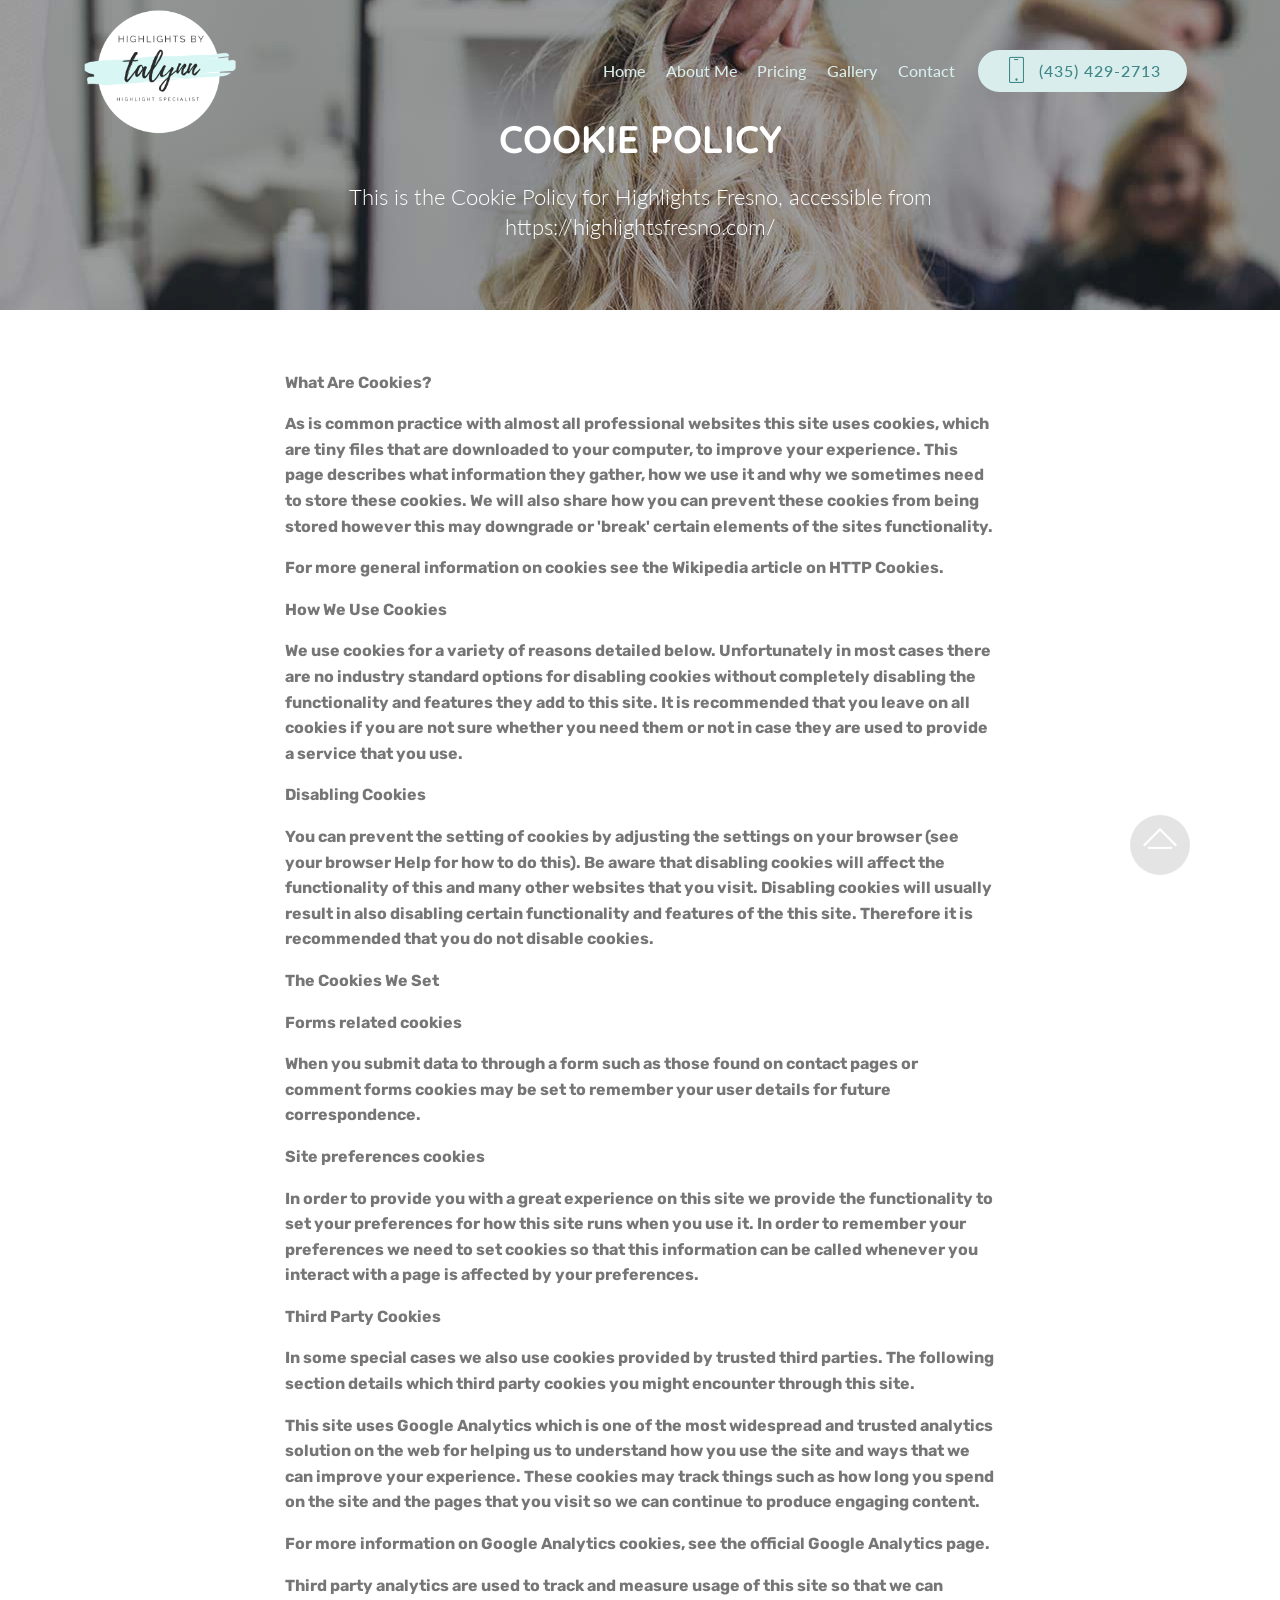
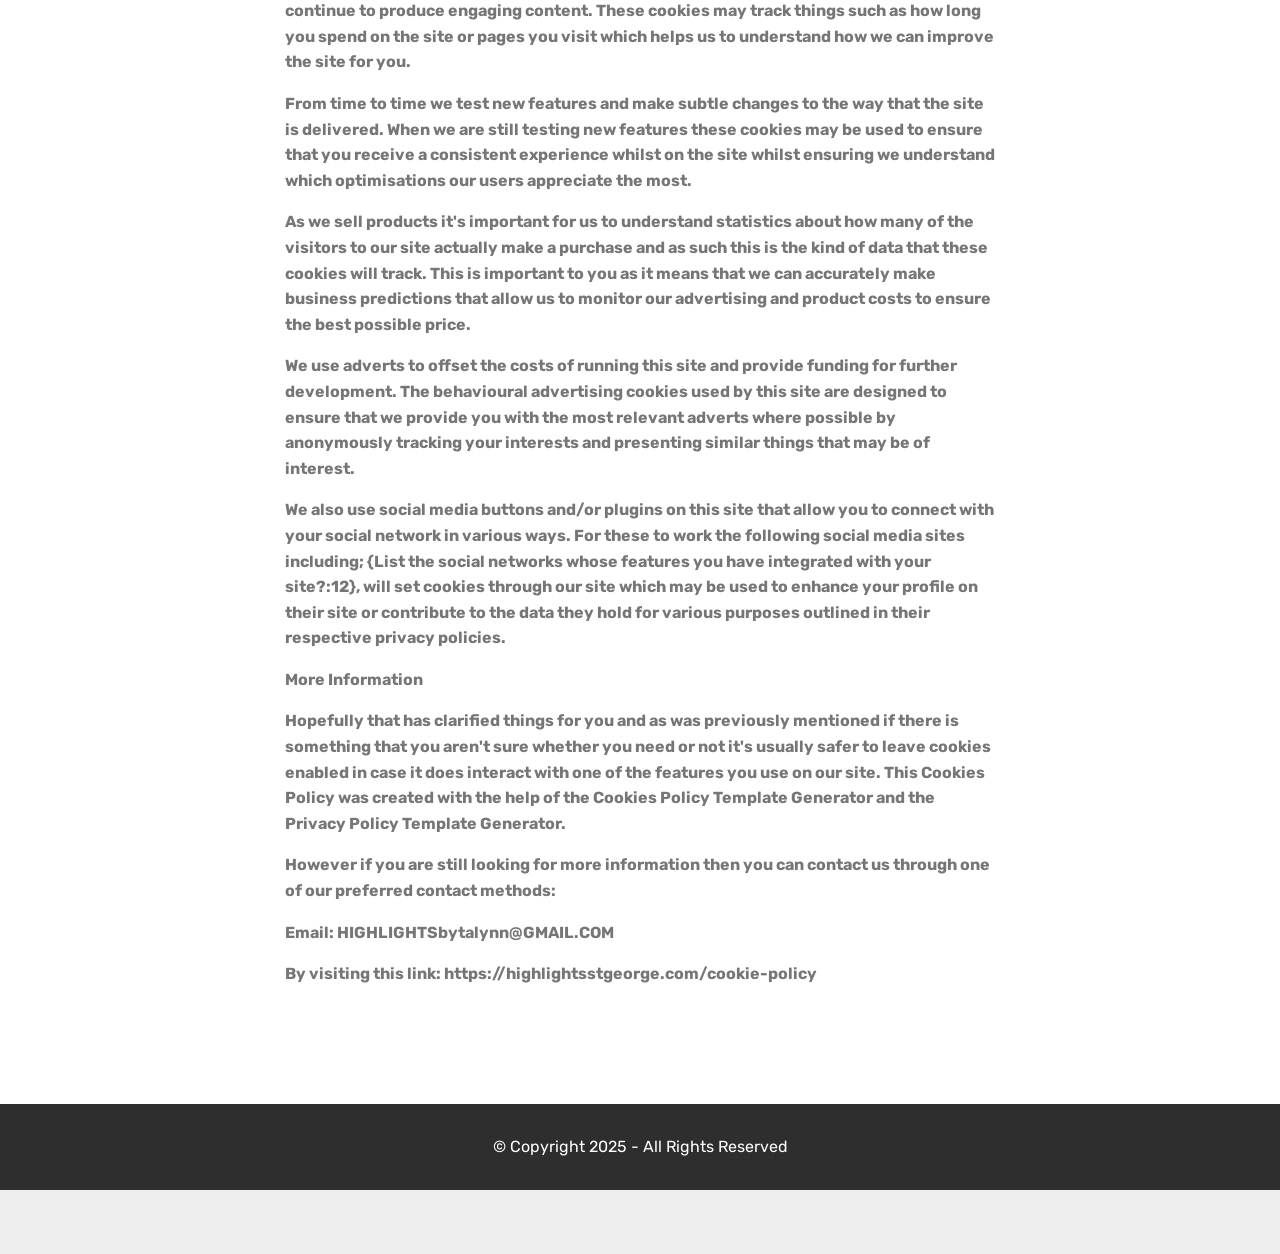
==== cookie-policy.html @ c2ea2ba5 "create github pages" ====
<!DOCTYPE html>
<html  >
<head>
  <!-- Site made with Mobirise Website Builder v6.0.6, https://mobirise.com -->
  <meta charset="UTF-8">
  <meta http-equiv="X-UA-Compatible" content="IE=edge">
  <meta name="generator" content="Mobirise v6.0.6, mobirise.com">
  <meta name="viewport" content="width=device-width, initial-scale=1, minimum-scale=1">
  <link rel="shortcut icon" href="assets/images/highlights20by20talynn20logo2circ-252x200.png" type="image/x-icon">
  <meta name="description" content="Cookie Policy for Highlights St. George, St. George Hottest New Hair Salon In The St. George Area.  Focused On Highlights, Balayage, Ombre, & Extensions.">
  
  
  <title>Cookie Policy for Highlights St. George</title>
  <link rel="stylesheet" href="assets/web/assets/mobirise-icons/mobirise-icons.css">
  <link rel="stylesheet" href="assets/bootstrap/css/bootstrap.min.css">
  <link rel="stylesheet" href="assets/bootstrap/css/bootstrap-grid.min.css">
  <link rel="stylesheet" href="assets/bootstrap/css/bootstrap-reboot.min.css">
  <link rel="stylesheet" href="assets/tether/tether.min.css">
  <link rel="stylesheet" href="assets/animatecss/animate.min.css">
  <link rel="stylesheet" href="assets/dropdown/css/style.css">
  <link rel="stylesheet" href="assets/theme/css/style.css">
  <link rel="preload" href="https://fonts.googleapis.com/css?family=Quicksand:300,400,500,600,700&display=swap" as="style" onload="this.onload=null;this.rel='stylesheet'">
  <noscript><link rel="stylesheet" href="https://fonts.googleapis.com/css?family=Quicksand:300,400,500,600,700&display=swap"></noscript>
  <link rel="preload" href="https://fonts.googleapis.com/css?family=Allura:400&display=swap" as="style" onload="this.onload=null;this.rel='stylesheet'">
  <noscript><link rel="stylesheet" href="https://fonts.googleapis.com/css?family=Allura:400&display=swap"></noscript>
  <link rel="preload" href="https://fonts.googleapis.com/css?family=Lato:100,100i,300,300i,400,400i,700,700i,900,900i&display=swap" as="style" onload="this.onload=null;this.rel='stylesheet'">
  <noscript><link rel="stylesheet" href="https://fonts.googleapis.com/css?family=Lato:100,100i,300,300i,400,400i,700,700i,900,900i&display=swap"></noscript>
  <link rel="preload" href="https://fonts.googleapis.com/css?family=Rubik:300,300i,400,400i,500,500i,700,700i,900,900i&display=swap" as="style" onload="this.onload=null;this.rel='stylesheet'">
  <noscript><link rel="stylesheet" href="https://fonts.googleapis.com/css?family=Rubik:300,300i,400,400i,500,500i,700,700i,900,900i&display=swap"></noscript>
  <link rel="preload" as="style" href="assets/mobirise/css/mbr-additional.css?v=HgH5kM"><link rel="stylesheet" href="assets/mobirise/css/mbr-additional.css?v=HgH5kM" type="text/css">

  
  
  
</head>
<body>
  
  <section class="menu cid-rGHOQGlp6b" once="menu" id="menu2-w">

    

    <nav class="navbar navbar-expand beta-menu navbar-dropdown align-items-center navbar-toggleable-sm bg-color transparent">
        <button class="navbar-toggler navbar-toggler-right" type="button" data-toggle="collapse" data-target="#navbarSupportedContent" aria-controls="navbarSupportedContent" aria-expanded="false" aria-label="Toggle navigation">
            <div class="hamburger">
                <span></span>
                <span></span>
                <span></span>
                <span></span>
            </div>
        </button>
        <div class="menu-logo">
            <div class="navbar-brand">
                <span class="navbar-logo">
                    <a href="index.html">
                        <img src="assets/images/highlights20by20talynn20logo2circ-252x200.png" alt="" title="" style="height: 7.9rem;">
                    </a>
                </span>
                
            </div>
        </div>
        <div class="collapse navbar-collapse" id="navbarSupportedContent">
            <ul class="navbar-nav nav-dropdown" data-app-modern-menu="true"><li class="nav-item">
                    <a class="nav-link link text-primary display-4" href="index.html">
                        Home</a>
                </li>
                <li class="nav-item">
                    <a class="nav-link link text-primary display-4" href="#header3-e">
                        About Me</a>
                </li><li class="nav-item"><a class="nav-link link text-primary display-4" href="#services3-2">
                        Pricing</a></li><li class="nav-item"><a class="nav-link link text-primary display-4" href="index.html#witsec-html-block-18">
                        Gallery</a></li><li class="nav-item"><a class="nav-link link text-primary display-4" href="#contacts1-3">
                        Contact</a></li></ul>
            <div class="navbar-buttons mbr-section-btn"><a class="btn btn-sm btn-primary display-4" href="sms:+14354292713">
                    <span class="btn-icon mbri-mobile mbr-iconfont mbr-iconfont-btn">
                    </span>(435) 429-2713</a></div>
        </div>
    </nav>
</section>

<section class="mbr-section content5 cid-rPEXZ9ofCi mbr-parallax-background" id="content5-x">

    

    <div class="mbr-overlay" style="opacity: 0.4; background-color: rgb(35, 35, 35);">
    </div>

    <div class="container">
        <div class="media-container-row">
            <div class="title col-12 col-md-8">
                <h2 class="align-center mbr-bold mbr-white pb-3 mbr-fonts-style display-1">
                    COOKIE POLICY</h2>
                <h3 class="mbr-section-subtitle align-center mbr-light mbr-white pb-3 mbr-fonts-style display-5">This is the Cookie Policy for Highlights Fresno, accessible from https://highlightsfresno.com/</h3>
                
                
            </div>
        </div>
    </div>
</section>

<section class="mbr-section article content1 cid-rPEYqWM1WM" id="content1-y">
    
     

    <div class="container">
        <div class="media-container-row">
            <div class="mbr-text col-12 mbr-fonts-style display-7 col-md-8"><p><strong>What Are Cookies?</strong></p><p><strong>As is common practice with almost all professional websites this site uses cookies, which are tiny files that are downloaded to your computer, to improve your experience. This page describes what information they gather, how we use it and why we sometimes need to store these cookies. We will also share how you can prevent these cookies from being stored however this may downgrade or 'break' certain elements of the sites functionality.</strong></p><p><strong>For more general information on cookies see the Wikipedia article on HTTP Cookies.</strong></p><p><strong>How We Use Cookies</strong></p><p><strong>We use cookies for a variety of reasons detailed below. Unfortunately in most cases there are no industry standard options for disabling cookies without completely disabling the functionality and features they add to this site. It is recommended that you leave on all cookies if you are not sure whether you need them or not in case they are used to provide a service that you use.</strong></p><p><strong>Disabling Cookies</strong></p><p><strong>You can prevent the setting of cookies by adjusting the settings on your browser (see your browser Help for how to do this). Be aware that disabling cookies will affect the functionality of this and many other websites that you visit. Disabling cookies will usually result in also disabling certain functionality and features of the this site. Therefore it is recommended that you do not disable cookies.</strong></p><p><strong>The Cookies We Set</strong></p><p><strong>Forms related cookies</strong></p><p><strong>When you submit data to through a form such as those found on contact pages or comment forms cookies may be set to remember your user details for future correspondence.</strong></p><p><strong>Site preferences cookies</strong></p><p><strong>In order to provide you with a great experience on this site we provide the functionality to set your preferences for how this site runs when you use it. In order to remember your preferences we need to set cookies so that this information can be called whenever you interact with a page is affected by your preferences.</strong></p><p><strong>Third Party Cookies</strong></p><p><strong>In some special cases we also use cookies provided by trusted third parties. The following section details which third party cookies you might encounter through this site.</strong></p><p><strong>This site uses Google Analytics which is one of the most widespread and trusted analytics solution on the web for helping us to understand how you use the site and ways that we can improve your experience. These cookies may track things such as how long you spend on the site and the pages that you visit so we can continue to produce engaging content.</strong></p><p><strong>For more information on Google Analytics cookies, see the official Google Analytics page.</strong></p><p><strong>Third party analytics are used to track and measure usage of this site so that we can continue to produce engaging content. These cookies may track things such as how long you spend on the site or pages you visit which helps us to understand how we can improve the site for you.</strong></p><p><strong>From time to time we test new features and make subtle changes to the way that the site is delivered. When we are still testing new features these cookies may be used to ensure that you receive a consistent experience whilst on the site whilst ensuring we understand which optimisations our users appreciate the most.</strong></p><p><strong>As we sell products it's important for us to understand statistics about how many of the visitors to our site actually make a purchase and as such this is the kind of data that these cookies will track. This is important to you as it means that we can accurately make business predictions that allow us to monitor our advertising and product costs to ensure the best possible price.</strong></p><p><strong>We use adverts to offset the costs of running this site and provide funding for further development. The behavioural advertising cookies used by this site are designed to ensure that we provide you with the most relevant adverts where possible by anonymously tracking your interests and presenting similar things that may be of interest.</strong></p><p><strong>We also use social media buttons and/or plugins on this site that allow you to connect with your social network in various ways. For these to work the following social media sites including; {List the social networks whose features you have integrated with your site?:12}, will set cookies through our site which may be used to enhance your profile on their site or contribute to the data they hold for various purposes outlined in their respective privacy policies.</strong></p><p><strong>More Information</strong></p><p><strong>Hopefully that has clarified things for you and as was previously mentioned if there is something that you aren't sure whether you need or not it's usually safer to leave cookies enabled in case it does interact with one of the features you use on our site. This Cookies Policy was created with the help of the Cookies Policy Template Generator and the Privacy Policy Template Generator.</strong></p><p><strong>However if you are still looking for more information then you can contact us through one of our preferred contact methods:</strong></p><p><strong>Email: HIGHLIGHTSbytalynn@GMAIL.COM</strong>&nbsp;&nbsp;&nbsp;&nbsp;</p><p><strong>By visiting this link: https://highlightsstgeorge.com/cookie-policy</strong></p><p><br></p></div>
        </div>
    </div>
</section>

<section once="footers" class="cid-uRCYrcDCLG" id="footer6-14">

    

    

    <div class="container">
        <div class="media-container-row align-center mbr-white">
            <div class="col-12">
                <p class="mbr-text mb-0 mbr-fonts-style display-7">
                    © Copyright 2025 - All Rights Reserved
                </p>
            </div>
        </div>
    </div>
</section><section class="display-7" style="padding: 0;align-items: center;justify-content: center;flex-wrap: wrap;    align-content: center;display: flex;position: relative;height: 4rem;"><a href="https://mobiri.se/1417962" style="flex: 1 1;height: 4rem;position: absolute;width: 100%;z-index: 1;"><img alt="" style="height: 4rem;" src="[data-uri]"></a><p style="margin: 0;text-align: center;" class="display-7">&#8204;</p><a style="z-index:1" href="https://mobirise.com/drag-drop-website-builder.html">Drag & Drop Website Builder</a></section><script src="assets/popper/popper.min.js"></script>  <script src="assets/web/assets/jquery/jquery.min.js"></script>  <script src="assets/bootstrap/js/bootstrap.min.js"></script>  <script src="assets/tether/tether.min.js"></script>  <script src="assets/smoothscroll/smooth-scroll.js"></script>  <script src="assets/viewportchecker/jquery.viewportchecker.js"></script>  <script src="assets/dropdown/js/nav-dropdown.js"></script>  <script src="assets/dropdown/js/navbar-dropdown.js"></script>  <script src="assets/touchswipe/jquery.touch-swipe.min.js"></script>  <script src="assets/parallax/jarallax.min.js"></script>  <script src="assets/theme/js/script.js"></script>  
  
  
 <div id="scrollToTop" class="scrollToTop mbr-arrow-up"><a style="text-align: center;"><i class="mbr-arrow-up-icon mbr-arrow-up-icon-cm cm-icon cm-icon-smallarrow-up"></i></a></div>
    <input name="animation" type="hidden">
  </body>
</html>
---- assets/web/assets/mobirise-icons/mobirise-icons.css ----
@font-face {
  font-family: 'MobiriseIcons';
  src:  url('mobirise-icons.eot?spat4u');
  src:  url('mobirise-icons.eot?spat4u#iefix') format('embedded-opentype'),
    url('mobirise-icons.ttf?spat4u') format('truetype'),
    url('mobirise-icons.woff?spat4u') format('woff'),
    url('mobirise-icons.svg?spat4u#MobiriseIcons') format('svg');
  font-weight: normal;
  font-style: normal;
  font-display: swap;
}

[class^="mbri-"], [class*=" mbri-"] {
  /* use !important to prevent issues with browser extensions that change fonts */
  font-family: MobiriseIcons !important;
  speak: none;
  font-style: normal;
  font-weight: normal;
  font-variant: normal;
  text-transform: none;
  line-height: 1;

  /* Better Font Rendering =========== */
  -webkit-font-smoothing: antialiased;
  -moz-osx-font-smoothing: grayscale;
}

.mbri-add-submenu:before {
  content: "\e900";
}
.mbri-alert:before {
  content: "\e901";
}
.mbri-align-center:before {
  content: "\e902";
}
.mbri-align-justify:before {
  content: "\e903";
}
.mbri-align-left:before {
  content: "\e904";
}
.mbri-align-right:before {
  content: "\e905";
}
.mbri-android:before {
  content: "\e906";
}
.mbri-apple:before {
  content: "\e907";
}
.mbri-arrow-down:before {
  content: "\e908";
}
.mbri-arrow-next:before {
  content: "\e909";
}
.mbri-arrow-prev:before {
  content: "\e90a";
}
.mbri-arrow-up:before {
  content: "\e90b";
}
.mbri-bold:before {
  content: "\e90c";
}
.mbri-bookmark:before {
  content: "\e90d";
}
.mbri-bootstrap:before {
  content: "\e90e";
}
.mbri-briefcase:before {
  content: "\e90f";
}
.mbri-browse:before {
  content: "\e910";
}
.mbri-bulleted-list:before {
  content: "\e911";
}
.mbri-calendar:before {
  content: "\e912";
}
.mbri-camera:before {
  content: "\e913";
}
.mbri-cart-add:before {
  content: "\e914";
}
.mbri-cart-full:before {
  content: "\e915";
}
.mbri-cash:before {
  content: "\e916";
}
.mbri-change-style:before {
  content: "\e917";
}
.mbri-chat:before {
  content: "\e918";
}
.mbri-clock:before {
  content: "\e919";
}
.mbri-close:before {
  content: "\e91a";
}
.mbri-cloud:before {
  content: "\e91b";
}
.mbri-code:before {
  content: "\e91c";
}
.mbri-contact-form:before {
  content: "\e91d";
}
.mbri-credit-card:before {
  content: "\e91e";
}
.mbri-cursor-click:before {
  content: "\e91f";
}
.mbri-cust-feedback:before {
  content: "\e920";
}
.mbri-database:before {
  content: "\e921";
}
.mbri-delivery:before {
  content: "\e922";
}
.mbri-desktop:before {
  content: "\e923";
}
.mbri-devices:before {
  content: "\e924";
}
.mbri-down:before {
  content: "\e925";
}
.mbri-download:before {
  content: "\e989";
}
.mbri-drag-n-drop:before {
  content: "\e927";
}
.mbri-drag-n-drop2:before {
  content: "\e928";
}
.mbri-edit:before {
  content: "\e929";
}
.mbri-edit2:before {
  content: "\e92a";
}
.mbri-error:before {
  content: "\e92b";
}
.mbri-extension:before {
  content: "\e92c";
}
.mbri-features:before {
  content: "\e92d";
}
.mbri-file:before {
  content: "\e92e";
}
.mbri-flag:before {
  content: "\e92f";
}
.mbri-folder:before {
  content: "\e930";
}
.mbri-gift:before {
  content: "\e931";
}
.mbri-github:before {
  content: "\e932";
}
.mbri-globe:before {
  content: "\e933";
}
.mbri-globe-2:before {
  content: "\e934";
}
.mbri-growing-chart:before {
  content: "\e935";
}
.mbri-hearth:before {
  content: "\e936";
}
.mbri-help:before {
  content: "\e937";
}
.mbri-home:before {
  content: "\e938";
}
.mbri-hot-cup:before {
  content: "\e939";
}
.mbri-idea:before {
  content: "\e93a";
}
.mbri-image-gallery:before {
  content: "\e93b";
}
.mbri-image-slider:before {
  content: "\e93c";
}
.mbri-info:before {
  content: "\e93d";
}
.mbri-italic:before {
  content: "\e93e";
}
.mbri-key:before {
  content: "\e93f";
}
.mbri-laptop:before {
  content: "\e940";
}
.mbri-layers:before {
  content: "\e941";
}
.mbri-left-right:before {
  content: "\e942";
}
.mbri-left:before {
  content: "\e943";
}
.mbri-letter:before {
  content: "\e944";
}
.mbri-like:before {
  content: "\e945";
}
.mbri-link:before {
  content: "\e946";
}
.mbri-lock:before {
  content: "\e947";
}
.mbri-login:before {
  content: "\e948";
}
.mbri-logout:before {
  content: "\e949";
}
.mbri-magic-stick:before {
  content: "\e94a";
}
.mbri-map-pin:before {
  content: "\e94b";
}
.mbri-menu:before {
  content: "\e94c";
}
.mbri-mobile:before {
  content: "\e94d";
}
.mbri-mobile2:before {
  content: "\e94e";
}
.mbri-mobirise:before {
  content: "\e94f";
}
.mbri-more-horizontal:before {
  content: "\e950";
}
.mbri-more-vertical:before {
  content: "\e951";
}
.mbri-music:before {
  content: "\e952";
}
.mbri-new-file:before {
  content: "\e953";
}
.mbri-numbered-list:before {
  content: "\e954";
}
.mbri-opened-folder:before {
  content: "\e955";
}
.mbri-pages:before {
  content: "\e956";
}
.mbri-paper-plane:before {
  content: "\e957";
}
.mbri-paperclip:before {
  content: "\e958";
}
.mbri-photo:before {
  content: "\e959";
}
.mbri-photos:before {
  content: "\e95a";
}
.mbri-pin:before {
  content: "\e95b";
}
.mbri-play:before {
  content: "\e95c";
}
.mbri-plus:before {
  content: "\e95d";
}
.mbri-preview:before {
  content: "\e95e";
}
.mbri-print:before {
  content: "\e95f";
}
.mbri-protect:before {
  content: "\e960";
}
.mbri-question:before {
  content: "\e961";
}
.mbri-quote-left:before {
  content: "\e962";
}
.mbri-quote-right:before {
  content: "\e963";
}
.mbri-refresh:before {
  content: "\e964";
}
.mbri-responsive:before {
  content: "\e965";
}
.mbri-right:before {
  content: "\e966";
}
.mbri-rocket:before {
  content: "\e967";
}
.mbri-sad-face:before {
  content: "\e968";
}
.mbri-sale:before {
  content: "\e969";
}
.mbri-save:before {
  content: "\e96a";
}
.mbri-search:before {
  content: "\e96b";
}
.mbri-setting:before {
  content: "\e96c";
}
.mbri-setting2:before {
  content: "\e96d";
}
.mbri-setting3:before {
  content: "\e96e";
}
.mbri-share:before {
  content: "\e96f";
}
.mbri-shopping-bag:before {
  content: "\e970";
}
.mbri-shopping-basket:before {
  content: "\e971";
}
.mbri-shopping-cart:before {
  content: "\e972";
}
.mbri-sites:before {
  content: "\e973";
}
.mbri-smile-face:before {
  content: "\e974";
}
.mbri-speed:before {
  content: "\e975";
}
.mbri-star:before {
  content: "\e976";
}
.mbri-success:before {
  content: "\e977";
}
.mbri-sun:before {
  content: "\e978";
}
.mbri-sun2:before {
  content: "\e979";
}
.mbri-tablet:before {
  content: "\e97a";
}
.mbri-tablet-vertical:before {
  content: "\e97b";
}
.mbri-target:before {
  content: "\e97c";
}
.mbri-timer:before {
  content: "\e97d";
}
.mbri-to-ftp:before {
  content: "\e97e";
}
.mbri-to-local-drive:before {
  content: "\e97f";
}
.mbri-touch-swipe:before {
  content: "\e980";
}
.mbri-touch:before {
  content: "\e981";
}
.mbri-trash:before {
  content: "\e982";
}
.mbri-underline:before {
  content: "\e983";
}
.mbri-unlink:before {
  content: "\e984";
}
.mbri-unlock:before {
  content: "\e985";
}
.mbri-up-down:before {
  content: "\e986";
}
.mbri-up:before {
  content: "\e987";
}
.mbri-update:before {
  content: "\e988";
}
.mbri-upload:before {
 content: "\e926"; 
}
.mbri-user:before {
  content: "\e98a";
}
.mbri-user2:before {
  content: "\e98b";
}
.mbri-users:before {
  content: "\e98c";
}
.mbri-video:before {
  content: "\e98d";
}
.mbri-video-play:before {
  content: "\e98e";
}
.mbri-watch:before {
  content: "\e98f";
}
.mbri-website-theme:before {
  content: "\e990";
}
.mbri-wifi:before {
  content: "\e991";
}
.mbri-windows:before {
  content: "\e992";
}
.mbri-zoom-out:before {
  content: "\e993";
}
.mbri-redo:before {
  content: "\e994";
}
.mbri-undo:before {
  content: "\e995";
}
---- assets/dropdown/css/style.css ----
.navbar-dropdown {
  left: 0;
  padding: 0;
  position: absolute;
  right: 0;
  top: 0;
  transition: all 0.45s ease;
  z-index: 1030;
  background: #282828; }
  .navbar-dropdown .navbar-logo {
    margin-right: 0.8rem;
    transition: margin 0.3s ease-in-out;
    vertical-align: middle; }
    .navbar-dropdown .navbar-logo img {
      height: 3.125rem;
      transition: all 0.3s ease-in-out; }
    .navbar-dropdown .navbar-logo.mbr-iconfont {
      font-size: 3.125rem;
      line-height: 3.125rem; }
  .navbar-dropdown .navbar-caption {
    font-weight: 700;
    white-space: normal;
    vertical-align: -4px;
    line-height: 3.125rem !important; }
    .navbar-dropdown .navbar-caption, .navbar-dropdown .navbar-caption:hover {
      color: inherit;
      text-decoration: none; }
  .navbar-dropdown .mbr-iconfont + .navbar-caption {
    vertical-align: -1px; }
  .navbar-dropdown.navbar-fixed-top {
    position: fixed; }
  .navbar-dropdown .navbar-brand span {
    vertical-align: -4px; }
  .navbar-dropdown.bg-color.transparent {
    background: none; }
  .navbar-dropdown.navbar-short .navbar-brand {
    padding: 0.625rem 0; }
    .navbar-dropdown.navbar-short .navbar-brand span {
      vertical-align: -1px; }
  .navbar-dropdown.navbar-short .navbar-caption {
    line-height: 2.375rem !important;
    vertical-align: -2px; }
  .navbar-dropdown.navbar-short .navbar-logo {
    margin-right: 0.5rem; }
    .navbar-dropdown.navbar-short .navbar-logo img {
      height: 2.375rem; }
    .navbar-dropdown.navbar-short .navbar-logo.mbr-iconfont {
      font-size: 2.375rem;
      line-height: 2.375rem; }
  .navbar-dropdown.navbar-short .mbr-table-cell {
    height: 3.625rem; }
  .navbar-dropdown .navbar-close {
    left: 0.6875rem;
    position: fixed;
    top: 0.75rem;
    z-index: 1000; }
  .navbar-dropdown .hamburger-icon {
    content: "";
    display: inline-block;
    vertical-align: middle;
    width: 16px;
    -webkit-box-shadow: 0 -6px 0 1px #282828,0 0 0 1px #282828,0 6px 0 1px #282828;
    -moz-box-shadow: 0 -6px 0 1px #282828,0 0 0 1px #282828,0 6px 0 1px #282828;
    box-shadow: 0 -6px 0 1px #282828,0 0 0 1px #282828,0 6px 0 1px #282828; }

.dropdown-menu .dropdown-toggle[data-toggle="dropdown-submenu"]::after {
  border-bottom: 0.35em solid transparent;
  border-left: 0.35em solid;
  border-right: 0;
  border-top: 0.35em solid transparent;
  margin-left: 0.3rem; }

.dropdown-menu .dropdown-item:focus {
  outline: 0; }

.nav-dropdown {
  font-size: 0.75rem;
  font-weight: 500;
  height: auto !important; }
  .nav-dropdown .nav-btn {
    padding-left: 1rem; }
  .nav-dropdown .link {
    margin: .667em 1.667em;
    font-weight: 500;
    padding: 0;
    transition: color .2s ease-in-out; }
    .nav-dropdown .link.dropdown-toggle {
      margin-right: 2.583em; }
      .nav-dropdown .link.dropdown-toggle::after {
        margin-left: .25rem;
        border-top: 0.35em solid;
        border-right: 0.35em solid transparent;
        border-left: 0.35em solid transparent;
        border-bottom: 0; }
      .nav-dropdown .link.dropdown-toggle[aria-expanded="true"] {
        margin: 0;
        padding: 0.667em 3.263em  0.667em 1.667em; }
  .nav-dropdown .link::after,
  .nav-dropdown .dropdown-item::after {
    color: inherit; }
  .nav-dropdown .btn {
    font-size: 0.75rem;
    font-weight: 700;
    letter-spacing: 0;
    margin-bottom: 0;
    padding-left: 1.25rem;
    padding-right: 1.25rem; }
  .nav-dropdown .dropdown-menu {
    border-radius: 0;
    border: 0;
    left: 0;
    margin: 0;
    padding-bottom: 1.25rem;
    padding-top: 1.25rem;
    position: relative; }
  .nav-dropdown .dropdown-submenu {
    margin-left: 0.125rem;
    top: 0; }
  .nav-dropdown .dropdown-item {
    font-weight: 500;
    line-height: 2;
    padding: 0.3846em 4.615em 0.3846em 1.5385em;
    position: relative;
    transition: color .2s ease-in-out, background-color .2s ease-in-out; }
    .nav-dropdown .dropdown-item::after {
      margin-top: -0.3077em;
      position: absolute;
      right: 1.1538em;
      top: 50%; }
    .nav-dropdown .dropdown-item:focus, .nav-dropdown .dropdown-item:hover {
      background: none; }

@media (max-width: 767px) {
  .nav-dropdown.navbar-toggleable-sm {
    bottom: 0;
    display: none;
    left: 0;
    overflow-x: hidden;
    position: fixed;
    top: 0;
    transform: translateX(-100%);
    -ms-transform: translateX(-100%);
    -webkit-transform: translateX(-100%);
    width: 18.75rem;
    z-index: 999; } }
.nav-dropdown.navbar-toggleable-xl {
  bottom: 0;
  display: none;
  left: 0;
  overflow-x: hidden;
  position: fixed;
  top: 0;
  transform: translateX(-100%);
  -ms-transform: translateX(-100%);
  -webkit-transform: translateX(-100%);
  width: 18.75rem;
  z-index: 999; }

.nav-dropdown-sm {
  display: block !important;
  overflow-x: hidden;
  overflow: auto;
  padding-top: 3.875rem; }
  .nav-dropdown-sm::after {
    content: "";
    display: block;
    height: 3rem;
    width: 100%; }
  .nav-dropdown-sm.collapse.in ~ .navbar-close {
    display: block !important; }
  .nav-dropdown-sm.collapsing, .nav-dropdown-sm.collapse.in {
    transform: translateX(0);
    -ms-transform: translateX(0);
    -webkit-transform: translateX(0);
    transition: all 0.25s ease-out;
    -webkit-transition: all 0.25s ease-out;
    background: #282828; }
  .nav-dropdown-sm.collapsing[aria-expanded="false"] {
    transform: translateX(-100%);
    -ms-transform: translateX(-100%);
    -webkit-transform: translateX(-100%); }
  .nav-dropdown-sm .nav-item {
    display: block;
    margin-left: 0 !important;
    padding-left: 0; }
  .nav-dropdown-sm .link,
  .nav-dropdown-sm .dropdown-item {
    border-top: 1px dotted rgba(255, 255, 255, 0.1);
    font-size: 0.8125rem;
    line-height: 1.6;
    margin: 0 !important;
    padding: 0.875rem 2.4rem 0.875rem 1.5625rem !important;
    position: relative;
    white-space: normal; }
    .nav-dropdown-sm .link:focus, .nav-dropdown-sm .link:hover,
    .nav-dropdown-sm .dropdown-item:focus,
    .nav-dropdown-sm .dropdown-item:hover {
      background: rgba(0, 0, 0, 0.2) !important;
      color: #c0a375; }
  .nav-dropdown-sm .nav-btn {
    position: relative;
    padding: 1.5625rem 1.5625rem 0 1.5625rem; }
    .nav-dropdown-sm .nav-btn::before {
      border-top: 1px dotted rgba(255, 255, 255, 0.1);
      content: "";
      left: 0;
      position: absolute;
      top: 0;
      width: 100%; }
    .nav-dropdown-sm .nav-btn + .nav-btn {
      padding-top: 0.625rem; }
      .nav-dropdown-sm .nav-btn + .nav-btn::before {
        display: none; }
  .nav-dropdown-sm .btn {
    padding: 0.625rem 0; }
  .nav-dropdown-sm .dropdown-toggle[data-toggle="dropdown-submenu"]::after {
    margin-left: .25rem;
    border-top: 0.35em solid;
    border-right: 0.35em solid transparent;
    border-left: 0.35em solid transparent;
    border-bottom: 0; }
  .nav-dropdown-sm .dropdown-toggle[data-toggle="dropdown-submenu"][aria-expanded="true"]::after {
    border-top: 0;
    border-right: 0.35em solid transparent;
    border-left: 0.35em solid transparent;
    border-bottom: 0.35em solid; }
  .nav-dropdown-sm .dropdown-menu {
    margin: 0;
    padding: 0;
    position: relative;
    top: 0;
    left: 0;
    width: 100%;
    border: 0;
    float: none;
    border-radius: 0;
    background: none; }
  .nav-dropdown-sm .dropdown-submenu {
    left: 100%;
    margin-left: 0.125rem;
    margin-top: -1.25rem;
    top: 0; }

.navbar-toggleable-sm .nav-dropdown .dropdown-menu {
  position: absolute; }

.navbar-toggleable-sm .nav-dropdown .dropdown-submenu {
  left: 100%;
  margin-left: 0.125rem;
  margin-top: -1.25rem;
  top: 0; }

.navbar-toggleable-sm.opened .nav-dropdown .dropdown-menu {
  position: relative; }

.navbar-toggleable-sm.opened .nav-dropdown .dropdown-submenu {
  left: 0;
  margin-left: 00rem;
  margin-top: 0rem;
  top: 0; }

.is-builder .nav-dropdown.collapsing {
  transition: none !important; }

/*# sourceMappingURL=style.css.map */
---- assets/theme/css/style.css ----
.engine {
	position: absolute;
	text-indent: -2400px;
	text-align: center;
	padding: 0;
	top: 0;
	left: -2400px;
}/*!
 * Mobirise v4 theme (https://mobirise.com/)
 * Copyright 2017 Mobirise
 */
section {
  background-color: #eeeeee;
}

.form-control:focus {
  box-shadow: none;
}

:focus {
  outline: none;
}

body {
  font-style: normal;
  line-height: 1.5;
}

section,
.container,
.container-fluid {
  position: relative;
  word-wrap: break-word;
}

a.mbr-iconfont:hover {
  text-decoration: none;
}

.article .lead p,
.article .lead ul,
.article .lead ol,
.article .lead pre,
.article .lead blockquote {
  margin-bottom: 0;
}

ul,
ol,
pre,
blockquote {
  margin-bottom: 2.3125rem;
}

pre {
  background: #f4f4f4;
  padding: 10px 24px;
  white-space: pre-wrap;
}

.inactive {
  -webkit-user-select: none;
  -moz-user-select: none;
  -ms-user-select: none;
  user-select: none;
  pointer-events: none;
  -webkit-user-drag: none;
  user-drag: none;
}

.mbr-section__comments .row {
  justify-content: center;
  -webkit-justify-content: center;
}

a {
  font-style: normal;
  font-weight: 400;
  cursor: pointer;
}

a, a:hover {
  text-decoration: none;
}

figure {
  margin-bottom: 0;
}

body {
  color: #232323;
}

h1,
h2,
h3,
h4,
h5,
h6,
.h1,
.h2,
.h3,
.h4,
.h5,
.h6,
.display-1,
.display-2,
.display-3,
.display-4 {
  line-height: 1;
  word-break: break-word;
  word-wrap: break-word;
}

.mbr-section-title {
  font-style: normal;
  line-height: 1.2;
}

.mbr-section-subtitle {
  line-height: 1.3;
}

.mbr-text {
  font-style: normal;
  line-height: 1.6;
}

b,
strong {
  font-weight: bold;
}

blockquote {
  padding: 10px 0 10px 20px;
  position: relative;
  border-left: 2px solid;
  border-color: #ff3366;
}

input:-webkit-autofill, input:-webkit-autofill:hover, input:-webkit-autofill:focus, input:-webkit-autofill:active {
  transition-delay: 9999s;
  transition-property: background-color, color;
}

textarea[type='hidden'] {
  display: none;
}

body {
  position: relative;
}

section {
  background-position: 50% 50%;
  background-repeat: no-repeat;
  background-size: cover;
}

section .mbr-background-video,
section .mbr-background-video-preview {
  position: absolute;
  bottom: 0;
  left: 0;
  right: 0;
  top: 0;
}

.hidden {
  visibility: hidden;
}

.mbr-z-index20 {
  z-index: 20;
}

/*! Base colors */
.mbr-white {
  color: #ffffff;
}

.mbr-black {
  color: #000000;
}

.mbr-bg-white {
  background-color: #ffffff;
}

.mbr-bg-black {
  background-color: #000000;
}

/*! Text-aligns */
.align-left {
  text-align: left;
}

.align-center {
  text-align: center;
}

.align-right {
  text-align: right;
}

@media (max-width: 767px) {
  .align-left,
  .align-center,
  .align-right,
  .mbr-section-btn,
  .mbr-section-title {
    text-align: center;
  }
}

/*! Font-weight  */
.mbr-light {
  font-weight: 300;
}

.mbr-regular {
  font-weight: 400;
}

.mbr-semibold {
  font-weight: 500;
}

.mbr-bold {
  font-weight: 700;
}

/*! Media  */
.media-size-item {
  -moz-flex: 1 1 auto;
  -o-flex: 1 1 auto;
  flex: 1 1 auto;
}

.media-content {
  flex-basis: 100%;
}

.media-container-row {
  display: flex;
  flex-direction: row;
  flex-wrap: wrap;
  justify-content: center;
  align-content: center;
  align-items: start;
}

.media-container-row .media-size-item {
  width: 400px;
}

.media-container-column {
  display: flex;
  flex-direction: column;
  flex-wrap: wrap;
  justify-content: center;
  align-content: center;
  align-items: stretch;
}

.media-container-column > * {
  width: 100%;
}

@media (min-width: 992px) {
  .media-container-row {
    flex-wrap: nowrap;
  }
}

figure {
  overflow: hidden;
}

figure[mbr-media-size] {
  transition: width 0.1s;
}

.mbr-figure img,
.mbr-figure iframe {
  display: block;
  width: 100%;
}

.card {
  background-color: transparent;
  border: none;
}

.card-box {
  width: 100%;
}

.card-img {
  text-align: center;
  flex-shrink: 0;
  -webkit-flex-shrink: 0;
}

.media {
  max-width: 100%;
  margin: 0 auto;
}

.mbr-figure {
  -ms-grid-row-align: center;
  align-self: center;
}

.media-container > div {
  max-width: 100%;
}

.mbr-figure img,
.card-img img {
  width: 100%;
}

@media (max-width: 991px) {
  .media-size-item {
    width: auto !important;
  }
  .media {
    width: auto;
  }
  .mbr-figure {
    width: 100% !important;
  }
}

/*! Buttons */
.btn {
  font-weight: 500;
  border-width: 2px;
  font-style: normal;
  letter-spacing: 1px;
  margin: .4rem .8rem;
  white-space: normal;
  transition: all .3s ease-in-out;
  display: inline-flex;
  align-items: center;
  justify-content: center;
  word-break: break-word;
  -webkit-align-items: center;
  -webkit-justify-content: center;
  display: -webkit-inline-flex;
}

.btn-sm {
  font-weight: 500;
  letter-spacing: 1px;
  transition: all .3s ease-in-out;
}

.btn-md {
  font-weight: 500;
  letter-spacing: 1px;
  margin: .4rem .8rem !important;
  transition: all .3s ease-in-out;
}

.btn-lg {
  font-weight: 500;
  letter-spacing: 1px;
  margin: .4rem .8rem !important;
  transition: all .3s ease-in-out;
}

.mbr-section-btn {
  margin-left: -0.25rem;
  margin-right: -0.25rem;
  font-size: 0;
}

nav .mbr-section-btn {
  margin-left: 0rem;
  margin-right: 0rem;
}

.btn-form {
  border-radius: 0;
}

.btn-form:hover {
  cursor: pointer;
}

/*! Btn icon margin */
.btn .mbr-iconfont,
.btn.btn-sm .mbr-iconfont {
  cursor: pointer;
  margin-right: 0.5rem;
}

.btn.btn-md .mbr-iconfont,
.btn.btn-md .mbr-iconfont {
  margin-right: 0.8rem;
}

.mbr-regular {
  font-weight: 400;
}

.mbr-semibold {
  font-weight: 500;
}

.mbr-bold {
  font-weight: 700;
}

[type='submit'] {
  -webkit-appearance: none;
}

/*! Full-screen */
.mbr-fullscreen .mbr-overlay {
  min-height: 100vh;
}

.mbr-fullscreen {
  display: flex;
  display: -moz-flex;
  display: -ms-flex;
  display: -o-flex;
  align-items: center;
  -webkit-align-items: center;
  min-height: 100vh;
  padding-top: 3rem;
  padding-bottom: 3rem;
}

/*! Map */
.map {
  height: 25rem;
  position: relative;
}

.map iframe {
  width: 100%;
  height: 100%;
}

.mbr-overlay {
  background-color: #000;
  bottom: 0;
  left: 0;
  opacity: .5;
  position: absolute;
  right: 0;
  top: 0;
  z-index: 0;
  pointer-events: none;
}

/* Form */
blockquote {
  font-style: italic;
  padding: 10px 0 10px 20px;
  font-size: 1.09rem;
  position: relative;
  border-width: 3px;
}

.form-control {
  background-color: #f5f5f5;
  box-shadow: none;
  color: #565656;
  line-height: 1.43;
  min-height: 3.5em;
  padding: 1.07em .5em;
}

.form-control, .form-control:focus {
  border: 1px solid #e8e8e8;
}

.form-active .form-control:invalid {
  border-color: red;
}

.form-control-label {
  position: relative;
  cursor: pointer;
  margin-bottom: .357em;
  padding: 0;
}

.alert {
  color: #ffffff;
  border-radius: 0;
  border: 0;
  font-size: .875rem;
  line-height: 1.5;
  margin-bottom: 1.875rem;
  padding: 1.25rem;
  position: relative;
}

.alert.alert-form::after {
  background-color: inherit;
  bottom: -7px;
  content: "";
  display: block;
  height: 14px;
  left: 50%;
  margin-left: -7px;
  position: absolute;
  transform: rotate(45deg);
  width: 14px;
  -webkit-transform: rotate(45deg);
}

.form-asterisk {
  font-family: initial;
  position: absolute;
  top: -2px;
  font-weight: normal;
}

/*! Scroll to top arrow */
#scrollToTop a i:before {
  content: '';
  position: absolute;
  height: 40%;
  top: 25%;
  background: #fff;
  width: 2px;
  left: calc(50% - 1px);
}

#scrollToTop a i:after {
  content: '';
  position: absolute;
  display: block;
  border-top: 2px solid #fff;
  border-right: 2px solid #fff;
  width: 40%;
  height: 40%;
  left: 30%;
  bottom: 30%;
  transform: rotate(135deg);
  -webkit-transform: rotate(135deg);
}

.mbr-arrow-up {
  bottom: 25px;
  right: 90px;
  position: fixed;
  text-align: right;
  z-index: 5000;
  color: #ffffff;
  font-size: 32px;
  transform: rotate(180deg);
  -webkit-transform: rotate(180deg);
}

.mbr-arrow-up a {
  background: rgba(0, 0, 0, 0.2);
  border-radius: 3px;
  color: #fff;
  display: inline-block;
  height: 60px;
  width: 60px;
  outline-style: none !important;
  position: relative;
  text-decoration: none;
  transition: all 0.3s ease-in-out;
  cursor: pointer;
  text-align: center;
}

.mbr-arrow-up a:hover {
  background-color: rgba(0, 0, 0, 0.4);
}

.mbr-arrow-up a i {
  line-height: 60px;
}

.mbr-arrow-up-icon {
  display: block;
  color: #fff;
}

.mbr-arrow-up-icon::before {
  content: '\203a';
  display: inline-block;
  font-family: serif;
  font-size: 32px;
  line-height: 1;
  font-style: normal;
  position: relative;
  top: 6px;
  left: -4px;
  -webkit-transform: rotate(-90deg);
  transform: rotate(-90deg);
}

/*! Arrow Down */
.mbr-arrow {
  position: absolute;
  bottom: 45px;
  left: 50%;
  width: 60px;
  height: 60px;
  cursor: pointer;
  background-color: rgba(80, 80, 80, 0.5);
  border-radius: 50%;
  -webkit-transform: translateX(-50%);
  transform: translateX(-50%);
}

.mbr-arrow > a {
  display: inline-block;
  text-decoration: none;
  outline-style: none;
  -webkit-animation: arrowdown 1.7s ease-in-out infinite;
  animation: arrowdown 1.7s ease-in-out infinite;
}

.mbr-arrow > a > i {
  position: absolute;
  top: -2px;
  left: 15px;
  font-size: 2rem;
}

@keyframes arrowdown {
  0% {
    transform: translateY(0px);
    -webkit-transform: translateY(0px);
  }
  50% {
    transform: translateY(-5px);
    -webkit-transform: translateY(-5px);
  }
  100% {
    transform: translateY(0px);
    -webkit-transform: translateY(0px);
  }
}

@-webkit-keyframes arrowdown {
  0% {
    transform: translateY(0px);
    -webkit-transform: translateY(0px);
  }
  50% {
    transform: translateY(-5px);
    -webkit-transform: translateY(-5px);
  }
  100% {
    transform: translateY(0px);
    -webkit-transform: translateY(0px);
  }
}

@media (max-width: 500px) {
  .mbr-arrow-up {
    left: 50%;
    right: auto;
    transform: translateX(-50%) rotate(180deg);
    -webkit-transform: translateX(-50%) rotate(180deg);
  }
}

/*Gradients animation*/
@keyframes gradient-animation {
  from {
    background-position: 0% 100%;
    -webkit-animation-timing-function: ease-in-out;
            animation-timing-function: ease-in-out;
  }
  to {
    background-position: 100% 0%;
    -webkit-animation-timing-function: ease-in-out;
            animation-timing-function: ease-in-out;
  }
}

@-webkit-keyframes gradient-animation {
  from {
    background-position: 0% 100%;
    -webkit-animation-timing-function: ease-in-out;
            animation-timing-function: ease-in-out;
  }
  to {
    background-position: 100% 0%;
    -webkit-animation-timing-function: ease-in-out;
            animation-timing-function: ease-in-out;
  }
}

.bg-gradient {
  background-size: 200% 200%;
  animation: gradient-animation 5s infinite alternate;
  -webkit-animation: gradient-animation 5s infinite alternate;
}

.menu .navbar-brand {
  display: -webkit-flex;
}

.menu .navbar-brand span {
  display: flex;
  display: -webkit-flex;
}

.menu .navbar-brand .navbar-caption-wrap {
  display: -webkit-flex;
}

.menu .navbar-brand .navbar-logo img {
  display: -webkit-flex;
}

@media (min-width: 768px) and (max-width: 1023px) {
  .menu .navbar-toggleable-sm .navbar-nav {
    display: -ms-flexbox;
  }
}

@media (max-width: 1023px) {
  .menu .navbar-collapse {
    max-height: 93.5vh;
  }
  .menu .navbar-collapse.show {
    overflow: auto;
  }
}

@media (min-width: 1024px) {
  .menu .navbar-nav.nav-dropdown {
    display: -webkit-flex;
  }
  .menu .navbar-toggleable-sm .navbar-collapse {
    display: -webkit-flex !important;
  }
  .menu .collapsed .navbar-collapse {
    max-height: 93.5vh;
  }
  .menu .collapsed .navbar-collapse.show {
    overflow: auto;
  }
}

@media (max-width: 767px) {
  .menu .navbar-collapse {
    max-height: 80vh;
  }
}

/* Others*/
.note-check a[data-value=Rubik] {
  font-style: normal;
}

.mbr-arrow a {
  color: #ffffff;
}

@media (max-width: 767px) {
  .mbr-arrow {
    display: none;
  }
}

.navbar {
  display: -webkit-flex;
  -webkit-flex-wrap: wrap;
  -webkit-align-items: center;
  -webkit-justify-content: space-between;
}

.navbar-collapse {
  -webkit-flex-basis: 100%;
  -webkit-flex-grow: 1;
  -webkit-align-items: center;
}

.nav-dropdown .link {
  padding: 0.667em 1.667em !important;
  margin: 0 !important;
}

.nav {
  display: -webkit-flex;
  -webkit-flex-wrap: wrap;
}

.row {
  display: -webkit-flex;
  -webkit-flex-wrap: wrap;
}

.justify-content-center {
  -webkit-justify-content: center;
}

.form-inline {
  display: -webkit-flex;
  -webkit-align-items: center;
}

.card-wrapper {
  -webkit-flex: 1;
}

.carousel-control {
  z-index: 10;
  display: -webkit-flex;
  -webkit-align-items: center;
  -webkit-justify-content: center;
}

.carousel-controls {
  display: -webkit-flex;
}

.media {
  display: -webkit-flex;
}

.form-group:focus {
  outline: none;
}

.jq-selectbox__select {
  padding: 1.07em 0.5em;
  position: absolute;
  top: 0;
  left: 0;
  width: 100%;
}

.jq-selectbox__dropdown {
  position: absolute;
  top: 100%;
  left: 0 !important;
  width: 100% !important;
}

.jq-selectbox__trigger-arrow {
  -webkit-transform: translateY(-50%);
          transform: translateY(-50%);
}

.jq-selectbox li {
  padding: 1.07em 0.5em;
}

input[type='range'] {
  padding-left: 0 !important;
  padding-right: 0 !important;
}

.modal-dialog,
.modal-content {
  height: 100%;
}

.modal-dialog .carousel-inner {
  height: calc(100vh - 1.75rem);
}

@media (max-width: 575px) {
  .modal-dialog .carousel-inner {
    height: calc(100vh - 1rem);
  }
}

.carousel-item {
  text-align: center;
}

.carousel-item img {
  margin: auto;
}

.navbar-toggler {
  align-self: flex-start;
  padding: 0.25rem 0.75rem;
  font-size: 1.25rem;
  line-height: 1;
  background: transparent;
  border: 1px solid transparent;
  border-radius: 0.25rem;
}

.navbar-toggler:focus,
.navbar-toggler:hover {
  text-decoration: none;
}

.navbar-toggler-icon {
  display: inline-block;
  width: 1.5em;
  height: 1.5em;
  vertical-align: middle;
  content: '';
  background: no-repeat center center;
  background-size: 100% 100%;
}

.navbar-toggler-left {
  position: absolute;
  left: 1rem;
}

.navbar-toggler-right {
  position: absolute;
  right: 1rem;
}

@media (max-width: 575px) {
  .navbar-toggleable .navbar-nav .dropdown-menu {
    position: static;
    float: none;
  }
  .navbar-toggleable > .container {
    padding-right: 0;
    padding-left: 0;
  }
}

@media (min-width: 576px) {
  .navbar-toggleable {
    flex-direction: row;
    flex-wrap: nowrap;
    align-items: center;
  }
  .navbar-toggleable .navbar-nav {
    flex-direction: row;
  }
  .navbar-toggleable .navbar-nav .nav-link {
    padding-right: 0.5rem;
    padding-left: 0.5rem;
  }
  .navbar-toggleable > .container {
    display: flex;
    flex-wrap: nowrap;
    align-items: center;
  }
  .navbar-toggleable .navbar-collapse {
    display: flex !important;
    width: 100%;
  }
  .navbar-toggleable .navbar-toggler {
    display: none;
  }
}

@media (max-width: 767px) {
  .navbar-toggleable-sm .navbar-nav .dropdown-menu {
    position: static;
    float: none;
  }
  .navbar-toggleable-sm > .container {
    padding-right: 0;
    padding-left: 0;
  }
}

@media (min-width: 768px) {
  .navbar-toggleable-sm {
    flex-direction: row;
    flex-wrap: nowrap;
    align-items: center;
  }
  .navbar-toggleable-sm .navbar-nav {
    flex-direction: row;
  }
  .navbar-toggleable-sm .navbar-nav .nav-link {
    padding-right: 0.5rem;
    padding-left: 0.5rem;
  }
  .navbar-toggleable-sm > .container {
    display: flex;
    flex-wrap: nowrap;
    align-items: center;
  }
  .navbar-toggleable-sm .navbar-collapse {
    display: none;
    width: 100%;
  }
  .navbar-toggleable-sm .navbar-toggler {
    display: none;
  }
}

@media (max-width: 1023px) {
  .navbar-toggleable-md .navbar-nav .dropdown-menu {
    position: static;
    float: none;
  }
  .navbar-toggleable-md > .container {
    padding-right: 0;
    padding-left: 0;
  }
}

@media (min-width: 1024px) {
  .navbar-toggleable-md {
    flex-direction: row;
    flex-wrap: nowrap;
    align-items: center;
  }
  .navbar-toggleable-md .navbar-nav {
    flex-direction: row;
  }
  .navbar-toggleable-md .navbar-nav .nav-link {
    padding-right: 0.5rem;
    padding-left: 0.5rem;
  }
  .navbar-toggleable-md > .container {
    display: flex;
    flex-wrap: nowrap;
    align-items: center;
  }
  .navbar-toggleable-md .navbar-collapse {
    display: flex !important;
    width: 100%;
  }
  .navbar-toggleable-md .navbar-toggler {
    display: none;
  }
}

@media (max-width: 1199px) {
  .navbar-toggleable-lg .navbar-nav .dropdown-menu {
    position: static;
    float: none;
  }
  .navbar-toggleable-lg > .container {
    padding-right: 0;
    padding-left: 0;
  }
}

@media (min-width: 1200px) {
  .navbar-toggleable-lg {
    flex-direction: row;
    flex-wrap: nowrap;
    align-items: center;
  }
  .navbar-toggleable-lg .navbar-nav {
    flex-direction: row;
  }
  .navbar-toggleable-lg .navbar-nav .nav-link {
    padding-right: 0.5rem;
    padding-left: 0.5rem;
  }
  .navbar-toggleable-lg > .container {
    display: flex;
    flex-wrap: nowrap;
    align-items: center;
  }
  .navbar-toggleable-lg .navbar-collapse {
    display: flex !important;
    width: 100%;
  }
  .navbar-toggleable-lg .navbar-toggler {
    display: none;
  }
}

.navbar-toggleable-xl {
  flex-direction: row;
  flex-wrap: nowrap;
  align-items: center;
}

.navbar-toggleable-xl .navbar-nav .dropdown-menu {
  position: static;
  float: none;
}

.navbar-toggleable-xl > .container {
  padding-right: 0;
  padding-left: 0;
}

.navbar-toggleable-xl .navbar-nav {
  flex-direction: row;
}

.navbar-toggleable-xl .navbar-nav .nav-link {
  padding-right: 0.5rem;
  padding-left: 0.5rem;
}

.navbar-toggleable-xl > .container {
  display: flex;
  flex-wrap: nowrap;
  align-items: center;
}

.navbar-toggleable-xl .navbar-collapse {
  display: flex !important;
  width: 100%;
}

.navbar-toggleable-xl .navbar-toggler {
  display: none;
}

.card-img {
  width: auto;
}

.menu .navbar.collapsed:not(.beta-menu) {
  flex-direction: column;
}

.carousel-item.active,
.carousel-item-next,
.carousel-item-prev {
  display: flex;
}

.note-air-layout .dropup .dropdown-menu,
.note-air-layout .navbar-fixed-bottom .dropdown .dropdown-menu {
  bottom: initial !important;
}

html,
body {
  height: auto;
  min-height: 100vh;
}

.dropup .dropdown-toggle::after {
  display: none;
}
---- assets/mobirise/css/mbr-additional.css ----
body {
  font-family: Rubik;
}
.display-1 {
  font-family: 'Quicksand', sans-serif;
  font-size: 2.4rem;
  font-display: swap;
}
.display-1 > .mbr-iconfont {
  font-size: 3.84rem;
}
.display-2 {
  font-family: 'Allura', handwriting;
  font-size: 4rem;
  font-display: swap;
}
.display-2 > .mbr-iconfont {
  font-size: 6.4rem;
}
.display-4 {
  font-family: 'Lato', sans-serif;
  font-size: 1rem;
  font-display: swap;
}
.display-4 > .mbr-iconfont {
  font-size: 1.6rem;
}
.display-5 {
  font-family: 'Lato', sans-serif;
  font-size: 1.4rem;
  font-display: swap;
}
.display-5 > .mbr-iconfont {
  font-size: 2.24rem;
}
.display-7 {
  font-family: 'Rubik', sans-serif;
  font-size: 1rem;
  font-display: swap;
}
.display-7 > .mbr-iconfont {
  font-size: 1.6rem;
}
/* ---- Fluid typography for mobile devices ---- */
/* 1.4 - font scale ratio ( bootstrap == 1.42857 ) */
/* 100vw - current viewport width */
/* (48 - 20)  48 == 48rem == 768px, 20 == 20rem == 320px(minimal supported viewport) */
/* 0.65 - min scale variable, may vary */
@media (max-width: 768px) {
  .display-1 {
    font-size: 1.92rem;
    font-size: calc( 1.49rem + (2.4 - 1.49) * ((100vw - 20rem) / (48 - 20)));
    line-height: calc( 1.4 * (1.49rem + (2.4 - 1.49) * ((100vw - 20rem) / (48 - 20))));
  }
  .display-2 {
    font-size: 3.2rem;
    font-size: calc( 2.05rem + (4 - 2.05) * ((100vw - 20rem) / (48 - 20)));
    line-height: calc( 1.4 * (2.05rem + (4 - 2.05) * ((100vw - 20rem) / (48 - 20))));
  }
  .display-4 {
    font-size: 0.8rem;
    font-size: calc( 1rem + (1 - 1) * ((100vw - 20rem) / (48 - 20)));
    line-height: calc( 1.4 * (1rem + (1 - 1) * ((100vw - 20rem) / (48 - 20))));
  }
  .display-5 {
    font-size: 1.12rem;
    font-size: calc( 1.14rem + (1.4 - 1.14) * ((100vw - 20rem) / (48 - 20)));
    line-height: calc( 1.4 * (1.14rem + (1.4 - 1.14) * ((100vw - 20rem) / (48 - 20))));
  }
}
/* Buttons */
.btn {
  padding: 1rem 3rem;
  border-radius: 3px;
}
.btn-sm {
  padding: 0.6rem 1.5rem;
  border-radius: 3px;
}
.btn-md {
  padding: 1rem 3rem;
  border-radius: 3px;
}
.btn-lg {
  padding: 1.2rem 3.2rem;
  border-radius: 3px;
}
.bg-primary {
  background-color: #d9eded !important;
}
.bg-success {
  background-color: #d9eded !important;
}
.bg-info {
  background-color: #82786e !important;
}
.bg-warning {
  background-color: #879a9f !important;
}
.bg-danger {
  background-color: #b1a374 !important;
}
.btn-primary,
.btn-primary:active {
  background-color: #d9eded !important;
  border-color: #d9eded !important;
  color: #408787 !important;
}
.btn-primary:hover,
.btn-primary:focus,
.btn-primary.focus,
.btn-primary.active {
  color: #408787 !important;
  background-color: #a5d4d4 !important;
  border-color: #a5d4d4 !important;
}
.btn-primary.disabled,
.btn-primary:disabled {
  color: #408787 !important;
  background-color: #a5d4d4 !important;
  border-color: #a5d4d4 !important;
}
.btn-secondary,
.btn-secondary:active {
  background-color: #575a5a !important;
  border-color: #575a5a !important;
  color: #ffffff !important;
}
.btn-secondary:hover,
.btn-secondary:focus,
.btn-secondary.focus,
.btn-secondary.active {
  color: #ffffff !important;
  background-color: #313333 !important;
  border-color: #313333 !important;
}
.btn-secondary.disabled,
.btn-secondary:disabled {
  color: #ffffff !important;
  background-color: #313333 !important;
  border-color: #313333 !important;
}
.btn-info,
.btn-info:active {
  background-color: #82786e !important;
  border-color: #82786e !important;
  color: #ffffff !important;
}
.btn-info:hover,
.btn-info:focus,
.btn-info.focus,
.btn-info.active {
  color: #ffffff !important;
  background-color: #59524b !important;
  border-color: #59524b !important;
}
.btn-info.disabled,
.btn-info:disabled {
  color: #ffffff !important;
  background-color: #59524b !important;
  border-color: #59524b !important;
}
.btn-success,
.btn-success:active {
  background-color: #d9eded !important;
  border-color: #d9eded !important;
  color: #408787 !important;
}
.btn-success:hover,
.btn-success:focus,
.btn-success.focus,
.btn-success.active {
  color: #408787 !important;
  background-color: #a5d4d4 !important;
  border-color: #a5d4d4 !important;
}
.btn-success.disabled,
.btn-success:disabled {
  color: #408787 !important;
  background-color: #a5d4d4 !important;
  border-color: #a5d4d4 !important;
}
.btn-warning,
.btn-warning:active {
  background-color: #879a9f !important;
  border-color: #879a9f !important;
  color: #ffffff !important;
}
.btn-warning:hover,
.btn-warning:focus,
.btn-warning.focus,
.btn-warning.active {
  color: #ffffff !important;
  background-color: #617479 !important;
  border-color: #617479 !important;
}
.btn-warning.disabled,
.btn-warning:disabled {
  color: #ffffff !important;
  background-color: #617479 !important;
  border-color: #617479 !important;
}
.btn-danger,
.btn-danger:active {
  background-color: #b1a374 !important;
  border-color: #b1a374 !important;
  color: #ffffff !important;
}
.btn-danger:hover,
.btn-danger:focus,
.btn-danger.focus,
.btn-danger.active {
  color: #ffffff !important;
  background-color: #8b7d4e !important;
  border-color: #8b7d4e !important;
}
.btn-danger.disabled,
.btn-danger:disabled {
  color: #ffffff !important;
  background-color: #8b7d4e !important;
  border-color: #8b7d4e !important;
}
.btn-white {
  color: #333333 !important;
}
.btn-white,
.btn-white:active {
  background-color: #ffffff !important;
  border-color: #ffffff !important;
  color: #808080 !important;
}
.btn-white:hover,
.btn-white:focus,
.btn-white.focus,
.btn-white.active {
  color: #808080 !important;
  background-color: #d9d9d9 !important;
  border-color: #d9d9d9 !important;
}
.btn-white.disabled,
.btn-white:disabled {
  color: #808080 !important;
  background-color: #d9d9d9 !important;
  border-color: #d9d9d9 !important;
}
.btn-black,
.btn-black:active {
  background-color: #333333 !important;
  border-color: #333333 !important;
  color: #ffffff !important;
}
.btn-black:hover,
.btn-black:focus,
.btn-black.focus,
.btn-black.active {
  color: #ffffff !important;
  background-color: #0d0d0d !important;
  border-color: #0d0d0d !important;
}
.btn-black.disabled,
.btn-black:disabled {
  color: #ffffff !important;
  background-color: #0d0d0d !important;
  border-color: #0d0d0d !important;
}
.btn-primary-outline,
.btn-primary-outline:active {
  background: none;
  border-color: #94cccc;
  color: #94cccc;
}
.btn-primary-outline:hover,
.btn-primary-outline:focus,
.btn-primary-outline.focus,
.btn-primary-outline.active {
  color: #408787;
  background-color: #d9eded;
  border-color: #d9eded;
}
.btn-primary-outline.disabled,
.btn-primary-outline:disabled {
  color: #408787 !important;
  background-color: #d9eded !important;
  border-color: #d9eded !important;
}
.btn-secondary-outline,
.btn-secondary-outline:active {
  background: none;
  border-color: #252626;
  color: #252626;
}
.btn-secondary-outline:hover,
.btn-secondary-outline:focus,
.btn-secondary-outline.focus,
.btn-secondary-outline.active {
  color: #ffffff;
  background-color: #575a5a;
  border-color: #575a5a;
}
.btn-secondary-outline.disabled,
.btn-secondary-outline:disabled {
  color: #ffffff !important;
  background-color: #575a5a !important;
  border-color: #575a5a !important;
}
.btn-info-outline,
.btn-info-outline:active {
  background: none;
  border-color: #4b453f;
  color: #4b453f;
}
.btn-info-outline:hover,
.btn-info-outline:focus,
.btn-info-outline.focus,
.btn-info-outline.active {
  color: #ffffff;
  background-color: #82786e;
  border-color: #82786e;
}
.btn-info-outline.disabled,
.btn-info-outline:disabled {
  color: #ffffff !important;
  background-color: #82786e !important;
  border-color: #82786e !important;
}
.btn-success-outline,
.btn-success-outline:active {
  background: none;
  border-color: #94cccc;
  color: #94cccc;
}
.btn-success-outline:hover,
.btn-success-outline:focus,
.btn-success-outline.focus,
.btn-success-outline.active {
  color: #408787;
  background-color: #d9eded;
  border-color: #d9eded;
}
.btn-success-outline.disabled,
.btn-success-outline:disabled {
  color: #408787 !important;
  background-color: #d9eded !important;
  border-color: #d9eded !important;
}
.btn-warning-outline,
.btn-warning-outline:active {
  background: none;
  border-color: #55666b;
  color: #55666b;
}
.btn-warning-outline:hover,
.btn-warning-outline:focus,
.btn-warning-outline.focus,
.btn-warning-outline.active {
  color: #ffffff;
  background-color: #879a9f;
  border-color: #879a9f;
}
.btn-warning-outline.disabled,
.btn-warning-outline:disabled {
  color: #ffffff !important;
  background-color: #879a9f !important;
  border-color: #879a9f !important;
}
.btn-danger-outline,
.btn-danger-outline:active {
  background: none;
  border-color: #7a6e45;
  color: #7a6e45;
}
.btn-danger-outline:hover,
.btn-danger-outline:focus,
.btn-danger-outline.focus,
.btn-danger-outline.active {
  color: #ffffff;
  background-color: #b1a374;
  border-color: #b1a374;
}
.btn-danger-outline.disabled,
.btn-danger-outline:disabled {
  color: #ffffff !important;
  background-color: #b1a374 !important;
  border-color: #b1a374 !important;
}
.btn-black-outline,
.btn-black-outline:active {
  background: none;
  border-color: #000000;
  color: #000000;
}
.btn-black-outline:hover,
.btn-black-outline:focus,
.btn-black-outline.focus,
.btn-black-outline.active {
  color: #ffffff;
  background-color: #333333;
  border-color: #333333;
}
.btn-black-outline.disabled,
.btn-black-outline:disabled {
  color: #ffffff !important;
  background-color: #333333 !important;
  border-color: #333333 !important;
}
.btn-white-outline,
.btn-white-outline:active,
.btn-white-outline.active {
  background: none;
  border-color: #ffffff;
  color: #ffffff;
}
.btn-white-outline:hover,
.btn-white-outline:focus,
.btn-white-outline.focus {
  color: #333333;
  background-color: #ffffff;
  border-color: #ffffff;
}
.text-primary {
  color: #d9eded !important;
}
.text-secondary {
  color: #575a5a !important;
}
.text-success {
  color: #d9eded !important;
}
.text-info {
  color: #82786e !important;
}
.text-warning {
  color: #879a9f !important;
}
.text-danger {
  color: #b1a374 !important;
}
.text-white {
  color: #ffffff !important;
}
.text-black {
  color: #000000 !important;
}
a.text-primary:hover,
a.text-primary:focus {
  color: #94cccc !important;
}
a.text-secondary:hover,
a.text-secondary:focus {
  color: #252626 !important;
}
a.text-success:hover,
a.text-success:focus {
  color: #94cccc !important;
}
a.text-info:hover,
a.text-info:focus {
  color: #4b453f !important;
}
a.text-warning:hover,
a.text-warning:focus {
  color: #55666b !important;
}
a.text-danger:hover,
a.text-danger:focus {
  color: #7a6e45 !important;
}
a.text-white:hover,
a.text-white:focus {
  color: #b3b3b3 !important;
}
a.text-black:hover,
a.text-black:focus {
  color: #4d4d4d !important;
}
.alert-success {
  background-color: #70c770;
}
.alert-info {
  background-color: #82786e;
}
.alert-warning {
  background-color: #879a9f;
}
.alert-danger {
  background-color: #b1a374;
}
.mbr-section-btn a.btn:not(.btn-form) {
  border-radius: 100px;
}
.mbr-section-btn a.btn:not(.btn-form):hover,
.mbr-section-btn a.btn:not(.btn-form):focus {
  box-shadow: none !important;
}
.mbr-section-btn a.btn:not(.btn-form):hover,
.mbr-section-btn a.btn:not(.btn-form):focus {
  box-shadow: 0 10px 40px 0 rgba(0, 0, 0, 0.2) !important;
  -webkit-box-shadow: 0 10px 40px 0 rgba(0, 0, 0, 0.2) !important;
}
.mbr-gallery-filter li a {
  border-radius: 100px !important;
}
.mbr-gallery-filter li.active .btn {
  background-color: #d9eded;
  border-color: #d9eded;
  color: #489898;
}
.mbr-gallery-filter li.active .btn:focus {
  box-shadow: none;
}
.nav-tabs .nav-link {
  border-radius: 100px !important;
}
a,
a:hover {
  color: #d9eded;
}
.mbr-plan-header.bg-primary .mbr-plan-subtitle,
.mbr-plan-header.bg-primary .mbr-plan-price-desc {
  color: #ffffff;
}
.mbr-plan-header.bg-success .mbr-plan-subtitle,
.mbr-plan-header.bg-success .mbr-plan-price-desc {
  color: #ffffff;
}
.mbr-plan-header.bg-info .mbr-plan-subtitle,
.mbr-plan-header.bg-info .mbr-plan-price-desc {
  color: #beb8b2;
}
.mbr-plan-header.bg-warning .mbr-plan-subtitle,
.mbr-plan-header.bg-warning .mbr-plan-price-desc {
  color: #ced6d8;
}
.mbr-plan-header.bg-danger .mbr-plan-subtitle,
.mbr-plan-header.bg-danger .mbr-plan-price-desc {
  color: #dfd9c6;
}
/* Scroll to top button*/
#scrollToTop a {
  border-radius: 100px;
}
.form-control {
  font-family: 'Rubik', sans-serif;
  font-size: 1rem;
  font-display: swap;
}
.form-control > .mbr-iconfont {
  font-size: 1.6rem;
}
blockquote {
  border-color: #d9eded;
}
/* Forms */
.mbr-form .btn {
  margin: .4rem 0;
}
.mbr-form .input-group-btn a.btn {
  border-radius: 100px !important;
}
.mbr-form .input-group-btn a.btn:hover {
  box-shadow: 0 10px 40px 0 rgba(0, 0, 0, 0.2);
}
.mbr-form .input-group-btn button[type="submit"] {
  border-radius: 100px !important;
  padding: 1rem 3rem;
}
.mbr-form .input-group-btn button[type="submit"]:hover {
  box-shadow: 0 10px 40px 0 rgba(0, 0, 0, 0.2);
}
@media (max-width: 767px) {
  .btn {
    font-size: .75rem !important;
  }
  .btn .mbr-iconfont {
    font-size: 1rem !important;
  }
}
/* Footer */
.mbr-footer-content li::before,
.mbr-footer .mbr-contacts li::before {
  background: #d9eded;
}
.mbr-footer-content li a:hover,
.mbr-footer .mbr-contacts li a:hover {
  color: #d9eded;
}
.footer3 input[type="email"],
.footer4 input[type="email"] {
  border-radius: 100px !important;
}
.footer3 .input-group-btn a.btn,
.footer4 .input-group-btn a.btn {
  border-radius: 100px !important;
}
.footer3 .input-group-btn button[type="submit"],
.footer4 .input-group-btn button[type="submit"] {
  border-radius: 100px !important;
}
/* Headers*/
.header13 .form-inline input[type="email"],
.header14 .form-inline input[type="email"] {
  border-radius: 100px;
}
.header13 .form-inline input[type="text"],
.header14 .form-inline input[type="text"] {
  border-radius: 100px;
}
.header13 .form-inline input[type="tel"],
.header14 .form-inline input[type="tel"] {
  border-radius: 100px;
}
.header13 .form-inline a.btn,
.header14 .form-inline a.btn {
  border-radius: 100px;
}
.header13 .form-inline button,
.header14 .form-inline button {
  border-radius: 100px !important;
}
@media screen and (-ms-high-contrast: active), (-ms-high-contrast: none) {
  .card-wrapper {
    flex: auto !important;
  }
}
.jq-selectbox li:hover,
.jq-selectbox li.selected {
  background-color: #d9eded;
  color: #000000;
}
.jq-selectbox .jq-selectbox__trigger-arrow,
.jq-number__spin.minus:after,
.jq-number__spin.plus:after {
  transition: 0.4s;
  border-top-color: currentColor;
  border-bottom-color: currentColor;
}
.jq-selectbox:hover .jq-selectbox__trigger-arrow,
.jq-number__spin.minus:hover:after,
.jq-number__spin.plus:hover:after {
  border-top-color: #d9eded;
  border-bottom-color: #d9eded;
}
.xdsoft_datetimepicker .xdsoft_calendar td.xdsoft_default,
.xdsoft_datetimepicker .xdsoft_calendar td.xdsoft_current,
.xdsoft_datetimepicker .xdsoft_timepicker .xdsoft_time_box > div > div.xdsoft_current {
  color: #000000 !important;
  background-color: #d9eded !important;
  box-shadow: none !important;
}
.xdsoft_datetimepicker .xdsoft_calendar td:hover,
.xdsoft_datetimepicker .xdsoft_timepicker .xdsoft_time_box > div > div:hover {
  color: #ffffff !important;
  background: #575a5a !important;
  box-shadow: none !important;
}
.lazy-bg {
  background-image: none !important;
}
.lazy-placeholder:not(section),
.lazy-none {
  display: block;
  position: relative;
  padding-bottom: 56.25%;
}
iframe.lazy-placeholder,
.lazy-placeholder:after {
  content: '';
  position: absolute;
  width: 100px;
  height: 100px;
  background: transparent no-repeat center;
  background-size: contain;
  top: 50%;
  left: 50%;
  transform: translateX(-50%) translateY(-50%);
  background-image: url("data:image/svg+xml;charset=UTF-8,%3csvg width='32' height='32' viewBox='0 0 64 64' xmlns='http://www.w3.org/2000/svg' stroke='%23d9eded' %3e%3cg fill='none' fill-rule='evenodd'%3e%3cg transform='translate(16 16)' stroke-width='2'%3e%3ccircle stroke-opacity='.5' cx='16' cy='16' r='16'/%3e%3cpath d='M32 16c0-9.94-8.06-16-16-16'%3e%3canimateTransform attributeName='transform' type='rotate' from='0 16 16' to='360 16 16' dur='1s' repeatCount='indefinite'/%3e%3c/path%3e%3c/g%3e%3c/g%3e%3c/svg%3e");
}
section.lazy-placeholder:after {
  opacity: 0.3;
}
.cid-rGHOQGlp6b .navbar {
  background: #232323;
  transition: none;
  min-height: 77px;
  padding: .5rem 0;
}
.cid-rGHOQGlp6b .navbar-dropdown.bg-color.transparent.opened {
  background: #232323;
}
.cid-rGHOQGlp6b a {
  font-style: normal;
}
.cid-rGHOQGlp6b .nav-item span {
  padding-right: 0.4em;
  line-height: 0.5em;
  vertical-align: text-bottom;
  position: relative;
  text-decoration: none;
}
.cid-rGHOQGlp6b .nav-item a {
  display: -webkit-flex;
  align-items: center;
  justify-content: center;
  padding: 0.7rem 0 !important;
  margin: 0rem .65rem !important;
  -webkit-align-items: center;
  -webkit-justify-content: center;
}
.cid-rGHOQGlp6b .nav-item:focus,
.cid-rGHOQGlp6b .nav-link:focus {
  outline: none;
}
.cid-rGHOQGlp6b .btn {
  padding: 0.4rem 1.5rem;
  display: -webkit-inline-flex;
  align-items: center;
  -webkit-align-items: center;
}
.cid-rGHOQGlp6b .btn .mbr-iconfont {
  font-size: 1.6rem;
}
.cid-rGHOQGlp6b .menu-logo {
  margin-right: auto;
}
.cid-rGHOQGlp6b .menu-logo .navbar-brand {
  display: flex;
  margin-left: 5rem;
  padding: 0;
  transition: padding .2s;
  min-height: 3.8rem;
  -webkit-align-items: center;
  align-items: center;
}
.cid-rGHOQGlp6b .menu-logo .navbar-brand .navbar-caption-wrap {
  display: flex;
  -webkit-align-items: center;
  align-items: center;
  word-break: break-word;
  min-width: 7rem;
  margin: .3rem 0;
}
.cid-rGHOQGlp6b .menu-logo .navbar-brand .navbar-caption-wrap .navbar-caption {
  line-height: 1.2rem !important;
  padding-right: 2rem;
}
.cid-rGHOQGlp6b .menu-logo .navbar-brand .navbar-logo {
  font-size: 4rem;
  transition: font-size 0.25s;
}
.cid-rGHOQGlp6b .menu-logo .navbar-brand .navbar-logo img {
  display: flex;
}
.cid-rGHOQGlp6b .menu-logo .navbar-brand .navbar-logo .mbr-iconfont {
  transition: font-size 0.25s;
}
.cid-rGHOQGlp6b .menu-logo .navbar-brand .navbar-logo a {
  display: inline-flex;
}
.cid-rGHOQGlp6b .navbar-toggleable-sm .navbar-collapse {
  justify-content: flex-end;
  -webkit-justify-content: flex-end;
  padding-right: 5rem;
  width: auto;
}
.cid-rGHOQGlp6b .navbar-toggleable-sm .navbar-collapse .navbar-nav {
  flex-wrap: wrap;
  -webkit-flex-wrap: wrap;
  padding-left: 0;
}
.cid-rGHOQGlp6b .navbar-toggleable-sm .navbar-collapse .navbar-nav .nav-item {
  -webkit-align-self: center;
  align-self: center;
}
.cid-rGHOQGlp6b .navbar-toggleable-sm .navbar-collapse .navbar-buttons {
  padding-left: 0;
  padding-bottom: 0;
}
.cid-rGHOQGlp6b .dropdown .dropdown-menu {
  background: #232323;
  display: none;
  position: absolute;
  min-width: 5rem;
  padding-top: 1.4rem;
  padding-bottom: 1.4rem;
  text-align: left;
}
.cid-rGHOQGlp6b .dropdown .dropdown-menu .dropdown-item {
  width: auto;
  padding: 0.235em 1.5385em 0.235em 1.5385em !important;
}
.cid-rGHOQGlp6b .dropdown .dropdown-menu .dropdown-item::after {
  right: 0.5rem;
}
.cid-rGHOQGlp6b .dropdown .dropdown-menu .dropdown-submenu {
  margin: 0;
}
.cid-rGHOQGlp6b .dropdown.open > .dropdown-menu {
  display: block;
}
.cid-rGHOQGlp6b .navbar-toggleable-sm.opened:after {
  position: absolute;
  width: 100vw;
  height: 100vh;
  content: '';
  background-color: rgba(0, 0, 0, 0.1);
  left: 0;
  bottom: 0;
  transform: translateY(100%);
  -webkit-transform: translateY(100%);
  z-index: 1000;
}
.cid-rGHOQGlp6b .navbar.navbar-short {
  min-height: 60px;
  transition: all .2s;
}
.cid-rGHOQGlp6b .navbar.navbar-short .navbar-toggler-right {
  top: 20px;
}
.cid-rGHOQGlp6b .navbar.navbar-short .navbar-logo a {
  font-size: 2.5rem !important;
  line-height: 2.5rem;
  transition: font-size 0.25s;
}
.cid-rGHOQGlp6b .navbar.navbar-short .navbar-logo a .mbr-iconfont {
  font-size: 2.5rem !important;
}
.cid-rGHOQGlp6b .navbar.navbar-short .navbar-logo a img {
  height: 3rem !important;
}
.cid-rGHOQGlp6b .navbar.navbar-short .navbar-brand {
  min-height: 3rem;
}
.cid-rGHOQGlp6b button.navbar-toggler {
  width: 31px;
  height: 18px;
  cursor: pointer;
  transition: all .2s;
  top: 1.5rem;
  right: 1rem;
}
.cid-rGHOQGlp6b button.navbar-toggler:focus {
  outline: none;
}
.cid-rGHOQGlp6b button.navbar-toggler .hamburger span {
  position: absolute;
  right: 0;
  width: 30px;
  height: 2px;
  border-right: 5px;
  background-color: #ffffff;
}
.cid-rGHOQGlp6b button.navbar-toggler .hamburger span:nth-child(1) {
  top: 0;
  transition: all .2s;
}
.cid-rGHOQGlp6b button.navbar-toggler .hamburger span:nth-child(2) {
  top: 8px;
  transition: all .15s;
}
.cid-rGHOQGlp6b button.navbar-toggler .hamburger span:nth-child(3) {
  top: 8px;
  transition: all .15s;
}
.cid-rGHOQGlp6b button.navbar-toggler .hamburger span:nth-child(4) {
  top: 16px;
  transition: all .2s;
}
.cid-rGHOQGlp6b nav.opened .hamburger span:nth-child(1) {
  top: 8px;
  width: 0;
  opacity: 0;
  right: 50%;
  transition: all .2s;
}
.cid-rGHOQGlp6b nav.opened .hamburger span:nth-child(2) {
  -webkit-transform: rotate(45deg);
  transform: rotate(45deg);
  transition: all .25s;
}
.cid-rGHOQGlp6b nav.opened .hamburger span:nth-child(3) {
  -webkit-transform: rotate(-45deg);
  transform: rotate(-45deg);
  transition: all .25s;
}
.cid-rGHOQGlp6b nav.opened .hamburger span:nth-child(4) {
  top: 8px;
  width: 0;
  opacity: 0;
  right: 50%;
  transition: all .2s;
}
.cid-rGHOQGlp6b .collapsed.navbar-expand {
  flex-direction: column;
  -webkit-flex-direction: column;
}
.cid-rGHOQGlp6b .collapsed .btn {
  display: -webkit-flex;
}
.cid-rGHOQGlp6b .collapsed .navbar-collapse {
  display: none !important;
  padding-right: 0 !important;
}
.cid-rGHOQGlp6b .collapsed .navbar-collapse.collapsing,
.cid-rGHOQGlp6b .collapsed .navbar-collapse.show {
  display: block !important;
}
.cid-rGHOQGlp6b .collapsed .navbar-collapse.collapsing .navbar-nav,
.cid-rGHOQGlp6b .collapsed .navbar-collapse.show .navbar-nav {
  display: block;
  text-align: center;
}
.cid-rGHOQGlp6b .collapsed .navbar-collapse.collapsing .navbar-nav .nav-item,
.cid-rGHOQGlp6b .collapsed .navbar-collapse.show .navbar-nav .nav-item {
  clear: both;
}
.cid-rGHOQGlp6b .collapsed .navbar-collapse.collapsing .navbar-buttons,
.cid-rGHOQGlp6b .collapsed .navbar-collapse.show .navbar-buttons {
  text-align: center;
}
.cid-rGHOQGlp6b .collapsed .navbar-collapse.collapsing .navbar-buttons:last-child,
.cid-rGHOQGlp6b .collapsed .navbar-collapse.show .navbar-buttons:last-child {
  margin-bottom: 1rem;
}
@media (min-width: 992px) {
  .cid-rGHOQGlp6b .collapsed:not(.navbar-short) .navbar-collapse {
    max-height: calc(98.5vh - 7.9rem);
  }
}
.cid-rGHOQGlp6b .collapsed button.navbar-toggler {
  display: block;
}
.cid-rGHOQGlp6b .collapsed .navbar-brand {
  margin-left: 1rem !important;
}
.cid-rGHOQGlp6b .collapsed .navbar-toggleable-sm {
  flex-direction: column;
  -webkit-flex-direction: column;
}
.cid-rGHOQGlp6b .collapsed .dropdown .dropdown-menu {
  width: 100%;
  text-align: center;
  position: relative;
  opacity: 0;
  overflow: hidden;
  display: block;
  height: 0;
  visibility: hidden;
  padding: 0;
  transition-duration: .5s;
  transition-property: opacity,padding,height;
}
.cid-rGHOQGlp6b .collapsed .dropdown.open > .dropdown-menu {
  position: relative;
  opacity: 1;
  height: auto;
  padding: 1.4rem 0;
  visibility: visible;
}
.cid-rGHOQGlp6b .collapsed .dropdown .dropdown-submenu {
  left: 0;
  text-align: center;
  width: 100%;
}
.cid-rGHOQGlp6b .collapsed .dropdown .dropdown-toggle[data-toggle="dropdown-submenu"]::after {
  margin-top: 0;
  position: inherit;
  right: 0;
  top: 50%;
  display: inline-block;
  width: 0;
  height: 0;
  margin-left: .3em;
  vertical-align: middle;
  content: "";
  border-top: .30em solid;
  border-right: .30em solid transparent;
  border-left: .30em solid transparent;
}
@media (max-width: 991px) {
  .cid-rGHOQGlp6b.navbar-expand {
    flex-direction: column;
    -webkit-flex-direction: column;
  }
  .cid-rGHOQGlp6b img {
    height: 3.8rem !important;
  }
  .cid-rGHOQGlp6b .btn {
    display: -webkit-flex;
  }
  .cid-rGHOQGlp6b button.navbar-toggler {
    display: block;
  }
  .cid-rGHOQGlp6b .navbar-brand {
    margin-left: 1rem !important;
  }
  .cid-rGHOQGlp6b .navbar-toggleable-sm {
    flex-direction: column;
    -webkit-flex-direction: column;
  }
  .cid-rGHOQGlp6b .navbar-collapse {
    display: none !important;
    padding-right: 0 !important;
  }
  .cid-rGHOQGlp6b .navbar-collapse.collapsing,
  .cid-rGHOQGlp6b .navbar-collapse.show {
    display: block !important;
  }
  .cid-rGHOQGlp6b .navbar-collapse.collapsing .navbar-nav,
  .cid-rGHOQGlp6b .navbar-collapse.show .navbar-nav {
    display: block;
    text-align: center;
  }
  .cid-rGHOQGlp6b .navbar-collapse.collapsing .navbar-nav .nav-item,
  .cid-rGHOQGlp6b .navbar-collapse.show .navbar-nav .nav-item {
    clear: both;
  }
  .cid-rGHOQGlp6b .navbar-collapse.collapsing .navbar-buttons,
  .cid-rGHOQGlp6b .navbar-collapse.show .navbar-buttons {
    text-align: center;
  }
  .cid-rGHOQGlp6b .navbar-collapse.collapsing .navbar-buttons:last-child,
  .cid-rGHOQGlp6b .navbar-collapse.show .navbar-buttons:last-child {
    margin-bottom: 1rem;
  }
  .cid-rGHOQGlp6b .dropdown .dropdown-menu {
    width: 100%;
    text-align: center;
    position: relative;
    opacity: 0;
    overflow: hidden;
    display: block;
    height: 0;
    visibility: hidden;
    padding: 0;
    transition-duration: .5s;
    transition-property: opacity,padding,height;
  }
  .cid-rGHOQGlp6b .dropdown.open > .dropdown-menu {
    position: relative;
    opacity: 1;
    height: auto;
    padding: 1.4rem 0;
    visibility: visible;
  }
  .cid-rGHOQGlp6b .dropdown .dropdown-submenu {
    left: 0;
    text-align: center;
    width: 100%;
  }
  .cid-rGHOQGlp6b .dropdown .dropdown-toggle[data-toggle="dropdown-submenu"]::after {
    margin-top: 0;
    position: inherit;
    right: 0;
    top: 50%;
    display: inline-block;
    width: 0;
    height: 0;
    margin-left: .3em;
    vertical-align: middle;
    content: "";
    border-top: .30em solid;
    border-right: .30em solid transparent;
    border-left: .30em solid transparent;
  }
}
@media (min-width: 767px) {
  .cid-rGHOQGlp6b .menu-logo {
    flex-shrink: 0;
    -webkit-flex-shrink: 0;
  }
}
.cid-rGHOQGlp6b .navbar-collapse {
  flex-basis: auto;
  -webkit-flex-basis: auto;
}
.cid-rGHOQGlp6b .nav-link:hover,
.cid-rGHOQGlp6b .dropdown-item:hover {
  color: #18dcec !important;
}
.cid-rPzldQREvq .mbr-media span {
  font-size: 48px;
  cursor: pointer;
  background-color: #ffffff;
  border-radius: 50%;
  width: 6rem;
  height: 6rem;
  line-height: 6rem;
  position: relative;
  display: inline-block;
  transition: all 0.25s;
  color: #353535;
}
.cid-rPzldQREvq .mbr-media span.mbri-play:before {
  position: absolute;
  left: 50%;
  -webkit-transform: translateX(-35%);
  -moz-transform: translateX(-35%);
  -ms-transform: translateX(-35%);
  -o-transform: translateX(-35%);
  transform: translateX(-35%);
}
.cid-rPzldQREvq .modalWindow {
  position: fixed;
  z-index: 5000;
  left: 0;
  top: 0;
  background-color: rgba(61, 61, 61, 0.65);
  width: 100%;
  height: 100%;
}
.cid-rPzldQREvq .modalWindow .modalWindow-container {
  display: table-cell;
  vertical-align: middle;
}
.cid-rPzldQREvq .modalWindow .modalWindow-video {
  height: calc(44.9943757vw);
  width: 80vw;
  margin: 0 auto;
}
.cid-rPzldQREvq a.close {
  position: absolute;
  right: 4vw;
  top: 4vh;
  color: #ffffff;
  z-index: 5000000;
  font-size: 37px;
  background: #000;
  padding: 20px;
  border-radius: 50%;
}
.cid-rPzldQREvq a.close:hover {
  color: #ffffff;
}
.cid-rMyLy5fvVu {
  padding-top: 90px;
  padding-bottom: 90px;
  background-color: #ffffff;
}
.cid-rMyLy5fvVu .media-container-row {
  flex-direction: row-reverse;
  -webkit-flex-direction: row-reverse;
}
@media (min-width: 992px) {
  .cid-rMyLy5fvVu .mbr-figure {
    padding-right: 4rem;
    padding-right: 0;
    padding-left: 4rem;
  }
}
@media (max-width: 991px) {
  .cid-rMyLy5fvVu .mbr-figure {
    padding-bottom: 3rem;
  }
}
@media (max-width: 767px) {
  .cid-rMyLy5fvVu .mbr-text {
    text-align: center;
  }
}
.cid-rMyLy5fvVu .mbr-text,
.cid-rMyLy5fvVu .mbr-section-btn {
  color: #484444;
}
.cid-rMyLy5fvVu H3 {
  color: #484444;
}
.cid-rMyLy5fvVu H1 {
  color: #484444;
}
.cid-rKtTO73Kae .modal-body .close {
  background: #1b1b1b;
}
.cid-rKtTO73Kae .modal-body .close span {
  font-style: normal;
}
.cid-rKtTO73Kae .carousel-inner > .active,
.cid-rKtTO73Kae .carousel-inner > .next,
.cid-rKtTO73Kae .carousel-inner > .prev {
  display: table;
}
.cid-rKtTO73Kae .carousel-control .icon-next,
.cid-rKtTO73Kae .carousel-control .icon-prev {
  margin-top: -18px;
  font-size: 40px;
  line-height: 27px;
}
.cid-rKtTO73Kae .carousel-control:hover {
  background: #1b1b1b;
  color: #fff;
  opacity: 1;
}
@media (max-width: 767px) {
  .cid-rKtTO73Kae .container .carousel-control {
    margin-bottom: 0;
  }
}
.cid-rKtTO73Kae .boxed-slider {
  position: relative;
  padding: 93px 0;
}
.cid-rKtTO73Kae .boxed-slider > div {
  position: relative;
}
.cid-rKtTO73Kae .container img {
  width: 100%;
}
.cid-rKtTO73Kae .container img + .row {
  position: absolute;
  top: 50%;
  left: 0;
  right: 0;
  -webkit-transform: translateY(-50%);
  -moz-transform: translateY(-50%);
  transform: translateY(-50%);
  z-index: 2;
}
.cid-rKtTO73Kae .mbr-section {
  padding: 0;
  background-attachment: scroll;
}
.cid-rKtTO73Kae .mbr-table-cell {
  padding: 0;
}
.cid-rKtTO73Kae .container .carousel-indicators {
  margin-bottom: 3px;
}
.cid-rKtTO73Kae .carousel-caption {
  top: 50%;
  right: 0;
  bottom: auto;
  left: 0;
  display: -webkit-flex;
  align-items: center;
  -webkit-transform: translateY(-50%);
  transform: translateY(-50%);
  -webkit-align-items: center;
}
.cid-rKtTO73Kae .mbr-overlay {
  z-index: 1;
}
.cid-rKtTO73Kae .container-slide.container {
  min-width: 100%;
  min-height: 100vh;
  padding: 0;
}
.cid-rKtTO73Kae .carousel-item {
  background-position: 50% 50%;
  background-repeat: no-repeat;
  background-size: cover;
  -o-transition: -o-transform 0.6s ease-in-out;
  -webkit-transition: -webkit-transform 0.6s ease-in-out;
  transition: transform 0.6s ease-in-out, -webkit-transform 0.6s ease-in-out, -o-transform 0.6s ease-in-out;
  -webkit-backface-visibility: hidden;
  backface-visibility: hidden;
  -webkit-perspective: 1000px;
  perspective: 1000px;
}
@media (max-width: 576px) {
  .cid-rKtTO73Kae .carousel-item .container {
    width: 100%;
  }
}
.cid-rKtTO73Kae .carousel-item-next.carousel-item-left,
.cid-rKtTO73Kae .carousel-item-prev.carousel-item-right {
  -webkit-transform: translate3d(0, 0, 0);
  transform: translate3d(0, 0, 0);
}
.cid-rKtTO73Kae .active.carousel-item-right,
.cid-rKtTO73Kae .carousel-item-next {
  -webkit-transform: translate3d(100%, 0, 0);
  transform: translate3d(100%, 0, 0);
}
.cid-rKtTO73Kae .active.carousel-item-left,
.cid-rKtTO73Kae .carousel-item-prev {
  -webkit-transform: translate3d(-100%, 0, 0);
  transform: translate3d(-100%, 0, 0);
}
.cid-rKtTO73Kae .mbr-slider .carousel-control {
  top: 50%;
  width: 70px;
  height: 70px;
  margin-top: -1.5rem;
  font-size: 35px;
  background-color: rgba(0, 0, 0, 0.5);
  border: 2px solid #fff;
  border-radius: 50%;
  transition: all .3s;
}
.cid-rKtTO73Kae .mbr-slider .carousel-control.carousel-control-prev {
  left: 0;
  margin-left: 2.5rem;
}
.cid-rKtTO73Kae .mbr-slider .carousel-control.carousel-control-next {
  right: 0;
  margin-right: 2.5rem;
}
.cid-rKtTO73Kae .mbr-slider .carousel-control .mbr-iconfont {
  font-size: 2rem;
}
@media (max-width: 767px) {
  .cid-rKtTO73Kae .mbr-slider .carousel-control {
    top: auto;
    bottom: 1rem;
  }
}
.cid-rKtTO73Kae .mbr-slider .carousel-indicators {
  position: absolute;
  bottom: 0;
  margin-bottom: 1.5rem !important;
}
.cid-rKtTO73Kae .mbr-slider .carousel-indicators li {
  max-width: 20px;
  width: 20px;
  height: 20px;
  max-height: 20px;
  margin: 3px;
  background-color: rgba(0, 0, 0, 0.5);
  border: 2px solid #fff;
  border-radius: 50%;
  opacity: .5;
  transition: all .3s;
}
.cid-rKtTO73Kae .mbr-slider .carousel-indicators li.active,
.cid-rKtTO73Kae .mbr-slider .carousel-indicators li:hover {
  opacity: .9;
}
.cid-rKtTO73Kae .mbr-slider .carousel-indicators li::after,
.cid-rKtTO73Kae .mbr-slider .carousel-indicators li::before {
  content: none;
}
.cid-rKtTO73Kae .mbr-slider .carousel-indicators.ie-fix {
  left: 50%;
  display: block;
  width: 60%;
  margin-left: -30%;
  text-align: center;
}
@media (max-width: 576px) {
  .cid-rKtTO73Kae .mbr-slider .carousel-indicators {
    display: none !important;
  }
}
.cid-rKtTO73Kae .mbr-slider > .container img {
  width: 100%;
}
.cid-rKtTO73Kae .mbr-slider > .container img + .row {
  position: absolute;
  top: 50%;
  right: 0;
  left: 0;
  z-index: 2;
  -moz-transform: translateY(-50%);
  -webkit-transform: translateY(-50%);
  transform: translateY(-50%);
}
.cid-rKtTO73Kae .mbr-slider > .container .carousel-indicators {
  margin-bottom: 3px;
}
@media (max-width: 576px) {
  .cid-rKtTO73Kae .mbr-slider > .container .carousel-control {
    margin-bottom: 0;
  }
}
.cid-rKtTO73Kae .mbr-slider .mbr-section {
  padding: 0;
  background-attachment: scroll;
}
.cid-rKtTO73Kae .mbr-slider .mbr-table-cell {
  padding: 0;
}
.cid-rKtTO73Kae .carousel-item .container.container-slide {
  position: initial;
  width: auto;
  min-height: 0;
}
.cid-rKtTO73Kae .full-screen .slider-fullscreen-image {
  min-height: 100vh;
  background-repeat: no-repeat;
  background-position: 50% 50%;
  background-size: cover;
}
.cid-rKtTO73Kae .full-screen .slider-fullscreen-image.active {
  display: -o-flex;
}
.cid-rKtTO73Kae .full-screen .container {
  width: auto;
  padding-right: 0;
  padding-left: 0;
}
.cid-rKtTO73Kae .full-screen .carousel-item .container.container-slide {
  width: 100%;
  min-height: 100vh;
  padding: 0;
}
.cid-rKtTO73Kae .full-screen .carousel-item .container.container-slide img {
  display: none;
}
.cid-rKtTO73Kae .mbr-background-video-preview {
  position: absolute;
  top: 0;
  right: 0;
  bottom: 0;
  left: 0;
}
.cid-rKtTO73Kae .mbr-overlay ~ .container-slide {
  z-index: auto;
}
.cid-rKtTO73Kae P {
  color: #ffffff;
}
.cid-rKtTO73Kae H2 {
  color: #ffffff;
}
.cid-rKtxo1fMqs {
  padding-top: 60px;
  padding-bottom: 30px;
  background-color: #ffffff;
}
.cid-rKtxo1fMqs h2 {
  margin-bottom: 0;
}
.cid-rKtxo1fMqs h4 {
  font-weight: 500;
  margin-bottom: 0;
  width: 80%;
}
.cid-rKtxo1fMqs p {
  color: #767676;
  margin-bottom: 0;
}
.cid-rKtxo1fMqs .card-wrapper {
  border-top: 1px solid #efefef;
  background-color: #ffffff;
  position: relative;
  justify-content: unset;
}
.cid-rKtxo1fMqs .card-wrapper .card-box {
  padding: 2rem 1rem;
  width: 100%;
}
.cid-rKtxo1fMqs .card-wrapper .card-box .top-line {
  display: flex;
  justify-content: space-between;
  align-items: center;
}
.cid-rKtxo1fMqs .card-wrapper .card-box .bottom-line {
  width: 70%;
}
@media (max-width: 767px) {
  .cid-rKtxo1fMqs .card-wrapper .card-box .bottom-line {
    width: 100%;
  }
  .cid-rKtxo1fMqs .card-wrapper .card-box .bottom-line p {
    text-align: center;
    margin: 1rem 0 0 0;
  }
}
.cid-rKtxo1fMqs P {
  text-align: left;
  color: #484444;
}
.cid-rKtxo1fMqs H2 {
  color: #484444;
}
.cid-rKtxo1fMqs .mbr-section-subtitle {
  color: #484444;
}
.cid-rKtxo1fMqs .card-title {
  color: #484444;
}
#instagram-feed-block-i .inst__title {
  color: #4f4943;
}
.cid-uRDoEkPUE9 {
  padding-top: 90px;
  padding-bottom: 90px;
  background-color: #232323;
}
.cid-uRDoEkPUE9 img {
  width: auto;
}
.cid-rKtFDBDdha {
  padding-top: 45px;
  padding-bottom: 30px;
  background-color: #ffffff;
}
.cid-rKtFDBDdha .carousel-control {
  background: #000;
}
.cid-rKtFDBDdha .mbr-section-subtitle {
  color: #484444;
}
.cid-rKtFDBDdha .carousel-item {
  -webkit-justify-content: center;
  justify-content: center;
}
.cid-rKtFDBDdha .carousel-item .media-container-row {
  -webkit-flex-grow: 1;
  flex-grow: 1;
}
.cid-rKtFDBDdha .carousel-item .wrap-img {
  text-align: center;
}
.cid-rKtFDBDdha .carousel-item .wrap-img img {
  max-height: 150px;
  width: auto;
  max-width: 100%;
}
.cid-rKtFDBDdha .carousel-controls {
  display: flex;
  -webkit-justify-content: center;
  justify-content: center;
}
.cid-rKtFDBDdha .carousel-controls .carousel-control {
  background: #000;
  border-radius: 50%;
  position: static;
  width: 40px;
  height: 40px;
  margin-top: 2rem;
  border-width: 1px;
}
.cid-rKtFDBDdha .carousel-controls .carousel-control.carousel-control-prev {
  left: auto;
  margin-right: 20px;
  margin-left: 0;
}
.cid-rKtFDBDdha .carousel-controls .carousel-control.carousel-control-next {
  right: auto;
  margin-right: 0;
}
.cid-rKtFDBDdha .carousel-controls .carousel-control .mbr-iconfont {
  font-size: 1rem;
}
.cid-rKtFDBDdha .cloneditem-1,
.cid-rKtFDBDdha .cloneditem-2,
.cid-rKtFDBDdha .cloneditem-3,
.cid-rKtFDBDdha .cloneditem-4,
.cid-rKtFDBDdha .cloneditem-5 {
  display: none;
}
.cid-rKtFDBDdha .col-lg-15 {
  -webkit-box-flex: 0;
  -ms-flex: 0 0 100%;
  -webkit-flex: 0 0 100%;
  flex: 0 0 100%;
  max-width: 100%;
  position: relative;
  min-height: 1px;
  padding-right: 10px;
  padding-left: 10px;
  width: 100%;
}
@media (min-width: 992px) {
  .cid-rKtFDBDdha .col-lg-15 {
    -ms-flex: 0 0 20%;
    -webkit-flex: 0 0 20%;
    flex: 0 0 20%;
    max-width: 20%;
    width: 20%;
  }
  .cid-rKtFDBDdha .carousel-inner.slides2 > .carousel-item.active.carousel-item-right,
  .cid-rKtFDBDdha .carousel-inner.slides2 > .carousel-item.carousel-item-next {
    left: 0;
    -webkit-transform: translate3d(50%, 0, 0);
    transform: translate3d(50%, 0, 0);
  }
  .cid-rKtFDBDdha .carousel-inner.slides2 > .carousel-item.active.carousel-item-left,
  .cid-rKtFDBDdha .carousel-inner.slides2 > .carousel-item.carousel-item-prev {
    left: 0;
    -webkit-transform: translate3d(-50%, 0, 0);
    transform: translate3d(-50%, 0, 0);
  }
  .cid-rKtFDBDdha .carousel-inner.slides2 > .carousel-item.carousel-item-left,
  .cid-rKtFDBDdha .carousel-inner.slides2 > .carousel-item.carousel-item-prev.carousel-item-right,
  .cid-rKtFDBDdha .carousel-inner.slides2 > .carousel-item.active {
    left: 0;
    -webkit-transform: translate3d(0, 0, 0);
    transform: translate3d(0, 0, 0);
  }
  .cid-rKtFDBDdha .carousel-inner.slides2 .cloneditem-1,
  .cid-rKtFDBDdha .carousel-inner.slides2 .cloneditem-2,
  .cid-rKtFDBDdha .carousel-inner.slides2 .cloneditem-3 {
    display: block;
  }
  .cid-rKtFDBDdha .carousel-inner.slides3 > .carousel-item.active.carousel-item-right,
  .cid-rKtFDBDdha .carousel-inner.slides3 > .carousel-item.carousel-item-next {
    left: 0;
    -webkit-transform: translate3d(33.333333%, 0, 0);
    transform: translate3d(33.333333%, 0, 0);
  }
  .cid-rKtFDBDdha .carousel-inner.slides3 > .carousel-item.active.carousel-item-left,
  .cid-rKtFDBDdha .carousel-inner.slides3 > .carousel-item.carousel-item-prev {
    left: 0;
    -webkit-transform: translate3d(-33.333333%, 0, 0);
    transform: translate3d(-33.333333%, 0, 0);
  }
  .cid-rKtFDBDdha .carousel-inner.slides3 > .carousel-item.carousel-item-left,
  .cid-rKtFDBDdha .carousel-inner.slides3 > .carousel-item.carousel-item-prev.carousel-item-right,
  .cid-rKtFDBDdha .carousel-inner.slides3 > .carousel-item.active {
    left: 0;
    -webkit-transform: translate3d(0, 0, 0);
    transform: translate3d(0, 0, 0);
  }
  .cid-rKtFDBDdha .carousel-inner.slides3 .cloneditem-1,
  .cid-rKtFDBDdha .carousel-inner.slides3 .cloneditem-2,
  .cid-rKtFDBDdha .carousel-inner.slides3 .cloneditem-3 {
    display: block;
  }
  .cid-rKtFDBDdha .carousel-inner.slides4 > .carousel-item.active.carousel-item-right,
  .cid-rKtFDBDdha .carousel-inner.slides4 > .carousel-item.carousel-item-next {
    left: 0;
    -webkit-transform: translate3d(25%, 0, 0);
    transform: translate3d(25%, 0, 0);
  }
  .cid-rKtFDBDdha .carousel-inner.slides4 > .carousel-item.active.carousel-item-left,
  .cid-rKtFDBDdha .carousel-inner.slides4 > .carousel-item.carousel-item-prev {
    left: 0;
    -webkit-transform: translate3d(-25%, 0, 0);
    transform: translate3d(-25%, 0, 0);
  }
  .cid-rKtFDBDdha .carousel-inner.slides4 > .carousel-item.carousel-item-left,
  .cid-rKtFDBDdha .carousel-inner.slides4 > .carousel-item.carousel-item-prev.carousel-item-right,
  .cid-rKtFDBDdha .carousel-inner.slides4 > .carousel-item.active {
    left: 0;
    -webkit-transform: translate3d(0, 0, 0);
    transform: translate3d(0, 0, 0);
  }
  .cid-rKtFDBDdha .carousel-inner.slides4 .cloneditem-1,
  .cid-rKtFDBDdha .carousel-inner.slides4 .cloneditem-2,
  .cid-rKtFDBDdha .carousel-inner.slides4 .cloneditem-3 {
    display: block;
  }
  .cid-rKtFDBDdha .carousel-inner.slides5 > .carousel-item.active.carousel-item-right,
  .cid-rKtFDBDdha .carousel-inner.slides5 > .carousel-item.carousel-item-next {
    left: 0;
    -webkit-transform: translate3d(20%, 0, 0);
    transform: translate3d(20%, 0, 0);
  }
  .cid-rKtFDBDdha .carousel-inner.slides5 > .carousel-item.active.carousel-item-left,
  .cid-rKtFDBDdha .carousel-inner.slides5 > .carousel-item.carousel-item-prev {
    left: 0;
    -webkit-transform: translate3d(-20%, 0, 0);
    transform: translate3d(-20%, 0, 0);
  }
  .cid-rKtFDBDdha .carousel-inner.slides5 > .carousel-item.carousel-item-left,
  .cid-rKtFDBDdha .carousel-inner.slides5 > .carousel-item.carousel-item-prev.carousel-item-right,
  .cid-rKtFDBDdha .carousel-inner.slides5 > .carousel-item.active {
    left: 0;
    -webkit-transform: translate3d(0, 0, 0);
    transform: translate3d(0, 0, 0);
  }
  .cid-rKtFDBDdha .carousel-inner.slides5 .cloneditem-1,
  .cid-rKtFDBDdha .carousel-inner.slides5 .cloneditem-2,
  .cid-rKtFDBDdha .carousel-inner.slides5 .cloneditem-3,
  .cid-rKtFDBDdha .carousel-inner.slides5 .cloneditem-4 {
    display: block;
  }
  .cid-rKtFDBDdha .carousel-inner.slides6 > .carousel-item.active.carousel-item-right,
  .cid-rKtFDBDdha .carousel-inner.slides6 > .carousel-item.carousel-item-next {
    left: 0;
    -webkit-transform: translate3d(16.666667%, 0, 0);
    transform: translate3d(16.666667%, 0, 0);
  }
  .cid-rKtFDBDdha .carousel-inner.slides6 > .carousel-item.active.carousel-item-left,
  .cid-rKtFDBDdha .carousel-inner.slides6 > .carousel-item.carousel-item-prev {
    left: 0;
    -webkit-transform: translate3d(-16.666667%, 0, 0);
    transform: translate3d(-16.666667%, 0, 0);
  }
  .cid-rKtFDBDdha .carousel-inner.slides6 > .carousel-item.carousel-item-left,
  .cid-rKtFDBDdha .carousel-inner.slides6 > .carousel-item.carousel-item-prev.carousel-item-right,
  .cid-rKtFDBDdha .carousel-inner.slides6 > .carousel-item.active {
    left: 0;
    -webkit-transform: translate3d(0, 0, 0);
    transform: translate3d(0, 0, 0);
  }
  .cid-rKtFDBDdha .carousel-inner.slides6 .cloneditem-1,
  .cid-rKtFDBDdha .carousel-inner.slides6 .cloneditem-2,
  .cid-rKtFDBDdha .carousel-inner.slides6 .cloneditem-3,
  .cid-rKtFDBDdha .carousel-inner.slides6 .cloneditem-4,
  .cid-rKtFDBDdha .carousel-inner.slides6 .cloneditem-5 {
    display: block;
  }
}
.cid-rKtFDBDdha H2 {
  text-align: center;
  color: #484444;
}
.cid-rKtzgfcHNf {
  padding-top: 45px;
  padding-bottom: 45px;
  background-color: #ffffff;
}
.cid-rKtzgfcHNf div.b {
  padding-top: 2rem;
}
.cid-rKtzgfcHNf .mbr-text {
  color: #767676;
  margin: 0;
  padding-top: 1.5rem;
}
.cid-rKtzgfcHNf a:not([href]):not([tabindex]) {
  color: #fff;
  border-radius: 3px;
}
.cid-rKtzgfcHNf .google-map {
  height: 25rem;
  position: relative;
}
.cid-rKtzgfcHNf .google-map iframe {
  height: 100%;
  width: 100%;
}
.cid-rKtzgfcHNf .google-map [data-state-details] {
  color: #6b6763;
  font-family: Montserrat;
  height: 1.5em;
  margin-top: -0.75em;
  padding-left: 1.25rem;
  padding-right: 1.25rem;
  position: absolute;
  text-align: center;
  top: 50%;
  width: 100%;
}
.cid-rKtzgfcHNf .google-map[data-state] {
  background: #e9e5dc;
}
.cid-rKtzgfcHNf .google-map[data-state="loading"] [data-state-details] {
  display: none;
}
.cid-rKtzgfcHNf div.left-block.wrapper {
  height: 100%;
  display: flex;
  flex-direction: column;
  justify-content: flex-start;
}
@media (max-width: 767px) {
  .cid-rKtzgfcHNf div.left-block.wrapper {
    padding-bottom: 3rem;
  }
}
.cid-rKtzgfcHNf H2 {
  color: #4f4943;
}
.cid-rKtzgfcHNf H5 {
  color: #4f4943;
}
.cid-rNGNDEzd8i {
  padding-top: 30px;
  padding-bottom: 30px;
  background-color: #767676;
}
.cid-uRCYrcDCLG {
  padding-top: 30px;
  padding-bottom: 30px;
  background-color: #2e2e2e;
}
.cid-rGHOQGlp6b .navbar {
  background: #232323;
  transition: none;
  min-height: 77px;
  padding: .5rem 0;
}
.cid-rGHOQGlp6b .navbar-dropdown.bg-color.transparent.opened {
  background: #232323;
}
.cid-rGHOQGlp6b a {
  font-style: normal;
}
.cid-rGHOQGlp6b .nav-item span {
  padding-right: 0.4em;
  line-height: 0.5em;
  vertical-align: text-bottom;
  position: relative;
  text-decoration: none;
}
.cid-rGHOQGlp6b .nav-item a {
  display: -webkit-flex;
  align-items: center;
  justify-content: center;
  padding: 0.7rem 0 !important;
  margin: 0rem .65rem !important;
  -webkit-align-items: center;
  -webkit-justify-content: center;
}
.cid-rGHOQGlp6b .nav-item:focus,
.cid-rGHOQGlp6b .nav-link:focus {
  outline: none;
}
.cid-rGHOQGlp6b .btn {
  padding: 0.4rem 1.5rem;
  display: -webkit-inline-flex;
  align-items: center;
  -webkit-align-items: center;
}
.cid-rGHOQGlp6b .btn .mbr-iconfont {
  font-size: 1.6rem;
}
.cid-rGHOQGlp6b .menu-logo {
  margin-right: auto;
}
.cid-rGHOQGlp6b .menu-logo .navbar-brand {
  display: flex;
  margin-left: 5rem;
  padding: 0;
  transition: padding .2s;
  min-height: 3.8rem;
  -webkit-align-items: center;
  align-items: center;
}
.cid-rGHOQGlp6b .menu-logo .navbar-brand .navbar-caption-wrap {
  display: flex;
  -webkit-align-items: center;
  align-items: center;
  word-break: break-word;
  min-width: 7rem;
  margin: .3rem 0;
}
.cid-rGHOQGlp6b .menu-logo .navbar-brand .navbar-caption-wrap .navbar-caption {
  line-height: 1.2rem !important;
  padding-right: 2rem;
}
.cid-rGHOQGlp6b .menu-logo .navbar-brand .navbar-logo {
  font-size: 4rem;
  transition: font-size 0.25s;
}
.cid-rGHOQGlp6b .menu-logo .navbar-brand .navbar-logo img {
  display: flex;
}
.cid-rGHOQGlp6b .menu-logo .navbar-brand .navbar-logo .mbr-iconfont {
  transition: font-size 0.25s;
}
.cid-rGHOQGlp6b .menu-logo .navbar-brand .navbar-logo a {
  display: inline-flex;
}
.cid-rGHOQGlp6b .navbar-toggleable-sm .navbar-collapse {
  justify-content: flex-end;
  -webkit-justify-content: flex-end;
  padding-right: 5rem;
  width: auto;
}
.cid-rGHOQGlp6b .navbar-toggleable-sm .navbar-collapse .navbar-nav {
  flex-wrap: wrap;
  -webkit-flex-wrap: wrap;
  padding-left: 0;
}
.cid-rGHOQGlp6b .navbar-toggleable-sm .navbar-collapse .navbar-nav .nav-item {
  -webkit-align-self: center;
  align-self: center;
}
.cid-rGHOQGlp6b .navbar-toggleable-sm .navbar-collapse .navbar-buttons {
  padding-left: 0;
  padding-bottom: 0;
}
.cid-rGHOQGlp6b .dropdown .dropdown-menu {
  background: #232323;
  display: none;
  position: absolute;
  min-width: 5rem;
  padding-top: 1.4rem;
  padding-bottom: 1.4rem;
  text-align: left;
}
.cid-rGHOQGlp6b .dropdown .dropdown-menu .dropdown-item {
  width: auto;
  padding: 0.235em 1.5385em 0.235em 1.5385em !important;
}
.cid-rGHOQGlp6b .dropdown .dropdown-menu .dropdown-item::after {
  right: 0.5rem;
}
.cid-rGHOQGlp6b .dropdown .dropdown-menu .dropdown-submenu {
  margin: 0;
}
.cid-rGHOQGlp6b .dropdown.open > .dropdown-menu {
  display: block;
}
.cid-rGHOQGlp6b .navbar-toggleable-sm.opened:after {
  position: absolute;
  width: 100vw;
  height: 100vh;
  content: '';
  background-color: rgba(0, 0, 0, 0.1);
  left: 0;
  bottom: 0;
  transform: translateY(100%);
  -webkit-transform: translateY(100%);
  z-index: 1000;
}
.cid-rGHOQGlp6b .navbar.navbar-short {
  min-height: 60px;
  transition: all .2s;
}
.cid-rGHOQGlp6b .navbar.navbar-short .navbar-toggler-right {
  top: 20px;
}
.cid-rGHOQGlp6b .navbar.navbar-short .navbar-logo a {
  font-size: 2.5rem !important;
  line-height: 2.5rem;
  transition: font-size 0.25s;
}
.cid-rGHOQGlp6b .navbar.navbar-short .navbar-logo a .mbr-iconfont {
  font-size: 2.5rem !important;
}
.cid-rGHOQGlp6b .navbar.navbar-short .navbar-logo a img {
  height: 3rem !important;
}
.cid-rGHOQGlp6b .navbar.navbar-short .navbar-brand {
  min-height: 3rem;
}
.cid-rGHOQGlp6b button.navbar-toggler {
  width: 31px;
  height: 18px;
  cursor: pointer;
  transition: all .2s;
  top: 1.5rem;
  right: 1rem;
}
.cid-rGHOQGlp6b button.navbar-toggler:focus {
  outline: none;
}
.cid-rGHOQGlp6b button.navbar-toggler .hamburger span {
  position: absolute;
  right: 0;
  width: 30px;
  height: 2px;
  border-right: 5px;
  background-color: #ffffff;
}
.cid-rGHOQGlp6b button.navbar-toggler .hamburger span:nth-child(1) {
  top: 0;
  transition: all .2s;
}
.cid-rGHOQGlp6b button.navbar-toggler .hamburger span:nth-child(2) {
  top: 8px;
  transition: all .15s;
}
.cid-rGHOQGlp6b button.navbar-toggler .hamburger span:nth-child(3) {
  top: 8px;
  transition: all .15s;
}
.cid-rGHOQGlp6b button.navbar-toggler .hamburger span:nth-child(4) {
  top: 16px;
  transition: all .2s;
}
.cid-rGHOQGlp6b nav.opened .hamburger span:nth-child(1) {
  top: 8px;
  width: 0;
  opacity: 0;
  right: 50%;
  transition: all .2s;
}
.cid-rGHOQGlp6b nav.opened .hamburger span:nth-child(2) {
  -webkit-transform: rotate(45deg);
  transform: rotate(45deg);
  transition: all .25s;
}
.cid-rGHOQGlp6b nav.opened .hamburger span:nth-child(3) {
  -webkit-transform: rotate(-45deg);
  transform: rotate(-45deg);
  transition: all .25s;
}
.cid-rGHOQGlp6b nav.opened .hamburger span:nth-child(4) {
  top: 8px;
  width: 0;
  opacity: 0;
  right: 50%;
  transition: all .2s;
}
.cid-rGHOQGlp6b .collapsed.navbar-expand {
  flex-direction: column;
  -webkit-flex-direction: column;
}
.cid-rGHOQGlp6b .collapsed .btn {
  display: -webkit-flex;
}
.cid-rGHOQGlp6b .collapsed .navbar-collapse {
  display: none !important;
  padding-right: 0 !important;
}
.cid-rGHOQGlp6b .collapsed .navbar-collapse.collapsing,
.cid-rGHOQGlp6b .collapsed .navbar-collapse.show {
  display: block !important;
}
.cid-rGHOQGlp6b .collapsed .navbar-collapse.collapsing .navbar-nav,
.cid-rGHOQGlp6b .collapsed .navbar-collapse.show .navbar-nav {
  display: block;
  text-align: center;
}
.cid-rGHOQGlp6b .collapsed .navbar-collapse.collapsing .navbar-nav .nav-item,
.cid-rGHOQGlp6b .collapsed .navbar-collapse.show .navbar-nav .nav-item {
  clear: both;
}
.cid-rGHOQGlp6b .collapsed .navbar-collapse.collapsing .navbar-buttons,
.cid-rGHOQGlp6b .collapsed .navbar-collapse.show .navbar-buttons {
  text-align: center;
}
.cid-rGHOQGlp6b .collapsed .navbar-collapse.collapsing .navbar-buttons:last-child,
.cid-rGHOQGlp6b .collapsed .navbar-collapse.show .navbar-buttons:last-child {
  margin-bottom: 1rem;
}
@media (min-width: 992px) {
  .cid-rGHOQGlp6b .collapsed:not(.navbar-short) .navbar-collapse {
    max-height: calc(98.5vh - 7.9rem);
  }
}
.cid-rGHOQGlp6b .collapsed button.navbar-toggler {
  display: block;
}
.cid-rGHOQGlp6b .collapsed .navbar-brand {
  margin-left: 1rem !important;
}
.cid-rGHOQGlp6b .collapsed .navbar-toggleable-sm {
  flex-direction: column;
  -webkit-flex-direction: column;
}
.cid-rGHOQGlp6b .collapsed .dropdown .dropdown-menu {
  width: 100%;
  text-align: center;
  position: relative;
  opacity: 0;
  overflow: hidden;
  display: block;
  height: 0;
  visibility: hidden;
  padding: 0;
  transition-duration: .5s;
  transition-property: opacity,padding,height;
}
.cid-rGHOQGlp6b .collapsed .dropdown.open > .dropdown-menu {
  position: relative;
  opacity: 1;
  height: auto;
  padding: 1.4rem 0;
  visibility: visible;
}
.cid-rGHOQGlp6b .collapsed .dropdown .dropdown-submenu {
  left: 0;
  text-align: center;
  width: 100%;
}
.cid-rGHOQGlp6b .collapsed .dropdown .dropdown-toggle[data-toggle="dropdown-submenu"]::after {
  margin-top: 0;
  position: inherit;
  right: 0;
  top: 50%;
  display: inline-block;
  width: 0;
  height: 0;
  margin-left: .3em;
  vertical-align: middle;
  content: "";
  border-top: .30em solid;
  border-right: .30em solid transparent;
  border-left: .30em solid transparent;
}
@media (max-width: 991px) {
  .cid-rGHOQGlp6b.navbar-expand {
    flex-direction: column;
    -webkit-flex-direction: column;
  }
  .cid-rGHOQGlp6b img {
    height: 3.8rem !important;
  }
  .cid-rGHOQGlp6b .btn {
    display: -webkit-flex;
  }
  .cid-rGHOQGlp6b button.navbar-toggler {
    display: block;
  }
  .cid-rGHOQGlp6b .navbar-brand {
    margin-left: 1rem !important;
  }
  .cid-rGHOQGlp6b .navbar-toggleable-sm {
    flex-direction: column;
    -webkit-flex-direction: column;
  }
  .cid-rGHOQGlp6b .navbar-collapse {
    display: none !important;
    padding-right: 0 !important;
  }
  .cid-rGHOQGlp6b .navbar-collapse.collapsing,
  .cid-rGHOQGlp6b .navbar-collapse.show {
    display: block !important;
  }
  .cid-rGHOQGlp6b .navbar-collapse.collapsing .navbar-nav,
  .cid-rGHOQGlp6b .navbar-collapse.show .navbar-nav {
    display: block;
    text-align: center;
  }
  .cid-rGHOQGlp6b .navbar-collapse.collapsing .navbar-nav .nav-item,
  .cid-rGHOQGlp6b .navbar-collapse.show .navbar-nav .nav-item {
    clear: both;
  }
  .cid-rGHOQGlp6b .navbar-collapse.collapsing .navbar-buttons,
  .cid-rGHOQGlp6b .navbar-collapse.show .navbar-buttons {
    text-align: center;
  }
  .cid-rGHOQGlp6b .navbar-collapse.collapsing .navbar-buttons:last-child,
  .cid-rGHOQGlp6b .navbar-collapse.show .navbar-buttons:last-child {
    margin-bottom: 1rem;
  }
  .cid-rGHOQGlp6b .dropdown .dropdown-menu {
    width: 100%;
    text-align: center;
    position: relative;
    opacity: 0;
    overflow: hidden;
    display: block;
    height: 0;
    visibility: hidden;
    padding: 0;
    transition-duration: .5s;
    transition-property: opacity,padding,height;
  }
  .cid-rGHOQGlp6b .dropdown.open > .dropdown-menu {
    position: relative;
    opacity: 1;
    height: auto;
    padding: 1.4rem 0;
    visibility: visible;
  }
  .cid-rGHOQGlp6b .dropdown .dropdown-submenu {
    left: 0;
    text-align: center;
    width: 100%;
  }
  .cid-rGHOQGlp6b .dropdown .dropdown-toggle[data-toggle="dropdown-submenu"]::after {
    margin-top: 0;
    position: inherit;
    right: 0;
    top: 50%;
    display: inline-block;
    width: 0;
    height: 0;
    margin-left: .3em;
    vertical-align: middle;
    content: "";
    border-top: .30em solid;
    border-right: .30em solid transparent;
    border-left: .30em solid transparent;
  }
}
@media (min-width: 767px) {
  .cid-rGHOQGlp6b .menu-logo {
    flex-shrink: 0;
    -webkit-flex-shrink: 0;
  }
}
.cid-rGHOQGlp6b .navbar-collapse {
  flex-basis: auto;
  -webkit-flex-basis: auto;
}
.cid-rGHOQGlp6b .nav-link:hover,
.cid-rGHOQGlp6b .dropdown-item:hover {
  color: #18dcec !important;
}
.cid-rPEXZ9ofCi {
  padding-top: 120px;
  padding-bottom: 45px;
  background-image: url("../../../assets/images/loreal-paris-bmag-article-what-is-hair-painting-everything-you-need-to-know-about-this-hair-color-technique-d-1280x720.jpg");
}
.cid-rPEYqWM1WM {
  padding-top: 60px;
  padding-bottom: 60px;
  background-color: #ffffff;
}
.cid-rPEYqWM1WM .mbr-text,
.cid-rPEYqWM1WM blockquote {
  color: #767676;
}
.cid-uRCYrcDCLG {
  padding-top: 30px;
  padding-bottom: 30px;
  background-color: #2e2e2e;
}
---- assets/mobirise/css/mbr-additional.css ----
body {
  font-family: Rubik;
}
.display-1 {
  font-family: 'Quicksand', sans-serif;
  font-size: 2.4rem;
  font-display: swap;
}
.display-1 > .mbr-iconfont {
  font-size: 3.84rem;
}
.display-2 {
  font-family: 'Allura', handwriting;
  font-size: 4rem;
  font-display: swap;
}
.display-2 > .mbr-iconfont {
  font-size: 6.4rem;
}
.display-4 {
  font-family: 'Lato', sans-serif;
  font-size: 1rem;
  font-display: swap;
}
.display-4 > .mbr-iconfont {
  font-size: 1.6rem;
}
.display-5 {
  font-family: 'Lato', sans-serif;
  font-size: 1.4rem;
  font-display: swap;
}
.display-5 > .mbr-iconfont {
  font-size: 2.24rem;
}
.display-7 {
  font-family: 'Rubik', sans-serif;
  font-size: 1rem;
  font-display: swap;
}
.display-7 > .mbr-iconfont {
  font-size: 1.6rem;
}
/* ---- Fluid typography for mobile devices ---- */
/* 1.4 - font scale ratio ( bootstrap == 1.42857 ) */
/* 100vw - current viewport width */
/* (48 - 20)  48 == 48rem == 768px, 20 == 20rem == 320px(minimal supported viewport) */
/* 0.65 - min scale variable, may vary */
@media (max-width: 768px) {
  .display-1 {
    font-size: 1.92rem;
    font-size: calc( 1.49rem + (2.4 - 1.49) * ((100vw - 20rem) / (48 - 20)));
    line-height: calc( 1.4 * (1.49rem + (2.4 - 1.49) * ((100vw - 20rem) / (48 - 20))));
  }
  .display-2 {
    font-size: 3.2rem;
    font-size: calc( 2.05rem + (4 - 2.05) * ((100vw - 20rem) / (48 - 20)));
    line-height: calc( 1.4 * (2.05rem + (4 - 2.05) * ((100vw - 20rem) / (48 - 20))));
  }
  .display-4 {
    font-size: 0.8rem;
    font-size: calc( 1rem + (1 - 1) * ((100vw - 20rem) / (48 - 20)));
    line-height: calc( 1.4 * (1rem + (1 - 1) * ((100vw - 20rem) / (48 - 20))));
  }
  .display-5 {
    font-size: 1.12rem;
    font-size: calc( 1.14rem + (1.4 - 1.14) * ((100vw - 20rem) / (48 - 20)));
    line-height: calc( 1.4 * (1.14rem + (1.4 - 1.14) * ((100vw - 20rem) / (48 - 20))));
  }
}
/* Buttons */
.btn {
  padding: 1rem 3rem;
  border-radius: 3px;
}
.btn-sm {
  padding: 0.6rem 1.5rem;
  border-radius: 3px;
}
.btn-md {
  padding: 1rem 3rem;
  border-radius: 3px;
}
.btn-lg {
  padding: 1.2rem 3.2rem;
  border-radius: 3px;
}
.bg-primary {
  background-color: #d9eded !important;
}
.bg-success {
  background-color: #d9eded !important;
}
.bg-info {
  background-color: #82786e !important;
}
.bg-warning {
  background-color: #879a9f !important;
}
.bg-danger {
  background-color: #b1a374 !important;
}
.btn-primary,
.btn-primary:active {
  background-color: #d9eded !important;
  border-color: #d9eded !important;
  color: #408787 !important;
}
.btn-primary:hover,
.btn-primary:focus,
.btn-primary.focus,
.btn-primary.active {
  color: #408787 !important;
  background-color: #a5d4d4 !important;
  border-color: #a5d4d4 !important;
}
.btn-primary.disabled,
.btn-primary:disabled {
  color: #408787 !important;
  background-color: #a5d4d4 !important;
  border-color: #a5d4d4 !important;
}
.btn-secondary,
.btn-secondary:active {
  background-color: #575a5a !important;
  border-color: #575a5a !important;
  color: #ffffff !important;
}
.btn-secondary:hover,
.btn-secondary:focus,
.btn-secondary.focus,
.btn-secondary.active {
  color: #ffffff !important;
  background-color: #313333 !important;
  border-color: #313333 !important;
}
.btn-secondary.disabled,
.btn-secondary:disabled {
  color: #ffffff !important;
  background-color: #313333 !important;
  border-color: #313333 !important;
}
.btn-info,
.btn-info:active {
  background-color: #82786e !important;
  border-color: #82786e !important;
  color: #ffffff !important;
}
.btn-info:hover,
.btn-info:focus,
.btn-info.focus,
.btn-info.active {
  color: #ffffff !important;
  background-color: #59524b !important;
  border-color: #59524b !important;
}
.btn-info.disabled,
.btn-info:disabled {
  color: #ffffff !important;
  background-color: #59524b !important;
  border-color: #59524b !important;
}
.btn-success,
.btn-success:active {
  background-color: #d9eded !important;
  border-color: #d9eded !important;
  color: #408787 !important;
}
.btn-success:hover,
.btn-success:focus,
.btn-success.focus,
.btn-success.active {
  color: #408787 !important;
  background-color: #a5d4d4 !important;
  border-color: #a5d4d4 !important;
}
.btn-success.disabled,
.btn-success:disabled {
  color: #408787 !important;
  background-color: #a5d4d4 !important;
  border-color: #a5d4d4 !important;
}
.btn-warning,
.btn-warning:active {
  background-color: #879a9f !important;
  border-color: #879a9f !important;
  color: #ffffff !important;
}
.btn-warning:hover,
.btn-warning:focus,
.btn-warning.focus,
.btn-warning.active {
  color: #ffffff !important;
  background-color: #617479 !important;
  border-color: #617479 !important;
}
.btn-warning.disabled,
.btn-warning:disabled {
  color: #ffffff !important;
  background-color: #617479 !important;
  border-color: #617479 !important;
}
.btn-danger,
.btn-danger:active {
  background-color: #b1a374 !important;
  border-color: #b1a374 !important;
  color: #ffffff !important;
}
.btn-danger:hover,
.btn-danger:focus,
.btn-danger.focus,
.btn-danger.active {
  color: #ffffff !important;
  background-color: #8b7d4e !important;
  border-color: #8b7d4e !important;
}
.btn-danger.disabled,
.btn-danger:disabled {
  color: #ffffff !important;
  background-color: #8b7d4e !important;
  border-color: #8b7d4e !important;
}
.btn-white {
  color: #333333 !important;
}
.btn-white,
.btn-white:active {
  background-color: #ffffff !important;
  border-color: #ffffff !important;
  color: #808080 !important;
}
.btn-white:hover,
.btn-white:focus,
.btn-white.focus,
.btn-white.active {
  color: #808080 !important;
  background-color: #d9d9d9 !important;
  border-color: #d9d9d9 !important;
}
.btn-white.disabled,
.btn-white:disabled {
  color: #808080 !important;
  background-color: #d9d9d9 !important;
  border-color: #d9d9d9 !important;
}
.btn-black,
.btn-black:active {
  background-color: #333333 !important;
  border-color: #333333 !important;
  color: #ffffff !important;
}
.btn-black:hover,
.btn-black:focus,
.btn-black.focus,
.btn-black.active {
  color: #ffffff !important;
  background-color: #0d0d0d !important;
  border-color: #0d0d0d !important;
}
.btn-black.disabled,
.btn-black:disabled {
  color: #ffffff !important;
  background-color: #0d0d0d !important;
  border-color: #0d0d0d !important;
}
.btn-primary-outline,
.btn-primary-outline:active {
  background: none;
  border-color: #94cccc;
  color: #94cccc;
}
.btn-primary-outline:hover,
.btn-primary-outline:focus,
.btn-primary-outline.focus,
.btn-primary-outline.active {
  color: #408787;
  background-color: #d9eded;
  border-color: #d9eded;
}
.btn-primary-outline.disabled,
.btn-primary-outline:disabled {
  color: #408787 !important;
  background-color: #d9eded !important;
  border-color: #d9eded !important;
}
.btn-secondary-outline,
.btn-secondary-outline:active {
  background: none;
  border-color: #252626;
  color: #252626;
}
.btn-secondary-outline:hover,
.btn-secondary-outline:focus,
.btn-secondary-outline.focus,
.btn-secondary-outline.active {
  color: #ffffff;
  background-color: #575a5a;
  border-color: #575a5a;
}
.btn-secondary-outline.disabled,
.btn-secondary-outline:disabled {
  color: #ffffff !important;
  background-color: #575a5a !important;
  border-color: #575a5a !important;
}
.btn-info-outline,
.btn-info-outline:active {
  background: none;
  border-color: #4b453f;
  color: #4b453f;
}
.btn-info-outline:hover,
.btn-info-outline:focus,
.btn-info-outline.focus,
.btn-info-outline.active {
  color: #ffffff;
  background-color: #82786e;
  border-color: #82786e;
}
.btn-info-outline.disabled,
.btn-info-outline:disabled {
  color: #ffffff !important;
  background-color: #82786e !important;
  border-color: #82786e !important;
}
.btn-success-outline,
.btn-success-outline:active {
  background: none;
  border-color: #94cccc;
  color: #94cccc;
}
.btn-success-outline:hover,
.btn-success-outline:focus,
.btn-success-outline.focus,
.btn-success-outline.active {
  color: #408787;
  background-color: #d9eded;
  border-color: #d9eded;
}
.btn-success-outline.disabled,
.btn-success-outline:disabled {
  color: #408787 !important;
  background-color: #d9eded !important;
  border-color: #d9eded !important;
}
.btn-warning-outline,
.btn-warning-outline:active {
  background: none;
  border-color: #55666b;
  color: #55666b;
}
.btn-warning-outline:hover,
.btn-warning-outline:focus,
.btn-warning-outline.focus,
.btn-warning-outline.active {
  color: #ffffff;
  background-color: #879a9f;
  border-color: #879a9f;
}
.btn-warning-outline.disabled,
.btn-warning-outline:disabled {
  color: #ffffff !important;
  background-color: #879a9f !important;
  border-color: #879a9f !important;
}
.btn-danger-outline,
.btn-danger-outline:active {
  background: none;
  border-color: #7a6e45;
  color: #7a6e45;
}
.btn-danger-outline:hover,
.btn-danger-outline:focus,
.btn-danger-outline.focus,
.btn-danger-outline.active {
  color: #ffffff;
  background-color: #b1a374;
  border-color: #b1a374;
}
.btn-danger-outline.disabled,
.btn-danger-outline:disabled {
  color: #ffffff !important;
  background-color: #b1a374 !important;
  border-color: #b1a374 !important;
}
.btn-black-outline,
.btn-black-outline:active {
  background: none;
  border-color: #000000;
  color: #000000;
}
.btn-black-outline:hover,
.btn-black-outline:focus,
.btn-black-outline.focus,
.btn-black-outline.active {
  color: #ffffff;
  background-color: #333333;
  border-color: #333333;
}
.btn-black-outline.disabled,
.btn-black-outline:disabled {
  color: #ffffff !important;
  background-color: #333333 !important;
  border-color: #333333 !important;
}
.btn-white-outline,
.btn-white-outline:active,
.btn-white-outline.active {
  background: none;
  border-color: #ffffff;
  color: #ffffff;
}
.btn-white-outline:hover,
.btn-white-outline:focus,
.btn-white-outline.focus {
  color: #333333;
  background-color: #ffffff;
  border-color: #ffffff;
}
.text-primary {
  color: #d9eded !important;
}
.text-secondary {
  color: #575a5a !important;
}
.text-success {
  color: #d9eded !important;
}
.text-info {
  color: #82786e !important;
}
.text-warning {
  color: #879a9f !important;
}
.text-danger {
  color: #b1a374 !important;
}
.text-white {
  color: #ffffff !important;
}
.text-black {
  color: #000000 !important;
}
a.text-primary:hover,
a.text-primary:focus {
  color: #94cccc !important;
}
a.text-secondary:hover,
a.text-secondary:focus {
  color: #252626 !important;
}
a.text-success:hover,
a.text-success:focus {
  color: #94cccc !important;
}
a.text-info:hover,
a.text-info:focus {
  color: #4b453f !important;
}
a.text-warning:hover,
a.text-warning:focus {
  color: #55666b !important;
}
a.text-danger:hover,
a.text-danger:focus {
  color: #7a6e45 !important;
}
a.text-white:hover,
a.text-white:focus {
  color: #b3b3b3 !important;
}
a.text-black:hover,
a.text-black:focus {
  color: #4d4d4d !important;
}
.alert-success {
  background-color: #70c770;
}
.alert-info {
  background-color: #82786e;
}
.alert-warning {
  background-color: #879a9f;
}
.alert-danger {
  background-color: #b1a374;
}
.mbr-section-btn a.btn:not(.btn-form) {
  border-radius: 100px;
}
.mbr-section-btn a.btn:not(.btn-form):hover,
.mbr-section-btn a.btn:not(.btn-form):focus {
  box-shadow: none !important;
}
.mbr-section-btn a.btn:not(.btn-form):hover,
.mbr-section-btn a.btn:not(.btn-form):focus {
  box-shadow: 0 10px 40px 0 rgba(0, 0, 0, 0.2) !important;
  -webkit-box-shadow: 0 10px 40px 0 rgba(0, 0, 0, 0.2) !important;
}
.mbr-gallery-filter li a {
  border-radius: 100px !important;
}
.mbr-gallery-filter li.active .btn {
  background-color: #d9eded;
  border-color: #d9eded;
  color: #489898;
}
.mbr-gallery-filter li.active .btn:focus {
  box-shadow: none;
}
.nav-tabs .nav-link {
  border-radius: 100px !important;
}
a,
a:hover {
  color: #d9eded;
}
.mbr-plan-header.bg-primary .mbr-plan-subtitle,
.mbr-plan-header.bg-primary .mbr-plan-price-desc {
  color: #ffffff;
}
.mbr-plan-header.bg-success .mbr-plan-subtitle,
.mbr-plan-header.bg-success .mbr-plan-price-desc {
  color: #ffffff;
}
.mbr-plan-header.bg-info .mbr-plan-subtitle,
.mbr-plan-header.bg-info .mbr-plan-price-desc {
  color: #beb8b2;
}
.mbr-plan-header.bg-warning .mbr-plan-subtitle,
.mbr-plan-header.bg-warning .mbr-plan-price-desc {
  color: #ced6d8;
}
.mbr-plan-header.bg-danger .mbr-plan-subtitle,
.mbr-plan-header.bg-danger .mbr-plan-price-desc {
  color: #dfd9c6;
}
/* Scroll to top button*/
#scrollToTop a {
  border-radius: 100px;
}
.form-control {
  font-family: 'Rubik', sans-serif;
  font-size: 1rem;
  font-display: swap;
}
.form-control > .mbr-iconfont {
  font-size: 1.6rem;
}
blockquote {
  border-color: #d9eded;
}
/* Forms */
.mbr-form .btn {
  margin: .4rem 0;
}
.mbr-form .input-group-btn a.btn {
  border-radius: 100px !important;
}
.mbr-form .input-group-btn a.btn:hover {
  box-shadow: 0 10px 40px 0 rgba(0, 0, 0, 0.2);
}
.mbr-form .input-group-btn button[type="submit"] {
  border-radius: 100px !important;
  padding: 1rem 3rem;
}
.mbr-form .input-group-btn button[type="submit"]:hover {
  box-shadow: 0 10px 40px 0 rgba(0, 0, 0, 0.2);
}
@media (max-width: 767px) {
  .btn {
    font-size: .75rem !important;
  }
  .btn .mbr-iconfont {
    font-size: 1rem !important;
  }
}
/* Footer */
.mbr-footer-content li::before,
.mbr-footer .mbr-contacts li::before {
  background: #d9eded;
}
.mbr-footer-content li a:hover,
.mbr-footer .mbr-contacts li a:hover {
  color: #d9eded;
}
.footer3 input[type="email"],
.footer4 input[type="email"] {
  border-radius: 100px !important;
}
.footer3 .input-group-btn a.btn,
.footer4 .input-group-btn a.btn {
  border-radius: 100px !important;
}
.footer3 .input-group-btn button[type="submit"],
.footer4 .input-group-btn button[type="submit"] {
  border-radius: 100px !important;
}
/* Headers*/
.header13 .form-inline input[type="email"],
.header14 .form-inline input[type="email"] {
  border-radius: 100px;
}
.header13 .form-inline input[type="text"],
.header14 .form-inline input[type="text"] {
  border-radius: 100px;
}
.header13 .form-inline input[type="tel"],
.header14 .form-inline input[type="tel"] {
  border-radius: 100px;
}
.header13 .form-inline a.btn,
.header14 .form-inline a.btn {
  border-radius: 100px;
}
.header13 .form-inline button,
.header14 .form-inline button {
  border-radius: 100px !important;
}
@media screen and (-ms-high-contrast: active), (-ms-high-contrast: none) {
  .card-wrapper {
    flex: auto !important;
  }
}
.jq-selectbox li:hover,
.jq-selectbox li.selected {
  background-color: #d9eded;
  color: #000000;
}
.jq-selectbox .jq-selectbox__trigger-arrow,
.jq-number__spin.minus:after,
.jq-number__spin.plus:after {
  transition: 0.4s;
  border-top-color: currentColor;
  border-bottom-color: currentColor;
}
.jq-selectbox:hover .jq-selectbox__trigger-arrow,
.jq-number__spin.minus:hover:after,
.jq-number__spin.plus:hover:after {
  border-top-color: #d9eded;
  border-bottom-color: #d9eded;
}
.xdsoft_datetimepicker .xdsoft_calendar td.xdsoft_default,
.xdsoft_datetimepicker .xdsoft_calendar td.xdsoft_current,
.xdsoft_datetimepicker .xdsoft_timepicker .xdsoft_time_box > div > div.xdsoft_current {
  color: #000000 !important;
  background-color: #d9eded !important;
  box-shadow: none !important;
}
.xdsoft_datetimepicker .xdsoft_calendar td:hover,
.xdsoft_datetimepicker .xdsoft_timepicker .xdsoft_time_box > div > div:hover {
  color: #ffffff !important;
  background: #575a5a !important;
  box-shadow: none !important;
}
.lazy-bg {
  background-image: none !important;
}
.lazy-placeholder:not(section),
.lazy-none {
  display: block;
  position: relative;
  padding-bottom: 56.25%;
}
iframe.lazy-placeholder,
.lazy-placeholder:after {
  content: '';
  position: absolute;
  width: 100px;
  height: 100px;
  background: transparent no-repeat center;
  background-size: contain;
  top: 50%;
  left: 50%;
  transform: translateX(-50%) translateY(-50%);
  background-image: url("data:image/svg+xml;charset=UTF-8,%3csvg width='32' height='32' viewBox='0 0 64 64' xmlns='http://www.w3.org/2000/svg' stroke='%23d9eded' %3e%3cg fill='none' fill-rule='evenodd'%3e%3cg transform='translate(16 16)' stroke-width='2'%3e%3ccircle stroke-opacity='.5' cx='16' cy='16' r='16'/%3e%3cpath d='M32 16c0-9.94-8.06-16-16-16'%3e%3canimateTransform attributeName='transform' type='rotate' from='0 16 16' to='360 16 16' dur='1s' repeatCount='indefinite'/%3e%3c/path%3e%3c/g%3e%3c/g%3e%3c/svg%3e");
}
section.lazy-placeholder:after {
  opacity: 0.3;
}
.cid-rGHOQGlp6b .navbar {
  background: #232323;
  transition: none;
  min-height: 77px;
  padding: .5rem 0;
}
.cid-rGHOQGlp6b .navbar-dropdown.bg-color.transparent.opened {
  background: #232323;
}
.cid-rGHOQGlp6b a {
  font-style: normal;
}
.cid-rGHOQGlp6b .nav-item span {
  padding-right: 0.4em;
  line-height: 0.5em;
  vertical-align: text-bottom;
  position: relative;
  text-decoration: none;
}
.cid-rGHOQGlp6b .nav-item a {
  display: -webkit-flex;
  align-items: center;
  justify-content: center;
  padding: 0.7rem 0 !important;
  margin: 0rem .65rem !important;
  -webkit-align-items: center;
  -webkit-justify-content: center;
}
.cid-rGHOQGlp6b .nav-item:focus,
.cid-rGHOQGlp6b .nav-link:focus {
  outline: none;
}
.cid-rGHOQGlp6b .btn {
  padding: 0.4rem 1.5rem;
  display: -webkit-inline-flex;
  align-items: center;
  -webkit-align-items: center;
}
.cid-rGHOQGlp6b .btn .mbr-iconfont {
  font-size: 1.6rem;
}
.cid-rGHOQGlp6b .menu-logo {
  margin-right: auto;
}
.cid-rGHOQGlp6b .menu-logo .navbar-brand {
  display: flex;
  margin-left: 5rem;
  padding: 0;
  transition: padding .2s;
  min-height: 3.8rem;
  -webkit-align-items: center;
  align-items: center;
}
.cid-rGHOQGlp6b .menu-logo .navbar-brand .navbar-caption-wrap {
  display: flex;
  -webkit-align-items: center;
  align-items: center;
  word-break: break-word;
  min-width: 7rem;
  margin: .3rem 0;
}
.cid-rGHOQGlp6b .menu-logo .navbar-brand .navbar-caption-wrap .navbar-caption {
  line-height: 1.2rem !important;
  padding-right: 2rem;
}
.cid-rGHOQGlp6b .menu-logo .navbar-brand .navbar-logo {
  font-size: 4rem;
  transition: font-size 0.25s;
}
.cid-rGHOQGlp6b .menu-logo .navbar-brand .navbar-logo img {
  display: flex;
}
.cid-rGHOQGlp6b .menu-logo .navbar-brand .navbar-logo .mbr-iconfont {
  transition: font-size 0.25s;
}
.cid-rGHOQGlp6b .menu-logo .navbar-brand .navbar-logo a {
  display: inline-flex;
}
.cid-rGHOQGlp6b .navbar-toggleable-sm .navbar-collapse {
  justify-content: flex-end;
  -webkit-justify-content: flex-end;
  padding-right: 5rem;
  width: auto;
}
.cid-rGHOQGlp6b .navbar-toggleable-sm .navbar-collapse .navbar-nav {
  flex-wrap: wrap;
  -webkit-flex-wrap: wrap;
  padding-left: 0;
}
.cid-rGHOQGlp6b .navbar-toggleable-sm .navbar-collapse .navbar-nav .nav-item {
  -webkit-align-self: center;
  align-self: center;
}
.cid-rGHOQGlp6b .navbar-toggleable-sm .navbar-collapse .navbar-buttons {
  padding-left: 0;
  padding-bottom: 0;
}
.cid-rGHOQGlp6b .dropdown .dropdown-menu {
  background: #232323;
  display: none;
  position: absolute;
  min-width: 5rem;
  padding-top: 1.4rem;
  padding-bottom: 1.4rem;
  text-align: left;
}
.cid-rGHOQGlp6b .dropdown .dropdown-menu .dropdown-item {
  width: auto;
  padding: 0.235em 1.5385em 0.235em 1.5385em !important;
}
.cid-rGHOQGlp6b .dropdown .dropdown-menu .dropdown-item::after {
  right: 0.5rem;
}
.cid-rGHOQGlp6b .dropdown .dropdown-menu .dropdown-submenu {
  margin: 0;
}
.cid-rGHOQGlp6b .dropdown.open > .dropdown-menu {
  display: block;
}
.cid-rGHOQGlp6b .navbar-toggleable-sm.opened:after {
  position: absolute;
  width: 100vw;
  height: 100vh;
  content: '';
  background-color: rgba(0, 0, 0, 0.1);
  left: 0;
  bottom: 0;
  transform: translateY(100%);
  -webkit-transform: translateY(100%);
  z-index: 1000;
}
.cid-rGHOQGlp6b .navbar.navbar-short {
  min-height: 60px;
  transition: all .2s;
}
.cid-rGHOQGlp6b .navbar.navbar-short .navbar-toggler-right {
  top: 20px;
}
.cid-rGHOQGlp6b .navbar.navbar-short .navbar-logo a {
  font-size: 2.5rem !important;
  line-height: 2.5rem;
  transition: font-size 0.25s;
}
.cid-rGHOQGlp6b .navbar.navbar-short .navbar-logo a .mbr-iconfont {
  font-size: 2.5rem !important;
}
.cid-rGHOQGlp6b .navbar.navbar-short .navbar-logo a img {
  height: 3rem !important;
}
.cid-rGHOQGlp6b .navbar.navbar-short .navbar-brand {
  min-height: 3rem;
}
.cid-rGHOQGlp6b button.navbar-toggler {
  width: 31px;
  height: 18px;
  cursor: pointer;
  transition: all .2s;
  top: 1.5rem;
  right: 1rem;
}
.cid-rGHOQGlp6b button.navbar-toggler:focus {
  outline: none;
}
.cid-rGHOQGlp6b button.navbar-toggler .hamburger span {
  position: absolute;
  right: 0;
  width: 30px;
  height: 2px;
  border-right: 5px;
  background-color: #ffffff;
}
.cid-rGHOQGlp6b button.navbar-toggler .hamburger span:nth-child(1) {
  top: 0;
  transition: all .2s;
}
.cid-rGHOQGlp6b button.navbar-toggler .hamburger span:nth-child(2) {
  top: 8px;
  transition: all .15s;
}
.cid-rGHOQGlp6b button.navbar-toggler .hamburger span:nth-child(3) {
  top: 8px;
  transition: all .15s;
}
.cid-rGHOQGlp6b button.navbar-toggler .hamburger span:nth-child(4) {
  top: 16px;
  transition: all .2s;
}
.cid-rGHOQGlp6b nav.opened .hamburger span:nth-child(1) {
  top: 8px;
  width: 0;
  opacity: 0;
  right: 50%;
  transition: all .2s;
}
.cid-rGHOQGlp6b nav.opened .hamburger span:nth-child(2) {
  -webkit-transform: rotate(45deg);
  transform: rotate(45deg);
  transition: all .25s;
}
.cid-rGHOQGlp6b nav.opened .hamburger span:nth-child(3) {
  -webkit-transform: rotate(-45deg);
  transform: rotate(-45deg);
  transition: all .25s;
}
.cid-rGHOQGlp6b nav.opened .hamburger span:nth-child(4) {
  top: 8px;
  width: 0;
  opacity: 0;
  right: 50%;
  transition: all .2s;
}
.cid-rGHOQGlp6b .collapsed.navbar-expand {
  flex-direction: column;
  -webkit-flex-direction: column;
}
.cid-rGHOQGlp6b .collapsed .btn {
  display: -webkit-flex;
}
.cid-rGHOQGlp6b .collapsed .navbar-collapse {
  display: none !important;
  padding-right: 0 !important;
}
.cid-rGHOQGlp6b .collapsed .navbar-collapse.collapsing,
.cid-rGHOQGlp6b .collapsed .navbar-collapse.show {
  display: block !important;
}
.cid-rGHOQGlp6b .collapsed .navbar-collapse.collapsing .navbar-nav,
.cid-rGHOQGlp6b .collapsed .navbar-collapse.show .navbar-nav {
  display: block;
  text-align: center;
}
.cid-rGHOQGlp6b .collapsed .navbar-collapse.collapsing .navbar-nav .nav-item,
.cid-rGHOQGlp6b .collapsed .navbar-collapse.show .navbar-nav .nav-item {
  clear: both;
}
.cid-rGHOQGlp6b .collapsed .navbar-collapse.collapsing .navbar-buttons,
.cid-rGHOQGlp6b .collapsed .navbar-collapse.show .navbar-buttons {
  text-align: center;
}
.cid-rGHOQGlp6b .collapsed .navbar-collapse.collapsing .navbar-buttons:last-child,
.cid-rGHOQGlp6b .collapsed .navbar-collapse.show .navbar-buttons:last-child {
  margin-bottom: 1rem;
}
@media (min-width: 992px) {
  .cid-rGHOQGlp6b .collapsed:not(.navbar-short) .navbar-collapse {
    max-height: calc(98.5vh - 7.9rem);
  }
}
.cid-rGHOQGlp6b .collapsed button.navbar-toggler {
  display: block;
}
.cid-rGHOQGlp6b .collapsed .navbar-brand {
  margin-left: 1rem !important;
}
.cid-rGHOQGlp6b .collapsed .navbar-toggleable-sm {
  flex-direction: column;
  -webkit-flex-direction: column;
}
.cid-rGHOQGlp6b .collapsed .dropdown .dropdown-menu {
  width: 100%;
  text-align: center;
  position: relative;
  opacity: 0;
  overflow: hidden;
  display: block;
  height: 0;
  visibility: hidden;
  padding: 0;
  transition-duration: .5s;
  transition-property: opacity,padding,height;
}
.cid-rGHOQGlp6b .collapsed .dropdown.open > .dropdown-menu {
  position: relative;
  opacity: 1;
  height: auto;
  padding: 1.4rem 0;
  visibility: visible;
}
.cid-rGHOQGlp6b .collapsed .dropdown .dropdown-submenu {
  left: 0;
  text-align: center;
  width: 100%;
}
.cid-rGHOQGlp6b .collapsed .dropdown .dropdown-toggle[data-toggle="dropdown-submenu"]::after {
  margin-top: 0;
  position: inherit;
  right: 0;
  top: 50%;
  display: inline-block;
  width: 0;
  height: 0;
  margin-left: .3em;
  vertical-align: middle;
  content: "";
  border-top: .30em solid;
  border-right: .30em solid transparent;
  border-left: .30em solid transparent;
}
@media (max-width: 991px) {
  .cid-rGHOQGlp6b.navbar-expand {
    flex-direction: column;
    -webkit-flex-direction: column;
  }
  .cid-rGHOQGlp6b img {
    height: 3.8rem !important;
  }
  .cid-rGHOQGlp6b .btn {
    display: -webkit-flex;
  }
  .cid-rGHOQGlp6b button.navbar-toggler {
    display: block;
  }
  .cid-rGHOQGlp6b .navbar-brand {
    margin-left: 1rem !important;
  }
  .cid-rGHOQGlp6b .navbar-toggleable-sm {
    flex-direction: column;
    -webkit-flex-direction: column;
  }
  .cid-rGHOQGlp6b .navbar-collapse {
    display: none !important;
    padding-right: 0 !important;
  }
  .cid-rGHOQGlp6b .navbar-collapse.collapsing,
  .cid-rGHOQGlp6b .navbar-collapse.show {
    display: block !important;
  }
  .cid-rGHOQGlp6b .navbar-collapse.collapsing .navbar-nav,
  .cid-rGHOQGlp6b .navbar-collapse.show .navbar-nav {
    display: block;
    text-align: center;
  }
  .cid-rGHOQGlp6b .navbar-collapse.collapsing .navbar-nav .nav-item,
  .cid-rGHOQGlp6b .navbar-collapse.show .navbar-nav .nav-item {
    clear: both;
  }
  .cid-rGHOQGlp6b .navbar-collapse.collapsing .navbar-buttons,
  .cid-rGHOQGlp6b .navbar-collapse.show .navbar-buttons {
    text-align: center;
  }
  .cid-rGHOQGlp6b .navbar-collapse.collapsing .navbar-buttons:last-child,
  .cid-rGHOQGlp6b .navbar-collapse.show .navbar-buttons:last-child {
    margin-bottom: 1rem;
  }
  .cid-rGHOQGlp6b .dropdown .dropdown-menu {
    width: 100%;
    text-align: center;
    position: relative;
    opacity: 0;
    overflow: hidden;
    display: block;
    height: 0;
    visibility: hidden;
    padding: 0;
    transition-duration: .5s;
    transition-property: opacity,padding,height;
  }
  .cid-rGHOQGlp6b .dropdown.open > .dropdown-menu {
    position: relative;
    opacity: 1;
    height: auto;
    padding: 1.4rem 0;
    visibility: visible;
  }
  .cid-rGHOQGlp6b .dropdown .dropdown-submenu {
    left: 0;
    text-align: center;
    width: 100%;
  }
  .cid-rGHOQGlp6b .dropdown .dropdown-toggle[data-toggle="dropdown-submenu"]::after {
    margin-top: 0;
    position: inherit;
    right: 0;
    top: 50%;
    display: inline-block;
    width: 0;
    height: 0;
    margin-left: .3em;
    vertical-align: middle;
    content: "";
    border-top: .30em solid;
    border-right: .30em solid transparent;
    border-left: .30em solid transparent;
  }
}
@media (min-width: 767px) {
  .cid-rGHOQGlp6b .menu-logo {
    flex-shrink: 0;
    -webkit-flex-shrink: 0;
  }
}
.cid-rGHOQGlp6b .navbar-collapse {
  flex-basis: auto;
  -webkit-flex-basis: auto;
}
.cid-rGHOQGlp6b .nav-link:hover,
.cid-rGHOQGlp6b .dropdown-item:hover {
  color: #18dcec !important;
}
.cid-rPzldQREvq .mbr-media span {
  font-size: 48px;
  cursor: pointer;
  background-color: #ffffff;
  border-radius: 50%;
  width: 6rem;
  height: 6rem;
  line-height: 6rem;
  position: relative;
  display: inline-block;
  transition: all 0.25s;
  color: #353535;
}
.cid-rPzldQREvq .mbr-media span.mbri-play:before {
  position: absolute;
  left: 50%;
  -webkit-transform: translateX(-35%);
  -moz-transform: translateX(-35%);
  -ms-transform: translateX(-35%);
  -o-transform: translateX(-35%);
  transform: translateX(-35%);
}
.cid-rPzldQREvq .modalWindow {
  position: fixed;
  z-index: 5000;
  left: 0;
  top: 0;
  background-color: rgba(61, 61, 61, 0.65);
  width: 100%;
  height: 100%;
}
.cid-rPzldQREvq .modalWindow .modalWindow-container {
  display: table-cell;
  vertical-align: middle;
}
.cid-rPzldQREvq .modalWindow .modalWindow-video {
  height: calc(44.9943757vw);
  width: 80vw;
  margin: 0 auto;
}
.cid-rPzldQREvq a.close {
  position: absolute;
  right: 4vw;
  top: 4vh;
  color: #ffffff;
  z-index: 5000000;
  font-size: 37px;
  background: #000;
  padding: 20px;
  border-radius: 50%;
}
.cid-rPzldQREvq a.close:hover {
  color: #ffffff;
}
.cid-rMyLy5fvVu {
  padding-top: 90px;
  padding-bottom: 90px;
  background-color: #ffffff;
}
.cid-rMyLy5fvVu .media-container-row {
  flex-direction: row-reverse;
  -webkit-flex-direction: row-reverse;
}
@media (min-width: 992px) {
  .cid-rMyLy5fvVu .mbr-figure {
    padding-right: 4rem;
    padding-right: 0;
    padding-left: 4rem;
  }
}
@media (max-width: 991px) {
  .cid-rMyLy5fvVu .mbr-figure {
    padding-bottom: 3rem;
  }
}
@media (max-width: 767px) {
  .cid-rMyLy5fvVu .mbr-text {
    text-align: center;
  }
}
.cid-rMyLy5fvVu .mbr-text,
.cid-rMyLy5fvVu .mbr-section-btn {
  color: #484444;
}
.cid-rMyLy5fvVu H3 {
  color: #484444;
}
.cid-rMyLy5fvVu H1 {
  color: #484444;
}
.cid-rKtTO73Kae .modal-body .close {
  background: #1b1b1b;
}
.cid-rKtTO73Kae .modal-body .close span {
  font-style: normal;
}
.cid-rKtTO73Kae .carousel-inner > .active,
.cid-rKtTO73Kae .carousel-inner > .next,
.cid-rKtTO73Kae .carousel-inner > .prev {
  display: table;
}
.cid-rKtTO73Kae .carousel-control .icon-next,
.cid-rKtTO73Kae .carousel-control .icon-prev {
  margin-top: -18px;
  font-size: 40px;
  line-height: 27px;
}
.cid-rKtTO73Kae .carousel-control:hover {
  background: #1b1b1b;
  color: #fff;
  opacity: 1;
}
@media (max-width: 767px) {
  .cid-rKtTO73Kae .container .carousel-control {
    margin-bottom: 0;
  }
}
.cid-rKtTO73Kae .boxed-slider {
  position: relative;
  padding: 93px 0;
}
.cid-rKtTO73Kae .boxed-slider > div {
  position: relative;
}
.cid-rKtTO73Kae .container img {
  width: 100%;
}
.cid-rKtTO73Kae .container img + .row {
  position: absolute;
  top: 50%;
  left: 0;
  right: 0;
  -webkit-transform: translateY(-50%);
  -moz-transform: translateY(-50%);
  transform: translateY(-50%);
  z-index: 2;
}
.cid-rKtTO73Kae .mbr-section {
  padding: 0;
  background-attachment: scroll;
}
.cid-rKtTO73Kae .mbr-table-cell {
  padding: 0;
}
.cid-rKtTO73Kae .container .carousel-indicators {
  margin-bottom: 3px;
}
.cid-rKtTO73Kae .carousel-caption {
  top: 50%;
  right: 0;
  bottom: auto;
  left: 0;
  display: -webkit-flex;
  align-items: center;
  -webkit-transform: translateY(-50%);
  transform: translateY(-50%);
  -webkit-align-items: center;
}
.cid-rKtTO73Kae .mbr-overlay {
  z-index: 1;
}
.cid-rKtTO73Kae .container-slide.container {
  min-width: 100%;
  min-height: 100vh;
  padding: 0;
}
.cid-rKtTO73Kae .carousel-item {
  background-position: 50% 50%;
  background-repeat: no-repeat;
  background-size: cover;
  -o-transition: -o-transform 0.6s ease-in-out;
  -webkit-transition: -webkit-transform 0.6s ease-in-out;
  transition: transform 0.6s ease-in-out, -webkit-transform 0.6s ease-in-out, -o-transform 0.6s ease-in-out;
  -webkit-backface-visibility: hidden;
  backface-visibility: hidden;
  -webkit-perspective: 1000px;
  perspective: 1000px;
}
@media (max-width: 576px) {
  .cid-rKtTO73Kae .carousel-item .container {
    width: 100%;
  }
}
.cid-rKtTO73Kae .carousel-item-next.carousel-item-left,
.cid-rKtTO73Kae .carousel-item-prev.carousel-item-right {
  -webkit-transform: translate3d(0, 0, 0);
  transform: translate3d(0, 0, 0);
}
.cid-rKtTO73Kae .active.carousel-item-right,
.cid-rKtTO73Kae .carousel-item-next {
  -webkit-transform: translate3d(100%, 0, 0);
  transform: translate3d(100%, 0, 0);
}
.cid-rKtTO73Kae .active.carousel-item-left,
.cid-rKtTO73Kae .carousel-item-prev {
  -webkit-transform: translate3d(-100%, 0, 0);
  transform: translate3d(-100%, 0, 0);
}
.cid-rKtTO73Kae .mbr-slider .carousel-control {
  top: 50%;
  width: 70px;
  height: 70px;
  margin-top: -1.5rem;
  font-size: 35px;
  background-color: rgba(0, 0, 0, 0.5);
  border: 2px solid #fff;
  border-radius: 50%;
  transition: all .3s;
}
.cid-rKtTO73Kae .mbr-slider .carousel-control.carousel-control-prev {
  left: 0;
  margin-left: 2.5rem;
}
.cid-rKtTO73Kae .mbr-slider .carousel-control.carousel-control-next {
  right: 0;
  margin-right: 2.5rem;
}
.cid-rKtTO73Kae .mbr-slider .carousel-control .mbr-iconfont {
  font-size: 2rem;
}
@media (max-width: 767px) {
  .cid-rKtTO73Kae .mbr-slider .carousel-control {
    top: auto;
    bottom: 1rem;
  }
}
.cid-rKtTO73Kae .mbr-slider .carousel-indicators {
  position: absolute;
  bottom: 0;
  margin-bottom: 1.5rem !important;
}
.cid-rKtTO73Kae .mbr-slider .carousel-indicators li {
  max-width: 20px;
  width: 20px;
  height: 20px;
  max-height: 20px;
  margin: 3px;
  background-color: rgba(0, 0, 0, 0.5);
  border: 2px solid #fff;
  border-radius: 50%;
  opacity: .5;
  transition: all .3s;
}
.cid-rKtTO73Kae .mbr-slider .carousel-indicators li.active,
.cid-rKtTO73Kae .mbr-slider .carousel-indicators li:hover {
  opacity: .9;
}
.cid-rKtTO73Kae .mbr-slider .carousel-indicators li::after,
.cid-rKtTO73Kae .mbr-slider .carousel-indicators li::before {
  content: none;
}
.cid-rKtTO73Kae .mbr-slider .carousel-indicators.ie-fix {
  left: 50%;
  display: block;
  width: 60%;
  margin-left: -30%;
  text-align: center;
}
@media (max-width: 576px) {
  .cid-rKtTO73Kae .mbr-slider .carousel-indicators {
    display: none !important;
  }
}
.cid-rKtTO73Kae .mbr-slider > .container img {
  width: 100%;
}
.cid-rKtTO73Kae .mbr-slider > .container img + .row {
  position: absolute;
  top: 50%;
  right: 0;
  left: 0;
  z-index: 2;
  -moz-transform: translateY(-50%);
  -webkit-transform: translateY(-50%);
  transform: translateY(-50%);
}
.cid-rKtTO73Kae .mbr-slider > .container .carousel-indicators {
  margin-bottom: 3px;
}
@media (max-width: 576px) {
  .cid-rKtTO73Kae .mbr-slider > .container .carousel-control {
    margin-bottom: 0;
  }
}
.cid-rKtTO73Kae .mbr-slider .mbr-section {
  padding: 0;
  background-attachment: scroll;
}
.cid-rKtTO73Kae .mbr-slider .mbr-table-cell {
  padding: 0;
}
.cid-rKtTO73Kae .carousel-item .container.container-slide {
  position: initial;
  width: auto;
  min-height: 0;
}
.cid-rKtTO73Kae .full-screen .slider-fullscreen-image {
  min-height: 100vh;
  background-repeat: no-repeat;
  background-position: 50% 50%;
  background-size: cover;
}
.cid-rKtTO73Kae .full-screen .slider-fullscreen-image.active {
  display: -o-flex;
}
.cid-rKtTO73Kae .full-screen .container {
  width: auto;
  padding-right: 0;
  padding-left: 0;
}
.cid-rKtTO73Kae .full-screen .carousel-item .container.container-slide {
  width: 100%;
  min-height: 100vh;
  padding: 0;
}
.cid-rKtTO73Kae .full-screen .carousel-item .container.container-slide img {
  display: none;
}
.cid-rKtTO73Kae .mbr-background-video-preview {
  position: absolute;
  top: 0;
  right: 0;
  bottom: 0;
  left: 0;
}
.cid-rKtTO73Kae .mbr-overlay ~ .container-slide {
  z-index: auto;
}
.cid-rKtTO73Kae P {
  color: #ffffff;
}
.cid-rKtTO73Kae H2 {
  color: #ffffff;
}
.cid-rKtxo1fMqs {
  padding-top: 60px;
  padding-bottom: 30px;
  background-color: #ffffff;
}
.cid-rKtxo1fMqs h2 {
  margin-bottom: 0;
}
.cid-rKtxo1fMqs h4 {
  font-weight: 500;
  margin-bottom: 0;
  width: 80%;
}
.cid-rKtxo1fMqs p {
  color: #767676;
  margin-bottom: 0;
}
.cid-rKtxo1fMqs .card-wrapper {
  border-top: 1px solid #efefef;
  background-color: #ffffff;
  position: relative;
  justify-content: unset;
}
.cid-rKtxo1fMqs .card-wrapper .card-box {
  padding: 2rem 1rem;
  width: 100%;
}
.cid-rKtxo1fMqs .card-wrapper .card-box .top-line {
  display: flex;
  justify-content: space-between;
  align-items: center;
}
.cid-rKtxo1fMqs .card-wrapper .card-box .bottom-line {
  width: 70%;
}
@media (max-width: 767px) {
  .cid-rKtxo1fMqs .card-wrapper .card-box .bottom-line {
    width: 100%;
  }
  .cid-rKtxo1fMqs .card-wrapper .card-box .bottom-line p {
    text-align: center;
    margin: 1rem 0 0 0;
  }
}
.cid-rKtxo1fMqs P {
  text-align: left;
  color: #484444;
}
.cid-rKtxo1fMqs H2 {
  color: #484444;
}
.cid-rKtxo1fMqs .mbr-section-subtitle {
  color: #484444;
}
.cid-rKtxo1fMqs .card-title {
  color: #484444;
}
#instagram-feed-block-i .inst__title {
  color: #4f4943;
}
.cid-uRDoEkPUE9 {
  padding-top: 90px;
  padding-bottom: 90px;
  background-color: #232323;
}
.cid-uRDoEkPUE9 img {
  width: auto;
}
.cid-rKtFDBDdha {
  padding-top: 45px;
  padding-bottom: 30px;
  background-color: #ffffff;
}
.cid-rKtFDBDdha .carousel-control {
  background: #000;
}
.cid-rKtFDBDdha .mbr-section-subtitle {
  color: #484444;
}
.cid-rKtFDBDdha .carousel-item {
  -webkit-justify-content: center;
  justify-content: center;
}
.cid-rKtFDBDdha .carousel-item .media-container-row {
  -webkit-flex-grow: 1;
  flex-grow: 1;
}
.cid-rKtFDBDdha .carousel-item .wrap-img {
  text-align: center;
}
.cid-rKtFDBDdha .carousel-item .wrap-img img {
  max-height: 150px;
  width: auto;
  max-width: 100%;
}
.cid-rKtFDBDdha .carousel-controls {
  display: flex;
  -webkit-justify-content: center;
  justify-content: center;
}
.cid-rKtFDBDdha .carousel-controls .carousel-control {
  background: #000;
  border-radius: 50%;
  position: static;
  width: 40px;
  height: 40px;
  margin-top: 2rem;
  border-width: 1px;
}
.cid-rKtFDBDdha .carousel-controls .carousel-control.carousel-control-prev {
  left: auto;
  margin-right: 20px;
  margin-left: 0;
}
.cid-rKtFDBDdha .carousel-controls .carousel-control.carousel-control-next {
  right: auto;
  margin-right: 0;
}
.cid-rKtFDBDdha .carousel-controls .carousel-control .mbr-iconfont {
  font-size: 1rem;
}
.cid-rKtFDBDdha .cloneditem-1,
.cid-rKtFDBDdha .cloneditem-2,
.cid-rKtFDBDdha .cloneditem-3,
.cid-rKtFDBDdha .cloneditem-4,
.cid-rKtFDBDdha .cloneditem-5 {
  display: none;
}
.cid-rKtFDBDdha .col-lg-15 {
  -webkit-box-flex: 0;
  -ms-flex: 0 0 100%;
  -webkit-flex: 0 0 100%;
  flex: 0 0 100%;
  max-width: 100%;
  position: relative;
  min-height: 1px;
  padding-right: 10px;
  padding-left: 10px;
  width: 100%;
}
@media (min-width: 992px) {
  .cid-rKtFDBDdha .col-lg-15 {
    -ms-flex: 0 0 20%;
    -webkit-flex: 0 0 20%;
    flex: 0 0 20%;
    max-width: 20%;
    width: 20%;
  }
  .cid-rKtFDBDdha .carousel-inner.slides2 > .carousel-item.active.carousel-item-right,
  .cid-rKtFDBDdha .carousel-inner.slides2 > .carousel-item.carousel-item-next {
    left: 0;
    -webkit-transform: translate3d(50%, 0, 0);
    transform: translate3d(50%, 0, 0);
  }
  .cid-rKtFDBDdha .carousel-inner.slides2 > .carousel-item.active.carousel-item-left,
  .cid-rKtFDBDdha .carousel-inner.slides2 > .carousel-item.carousel-item-prev {
    left: 0;
    -webkit-transform: translate3d(-50%, 0, 0);
    transform: translate3d(-50%, 0, 0);
  }
  .cid-rKtFDBDdha .carousel-inner.slides2 > .carousel-item.carousel-item-left,
  .cid-rKtFDBDdha .carousel-inner.slides2 > .carousel-item.carousel-item-prev.carousel-item-right,
  .cid-rKtFDBDdha .carousel-inner.slides2 > .carousel-item.active {
    left: 0;
    -webkit-transform: translate3d(0, 0, 0);
    transform: translate3d(0, 0, 0);
  }
  .cid-rKtFDBDdha .carousel-inner.slides2 .cloneditem-1,
  .cid-rKtFDBDdha .carousel-inner.slides2 .cloneditem-2,
  .cid-rKtFDBDdha .carousel-inner.slides2 .cloneditem-3 {
    display: block;
  }
  .cid-rKtFDBDdha .carousel-inner.slides3 > .carousel-item.active.carousel-item-right,
  .cid-rKtFDBDdha .carousel-inner.slides3 > .carousel-item.carousel-item-next {
    left: 0;
    -webkit-transform: translate3d(33.333333%, 0, 0);
    transform: translate3d(33.333333%, 0, 0);
  }
  .cid-rKtFDBDdha .carousel-inner.slides3 > .carousel-item.active.carousel-item-left,
  .cid-rKtFDBDdha .carousel-inner.slides3 > .carousel-item.carousel-item-prev {
    left: 0;
    -webkit-transform: translate3d(-33.333333%, 0, 0);
    transform: translate3d(-33.333333%, 0, 0);
  }
  .cid-rKtFDBDdha .carousel-inner.slides3 > .carousel-item.carousel-item-left,
  .cid-rKtFDBDdha .carousel-inner.slides3 > .carousel-item.carousel-item-prev.carousel-item-right,
  .cid-rKtFDBDdha .carousel-inner.slides3 > .carousel-item.active {
    left: 0;
    -webkit-transform: translate3d(0, 0, 0);
    transform: translate3d(0, 0, 0);
  }
  .cid-rKtFDBDdha .carousel-inner.slides3 .cloneditem-1,
  .cid-rKtFDBDdha .carousel-inner.slides3 .cloneditem-2,
  .cid-rKtFDBDdha .carousel-inner.slides3 .cloneditem-3 {
    display: block;
  }
  .cid-rKtFDBDdha .carousel-inner.slides4 > .carousel-item.active.carousel-item-right,
  .cid-rKtFDBDdha .carousel-inner.slides4 > .carousel-item.carousel-item-next {
    left: 0;
    -webkit-transform: translate3d(25%, 0, 0);
    transform: translate3d(25%, 0, 0);
  }
  .cid-rKtFDBDdha .carousel-inner.slides4 > .carousel-item.active.carousel-item-left,
  .cid-rKtFDBDdha .carousel-inner.slides4 > .carousel-item.carousel-item-prev {
    left: 0;
    -webkit-transform: translate3d(-25%, 0, 0);
    transform: translate3d(-25%, 0, 0);
  }
  .cid-rKtFDBDdha .carousel-inner.slides4 > .carousel-item.carousel-item-left,
  .cid-rKtFDBDdha .carousel-inner.slides4 > .carousel-item.carousel-item-prev.carousel-item-right,
  .cid-rKtFDBDdha .carousel-inner.slides4 > .carousel-item.active {
    left: 0;
    -webkit-transform: translate3d(0, 0, 0);
    transform: translate3d(0, 0, 0);
  }
  .cid-rKtFDBDdha .carousel-inner.slides4 .cloneditem-1,
  .cid-rKtFDBDdha .carousel-inner.slides4 .cloneditem-2,
  .cid-rKtFDBDdha .carousel-inner.slides4 .cloneditem-3 {
    display: block;
  }
  .cid-rKtFDBDdha .carousel-inner.slides5 > .carousel-item.active.carousel-item-right,
  .cid-rKtFDBDdha .carousel-inner.slides5 > .carousel-item.carousel-item-next {
    left: 0;
    -webkit-transform: translate3d(20%, 0, 0);
    transform: translate3d(20%, 0, 0);
  }
  .cid-rKtFDBDdha .carousel-inner.slides5 > .carousel-item.active.carousel-item-left,
  .cid-rKtFDBDdha .carousel-inner.slides5 > .carousel-item.carousel-item-prev {
    left: 0;
    -webkit-transform: translate3d(-20%, 0, 0);
    transform: translate3d(-20%, 0, 0);
  }
  .cid-rKtFDBDdha .carousel-inner.slides5 > .carousel-item.carousel-item-left,
  .cid-rKtFDBDdha .carousel-inner.slides5 > .carousel-item.carousel-item-prev.carousel-item-right,
  .cid-rKtFDBDdha .carousel-inner.slides5 > .carousel-item.active {
    left: 0;
    -webkit-transform: translate3d(0, 0, 0);
    transform: translate3d(0, 0, 0);
  }
  .cid-rKtFDBDdha .carousel-inner.slides5 .cloneditem-1,
  .cid-rKtFDBDdha .carousel-inner.slides5 .cloneditem-2,
  .cid-rKtFDBDdha .carousel-inner.slides5 .cloneditem-3,
  .cid-rKtFDBDdha .carousel-inner.slides5 .cloneditem-4 {
    display: block;
  }
  .cid-rKtFDBDdha .carousel-inner.slides6 > .carousel-item.active.carousel-item-right,
  .cid-rKtFDBDdha .carousel-inner.slides6 > .carousel-item.carousel-item-next {
    left: 0;
    -webkit-transform: translate3d(16.666667%, 0, 0);
    transform: translate3d(16.666667%, 0, 0);
  }
  .cid-rKtFDBDdha .carousel-inner.slides6 > .carousel-item.active.carousel-item-left,
  .cid-rKtFDBDdha .carousel-inner.slides6 > .carousel-item.carousel-item-prev {
    left: 0;
    -webkit-transform: translate3d(-16.666667%, 0, 0);
    transform: translate3d(-16.666667%, 0, 0);
  }
  .cid-rKtFDBDdha .carousel-inner.slides6 > .carousel-item.carousel-item-left,
  .cid-rKtFDBDdha .carousel-inner.slides6 > .carousel-item.carousel-item-prev.carousel-item-right,
  .cid-rKtFDBDdha .carousel-inner.slides6 > .carousel-item.active {
    left: 0;
    -webkit-transform: translate3d(0, 0, 0);
    transform: translate3d(0, 0, 0);
  }
  .cid-rKtFDBDdha .carousel-inner.slides6 .cloneditem-1,
  .cid-rKtFDBDdha .carousel-inner.slides6 .cloneditem-2,
  .cid-rKtFDBDdha .carousel-inner.slides6 .cloneditem-3,
  .cid-rKtFDBDdha .carousel-inner.slides6 .cloneditem-4,
  .cid-rKtFDBDdha .carousel-inner.slides6 .cloneditem-5 {
    display: block;
  }
}
.cid-rKtFDBDdha H2 {
  text-align: center;
  color: #484444;
}
.cid-rKtzgfcHNf {
  padding-top: 45px;
  padding-bottom: 45px;
  background-color: #ffffff;
}
.cid-rKtzgfcHNf div.b {
  padding-top: 2rem;
}
.cid-rKtzgfcHNf .mbr-text {
  color: #767676;
  margin: 0;
  padding-top: 1.5rem;
}
.cid-rKtzgfcHNf a:not([href]):not([tabindex]) {
  color: #fff;
  border-radius: 3px;
}
.cid-rKtzgfcHNf .google-map {
  height: 25rem;
  position: relative;
}
.cid-rKtzgfcHNf .google-map iframe {
  height: 100%;
  width: 100%;
}
.cid-rKtzgfcHNf .google-map [data-state-details] {
  color: #6b6763;
  font-family: Montserrat;
  height: 1.5em;
  margin-top: -0.75em;
  padding-left: 1.25rem;
  padding-right: 1.25rem;
  position: absolute;
  text-align: center;
  top: 50%;
  width: 100%;
}
.cid-rKtzgfcHNf .google-map[data-state] {
  background: #e9e5dc;
}
.cid-rKtzgfcHNf .google-map[data-state="loading"] [data-state-details] {
  display: none;
}
.cid-rKtzgfcHNf div.left-block.wrapper {
  height: 100%;
  display: flex;
  flex-direction: column;
  justify-content: flex-start;
}
@media (max-width: 767px) {
  .cid-rKtzgfcHNf div.left-block.wrapper {
    padding-bottom: 3rem;
  }
}
.cid-rKtzgfcHNf H2 {
  color: #4f4943;
}
.cid-rKtzgfcHNf H5 {
  color: #4f4943;
}
.cid-rNGNDEzd8i {
  padding-top: 30px;
  padding-bottom: 30px;
  background-color: #767676;
}
.cid-uRCYrcDCLG {
  padding-top: 30px;
  padding-bottom: 30px;
  background-color: #2e2e2e;
}
.cid-rGHOQGlp6b .navbar {
  background: #232323;
  transition: none;
  min-height: 77px;
  padding: .5rem 0;
}
.cid-rGHOQGlp6b .navbar-dropdown.bg-color.transparent.opened {
  background: #232323;
}
.cid-rGHOQGlp6b a {
  font-style: normal;
}
.cid-rGHOQGlp6b .nav-item span {
  padding-right: 0.4em;
  line-height: 0.5em;
  vertical-align: text-bottom;
  position: relative;
  text-decoration: none;
}
.cid-rGHOQGlp6b .nav-item a {
  display: -webkit-flex;
  align-items: center;
  justify-content: center;
  padding: 0.7rem 0 !important;
  margin: 0rem .65rem !important;
  -webkit-align-items: center;
  -webkit-justify-content: center;
}
.cid-rGHOQGlp6b .nav-item:focus,
.cid-rGHOQGlp6b .nav-link:focus {
  outline: none;
}
.cid-rGHOQGlp6b .btn {
  padding: 0.4rem 1.5rem;
  display: -webkit-inline-flex;
  align-items: center;
  -webkit-align-items: center;
}
.cid-rGHOQGlp6b .btn .mbr-iconfont {
  font-size: 1.6rem;
}
.cid-rGHOQGlp6b .menu-logo {
  margin-right: auto;
}
.cid-rGHOQGlp6b .menu-logo .navbar-brand {
  display: flex;
  margin-left: 5rem;
  padding: 0;
  transition: padding .2s;
  min-height: 3.8rem;
  -webkit-align-items: center;
  align-items: center;
}
.cid-rGHOQGlp6b .menu-logo .navbar-brand .navbar-caption-wrap {
  display: flex;
  -webkit-align-items: center;
  align-items: center;
  word-break: break-word;
  min-width: 7rem;
  margin: .3rem 0;
}
.cid-rGHOQGlp6b .menu-logo .navbar-brand .navbar-caption-wrap .navbar-caption {
  line-height: 1.2rem !important;
  padding-right: 2rem;
}
.cid-rGHOQGlp6b .menu-logo .navbar-brand .navbar-logo {
  font-size: 4rem;
  transition: font-size 0.25s;
}
.cid-rGHOQGlp6b .menu-logo .navbar-brand .navbar-logo img {
  display: flex;
}
.cid-rGHOQGlp6b .menu-logo .navbar-brand .navbar-logo .mbr-iconfont {
  transition: font-size 0.25s;
}
.cid-rGHOQGlp6b .menu-logo .navbar-brand .navbar-logo a {
  display: inline-flex;
}
.cid-rGHOQGlp6b .navbar-toggleable-sm .navbar-collapse {
  justify-content: flex-end;
  -webkit-justify-content: flex-end;
  padding-right: 5rem;
  width: auto;
}
.cid-rGHOQGlp6b .navbar-toggleable-sm .navbar-collapse .navbar-nav {
  flex-wrap: wrap;
  -webkit-flex-wrap: wrap;
  padding-left: 0;
}
.cid-rGHOQGlp6b .navbar-toggleable-sm .navbar-collapse .navbar-nav .nav-item {
  -webkit-align-self: center;
  align-self: center;
}
.cid-rGHOQGlp6b .navbar-toggleable-sm .navbar-collapse .navbar-buttons {
  padding-left: 0;
  padding-bottom: 0;
}
.cid-rGHOQGlp6b .dropdown .dropdown-menu {
  background: #232323;
  display: none;
  position: absolute;
  min-width: 5rem;
  padding-top: 1.4rem;
  padding-bottom: 1.4rem;
  text-align: left;
}
.cid-rGHOQGlp6b .dropdown .dropdown-menu .dropdown-item {
  width: auto;
  padding: 0.235em 1.5385em 0.235em 1.5385em !important;
}
.cid-rGHOQGlp6b .dropdown .dropdown-menu .dropdown-item::after {
  right: 0.5rem;
}
.cid-rGHOQGlp6b .dropdown .dropdown-menu .dropdown-submenu {
  margin: 0;
}
.cid-rGHOQGlp6b .dropdown.open > .dropdown-menu {
  display: block;
}
.cid-rGHOQGlp6b .navbar-toggleable-sm.opened:after {
  position: absolute;
  width: 100vw;
  height: 100vh;
  content: '';
  background-color: rgba(0, 0, 0, 0.1);
  left: 0;
  bottom: 0;
  transform: translateY(100%);
  -webkit-transform: translateY(100%);
  z-index: 1000;
}
.cid-rGHOQGlp6b .navbar.navbar-short {
  min-height: 60px;
  transition: all .2s;
}
.cid-rGHOQGlp6b .navbar.navbar-short .navbar-toggler-right {
  top: 20px;
}
.cid-rGHOQGlp6b .navbar.navbar-short .navbar-logo a {
  font-size: 2.5rem !important;
  line-height: 2.5rem;
  transition: font-size 0.25s;
}
.cid-rGHOQGlp6b .navbar.navbar-short .navbar-logo a .mbr-iconfont {
  font-size: 2.5rem !important;
}
.cid-rGHOQGlp6b .navbar.navbar-short .navbar-logo a img {
  height: 3rem !important;
}
.cid-rGHOQGlp6b .navbar.navbar-short .navbar-brand {
  min-height: 3rem;
}
.cid-rGHOQGlp6b button.navbar-toggler {
  width: 31px;
  height: 18px;
  cursor: pointer;
  transition: all .2s;
  top: 1.5rem;
  right: 1rem;
}
.cid-rGHOQGlp6b button.navbar-toggler:focus {
  outline: none;
}
.cid-rGHOQGlp6b button.navbar-toggler .hamburger span {
  position: absolute;
  right: 0;
  width: 30px;
  height: 2px;
  border-right: 5px;
  background-color: #ffffff;
}
.cid-rGHOQGlp6b button.navbar-toggler .hamburger span:nth-child(1) {
  top: 0;
  transition: all .2s;
}
.cid-rGHOQGlp6b button.navbar-toggler .hamburger span:nth-child(2) {
  top: 8px;
  transition: all .15s;
}
.cid-rGHOQGlp6b button.navbar-toggler .hamburger span:nth-child(3) {
  top: 8px;
  transition: all .15s;
}
.cid-rGHOQGlp6b button.navbar-toggler .hamburger span:nth-child(4) {
  top: 16px;
  transition: all .2s;
}
.cid-rGHOQGlp6b nav.opened .hamburger span:nth-child(1) {
  top: 8px;
  width: 0;
  opacity: 0;
  right: 50%;
  transition: all .2s;
}
.cid-rGHOQGlp6b nav.opened .hamburger span:nth-child(2) {
  -webkit-transform: rotate(45deg);
  transform: rotate(45deg);
  transition: all .25s;
}
.cid-rGHOQGlp6b nav.opened .hamburger span:nth-child(3) {
  -webkit-transform: rotate(-45deg);
  transform: rotate(-45deg);
  transition: all .25s;
}
.cid-rGHOQGlp6b nav.opened .hamburger span:nth-child(4) {
  top: 8px;
  width: 0;
  opacity: 0;
  right: 50%;
  transition: all .2s;
}
.cid-rGHOQGlp6b .collapsed.navbar-expand {
  flex-direction: column;
  -webkit-flex-direction: column;
}
.cid-rGHOQGlp6b .collapsed .btn {
  display: -webkit-flex;
}
.cid-rGHOQGlp6b .collapsed .navbar-collapse {
  display: none !important;
  padding-right: 0 !important;
}
.cid-rGHOQGlp6b .collapsed .navbar-collapse.collapsing,
.cid-rGHOQGlp6b .collapsed .navbar-collapse.show {
  display: block !important;
}
.cid-rGHOQGlp6b .collapsed .navbar-collapse.collapsing .navbar-nav,
.cid-rGHOQGlp6b .collapsed .navbar-collapse.show .navbar-nav {
  display: block;
  text-align: center;
}
.cid-rGHOQGlp6b .collapsed .navbar-collapse.collapsing .navbar-nav .nav-item,
.cid-rGHOQGlp6b .collapsed .navbar-collapse.show .navbar-nav .nav-item {
  clear: both;
}
.cid-rGHOQGlp6b .collapsed .navbar-collapse.collapsing .navbar-buttons,
.cid-rGHOQGlp6b .collapsed .navbar-collapse.show .navbar-buttons {
  text-align: center;
}
.cid-rGHOQGlp6b .collapsed .navbar-collapse.collapsing .navbar-buttons:last-child,
.cid-rGHOQGlp6b .collapsed .navbar-collapse.show .navbar-buttons:last-child {
  margin-bottom: 1rem;
}
@media (min-width: 992px) {
  .cid-rGHOQGlp6b .collapsed:not(.navbar-short) .navbar-collapse {
    max-height: calc(98.5vh - 7.9rem);
  }
}
.cid-rGHOQGlp6b .collapsed button.navbar-toggler {
  display: block;
}
.cid-rGHOQGlp6b .collapsed .navbar-brand {
  margin-left: 1rem !important;
}
.cid-rGHOQGlp6b .collapsed .navbar-toggleable-sm {
  flex-direction: column;
  -webkit-flex-direction: column;
}
.cid-rGHOQGlp6b .collapsed .dropdown .dropdown-menu {
  width: 100%;
  text-align: center;
  position: relative;
  opacity: 0;
  overflow: hidden;
  display: block;
  height: 0;
  visibility: hidden;
  padding: 0;
  transition-duration: .5s;
  transition-property: opacity,padding,height;
}
.cid-rGHOQGlp6b .collapsed .dropdown.open > .dropdown-menu {
  position: relative;
  opacity: 1;
  height: auto;
  padding: 1.4rem 0;
  visibility: visible;
}
.cid-rGHOQGlp6b .collapsed .dropdown .dropdown-submenu {
  left: 0;
  text-align: center;
  width: 100%;
}
.cid-rGHOQGlp6b .collapsed .dropdown .dropdown-toggle[data-toggle="dropdown-submenu"]::after {
  margin-top: 0;
  position: inherit;
  right: 0;
  top: 50%;
  display: inline-block;
  width: 0;
  height: 0;
  margin-left: .3em;
  vertical-align: middle;
  content: "";
  border-top: .30em solid;
  border-right: .30em solid transparent;
  border-left: .30em solid transparent;
}
@media (max-width: 991px) {
  .cid-rGHOQGlp6b.navbar-expand {
    flex-direction: column;
    -webkit-flex-direction: column;
  }
  .cid-rGHOQGlp6b img {
    height: 3.8rem !important;
  }
  .cid-rGHOQGlp6b .btn {
    display: -webkit-flex;
  }
  .cid-rGHOQGlp6b button.navbar-toggler {
    display: block;
  }
  .cid-rGHOQGlp6b .navbar-brand {
    margin-left: 1rem !important;
  }
  .cid-rGHOQGlp6b .navbar-toggleable-sm {
    flex-direction: column;
    -webkit-flex-direction: column;
  }
  .cid-rGHOQGlp6b .navbar-collapse {
    display: none !important;
    padding-right: 0 !important;
  }
  .cid-rGHOQGlp6b .navbar-collapse.collapsing,
  .cid-rGHOQGlp6b .navbar-collapse.show {
    display: block !important;
  }
  .cid-rGHOQGlp6b .navbar-collapse.collapsing .navbar-nav,
  .cid-rGHOQGlp6b .navbar-collapse.show .navbar-nav {
    display: block;
    text-align: center;
  }
  .cid-rGHOQGlp6b .navbar-collapse.collapsing .navbar-nav .nav-item,
  .cid-rGHOQGlp6b .navbar-collapse.show .navbar-nav .nav-item {
    clear: both;
  }
  .cid-rGHOQGlp6b .navbar-collapse.collapsing .navbar-buttons,
  .cid-rGHOQGlp6b .navbar-collapse.show .navbar-buttons {
    text-align: center;
  }
  .cid-rGHOQGlp6b .navbar-collapse.collapsing .navbar-buttons:last-child,
  .cid-rGHOQGlp6b .navbar-collapse.show .navbar-buttons:last-child {
    margin-bottom: 1rem;
  }
  .cid-rGHOQGlp6b .dropdown .dropdown-menu {
    width: 100%;
    text-align: center;
    position: relative;
    opacity: 0;
    overflow: hidden;
    display: block;
    height: 0;
    visibility: hidden;
    padding: 0;
    transition-duration: .5s;
    transition-property: opacity,padding,height;
  }
  .cid-rGHOQGlp6b .dropdown.open > .dropdown-menu {
    position: relative;
    opacity: 1;
    height: auto;
    padding: 1.4rem 0;
    visibility: visible;
  }
  .cid-rGHOQGlp6b .dropdown .dropdown-submenu {
    left: 0;
    text-align: center;
    width: 100%;
  }
  .cid-rGHOQGlp6b .dropdown .dropdown-toggle[data-toggle="dropdown-submenu"]::after {
    margin-top: 0;
    position: inherit;
    right: 0;
    top: 50%;
    display: inline-block;
    width: 0;
    height: 0;
    margin-left: .3em;
    vertical-align: middle;
    content: "";
    border-top: .30em solid;
    border-right: .30em solid transparent;
    border-left: .30em solid transparent;
  }
}
@media (min-width: 767px) {
  .cid-rGHOQGlp6b .menu-logo {
    flex-shrink: 0;
    -webkit-flex-shrink: 0;
  }
}
.cid-rGHOQGlp6b .navbar-collapse {
  flex-basis: auto;
  -webkit-flex-basis: auto;
}
.cid-rGHOQGlp6b .nav-link:hover,
.cid-rGHOQGlp6b .dropdown-item:hover {
  color: #18dcec !important;
}
.cid-rPEXZ9ofCi {
  padding-top: 120px;
  padding-bottom: 45px;
  background-image: url("../../../assets/images/loreal-paris-bmag-article-what-is-hair-painting-everything-you-need-to-know-about-this-hair-color-technique-d-1280x720.jpg");
}
.cid-rPEYqWM1WM {
  padding-top: 60px;
  padding-bottom: 60px;
  background-color: #ffffff;
}
.cid-rPEYqWM1WM .mbr-text,
.cid-rPEYqWM1WM blockquote {
  color: #767676;
}
.cid-uRCYrcDCLG {
  padding-top: 30px;
  padding-bottom: 30px;
  background-color: #2e2e2e;
}
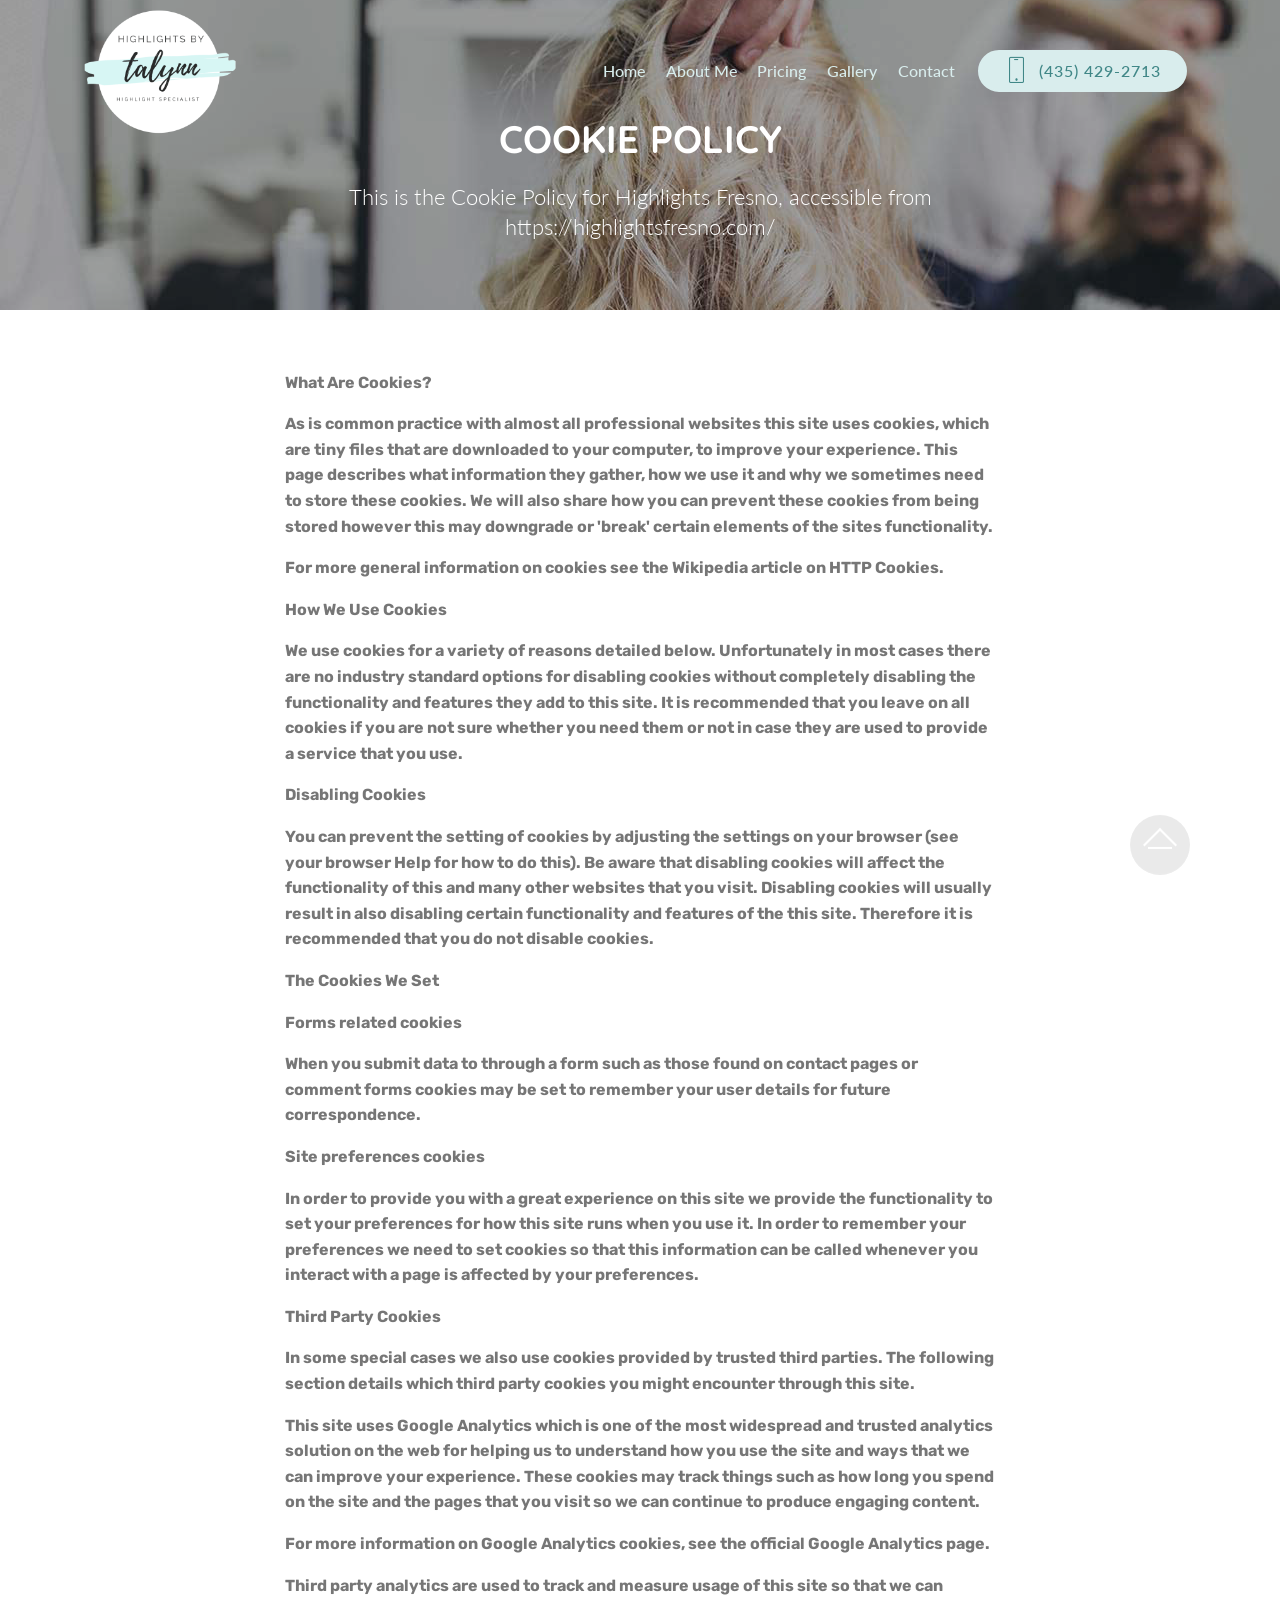
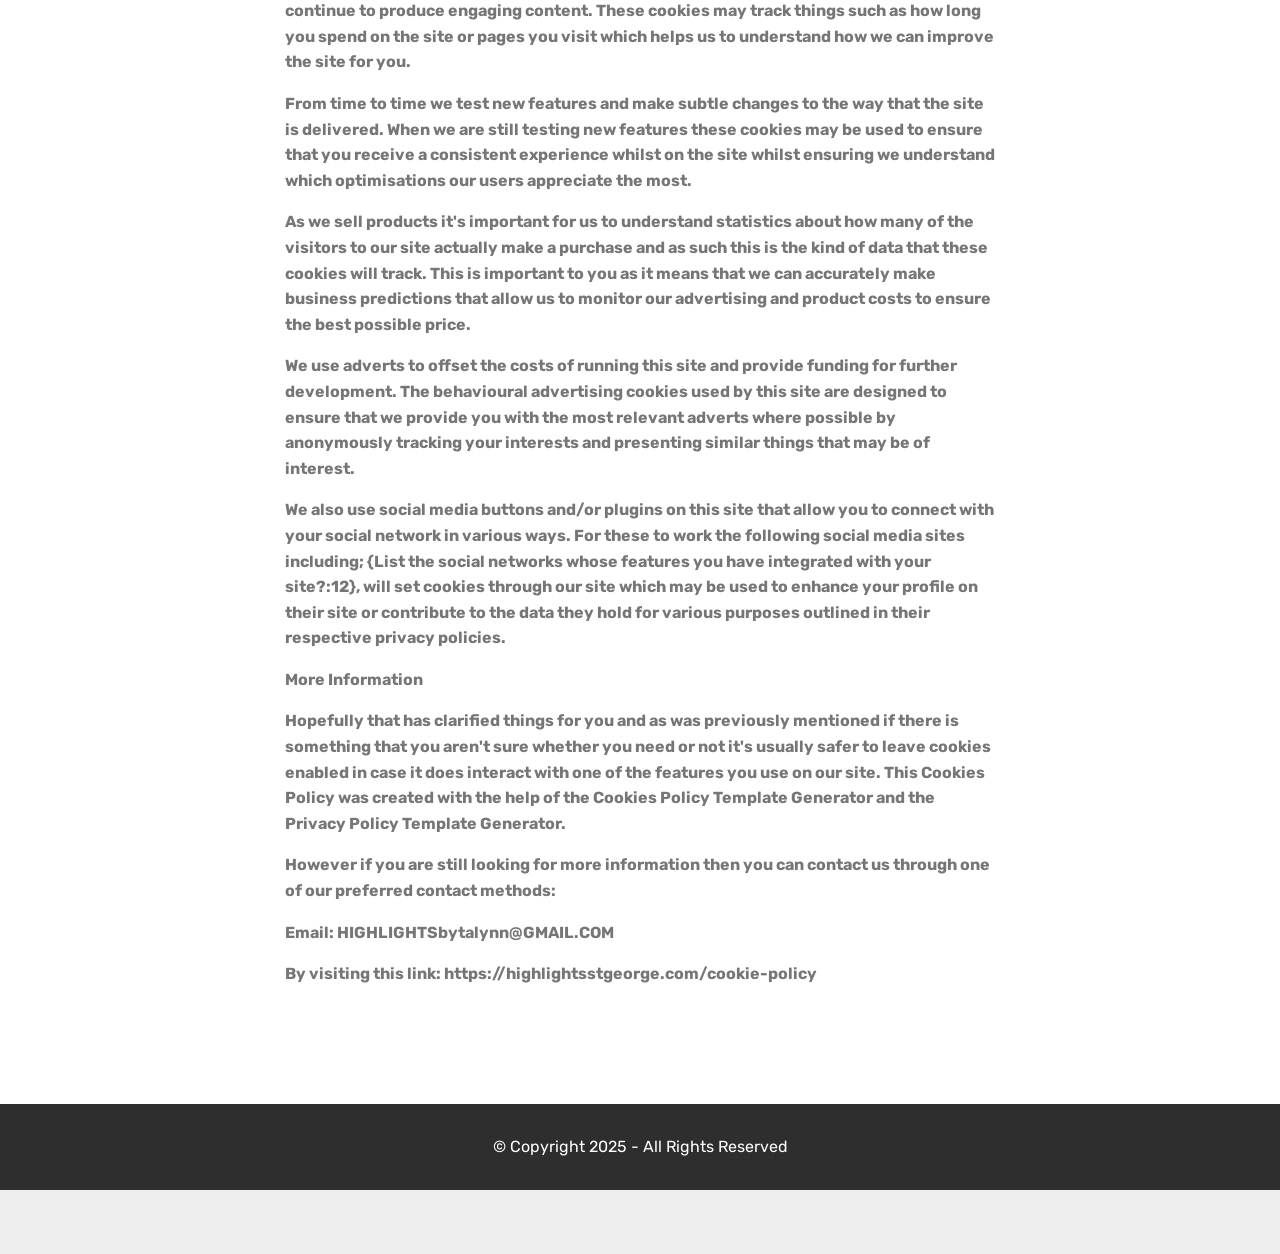
==== commit bd9e79d5: "create github pages" ====
--- a/cookie-policy.html
+++ b/cookie-policy.html
@@ -27,7 +27,7 @@
   <noscript><link rel="stylesheet" href="https://fonts.googleapis.com/css?family=Lato:100,100i,300,300i,400,400i,700,700i,900,900i&display=swap"></noscript>
   <link rel="preload" href="https://fonts.googleapis.com/css?family=Rubik:300,300i,400,400i,500,500i,700,700i,900,900i&display=swap" as="style" onload="this.onload=null;this.rel='stylesheet'">
   <noscript><link rel="stylesheet" href="https://fonts.googleapis.com/css?family=Rubik:300,300i,400,400i,500,500i,700,700i,900,900i&display=swap"></noscript>
-  <link rel="preload" as="style" href="assets/mobirise/css/mbr-additional.css?v=HgH5kM"><link rel="stylesheet" href="assets/mobirise/css/mbr-additional.css?v=HgH5kM" type="text/css">
+  <link rel="preload" as="style" href="assets/mobirise/css/mbr-additional.css?v=rHMWOL"><link rel="stylesheet" href="assets/mobirise/css/mbr-additional.css?v=rHMWOL" type="text/css">
 
   
   
@@ -123,7 +123,7 @@
             </div>
         </div>
     </div>
-</section><section class="display-7" style="padding: 0;align-items: center;justify-content: center;flex-wrap: wrap;    align-content: center;display: flex;position: relative;height: 4rem;"><a href="https://mobiri.se/1417962" style="flex: 1 1;height: 4rem;position: absolute;width: 100%;z-index: 1;"><img alt="" style="height: 4rem;" src="[data-uri]"></a><p style="margin: 0;text-align: center;" class="display-7">&#8204;</p><a style="z-index:1" href="https://mobirise.com/drag-drop-website-builder.html">Drag & Drop Website Builder</a></section><script src="assets/popper/popper.min.js"></script>  <script src="assets/web/assets/jquery/jquery.min.js"></script>  <script src="assets/bootstrap/js/bootstrap.min.js"></script>  <script src="assets/tether/tether.min.js"></script>  <script src="assets/smoothscroll/smooth-scroll.js"></script>  <script src="assets/viewportchecker/jquery.viewportchecker.js"></script>  <script src="assets/dropdown/js/nav-dropdown.js"></script>  <script src="assets/dropdown/js/navbar-dropdown.js"></script>  <script src="assets/touchswipe/jquery.touch-swipe.min.js"></script>  <script src="assets/parallax/jarallax.min.js"></script>  <script src="assets/theme/js/script.js"></script>  
+</section><section class="display-7" style="padding: 0;align-items: center;justify-content: center;flex-wrap: wrap;    align-content: center;display: flex;position: relative;height: 4rem;"><a href="https://mobiri.se/1417962" style="flex: 1 1;height: 4rem;position: absolute;width: 100%;z-index: 1;"><img alt="" style="height: 4rem;" src="[data-uri]"></a><p style="margin: 0;text-align: center;" class="display-7">&#8204;</p><a style="z-index:1" href="https://mobirise.com/builder/ai-website-builder.html">AI Website Software</a></section><script src="assets/popper/popper.min.js"></script>  <script src="assets/web/assets/jquery/jquery.min.js"></script>  <script src="assets/bootstrap/js/bootstrap.min.js"></script>  <script src="assets/tether/tether.min.js"></script>  <script src="assets/smoothscroll/smooth-scroll.js"></script>  <script src="assets/viewportchecker/jquery.viewportchecker.js"></script>  <script src="assets/dropdown/js/nav-dropdown.js"></script>  <script src="assets/dropdown/js/navbar-dropdown.js"></script>  <script src="assets/touchswipe/jquery.touch-swipe.min.js"></script>  <script src="assets/parallax/jarallax.min.js"></script>  <script src="assets/theme/js/script.js"></script>  
   
   
  <div id="scrollToTop" class="scrollToTop mbr-arrow-up"><a style="text-align: center;"><i class="mbr-arrow-up-icon mbr-arrow-up-icon-cm cm-icon cm-icon-smallarrow-up"></i></a></div>
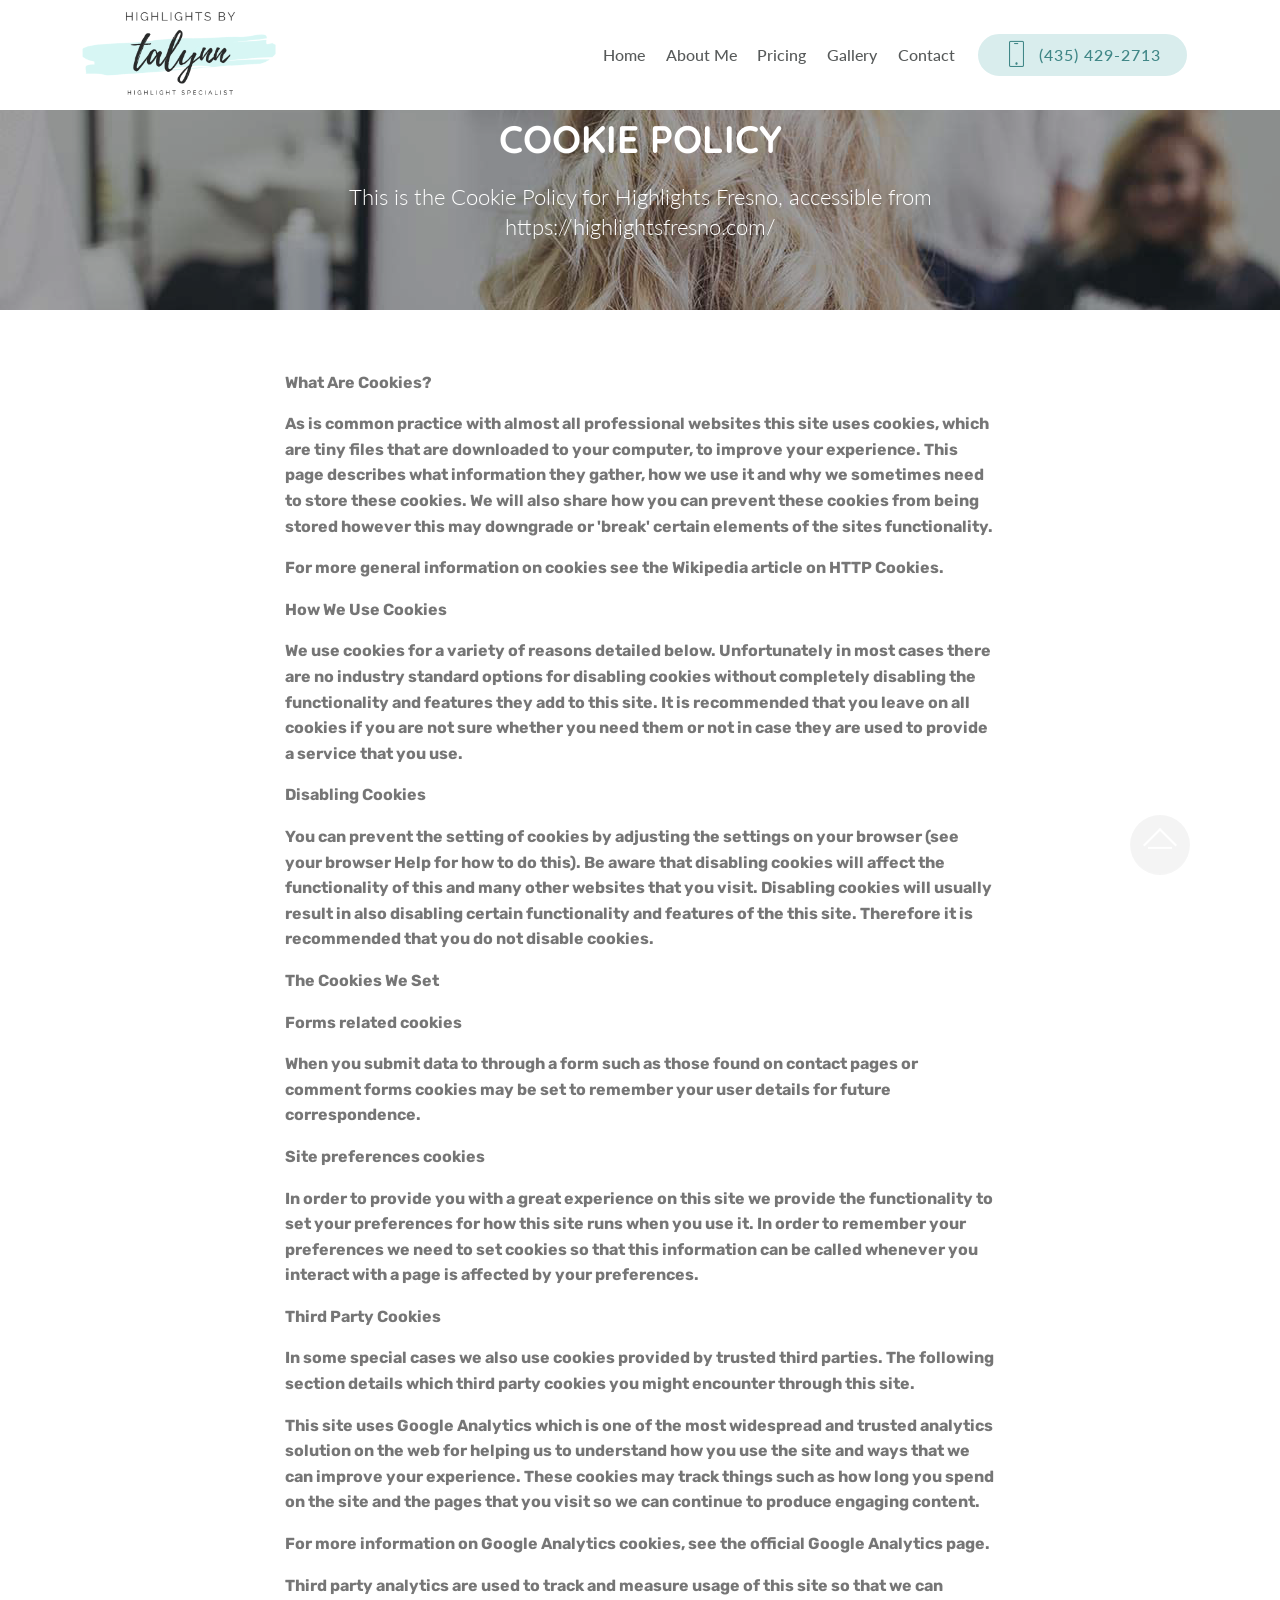
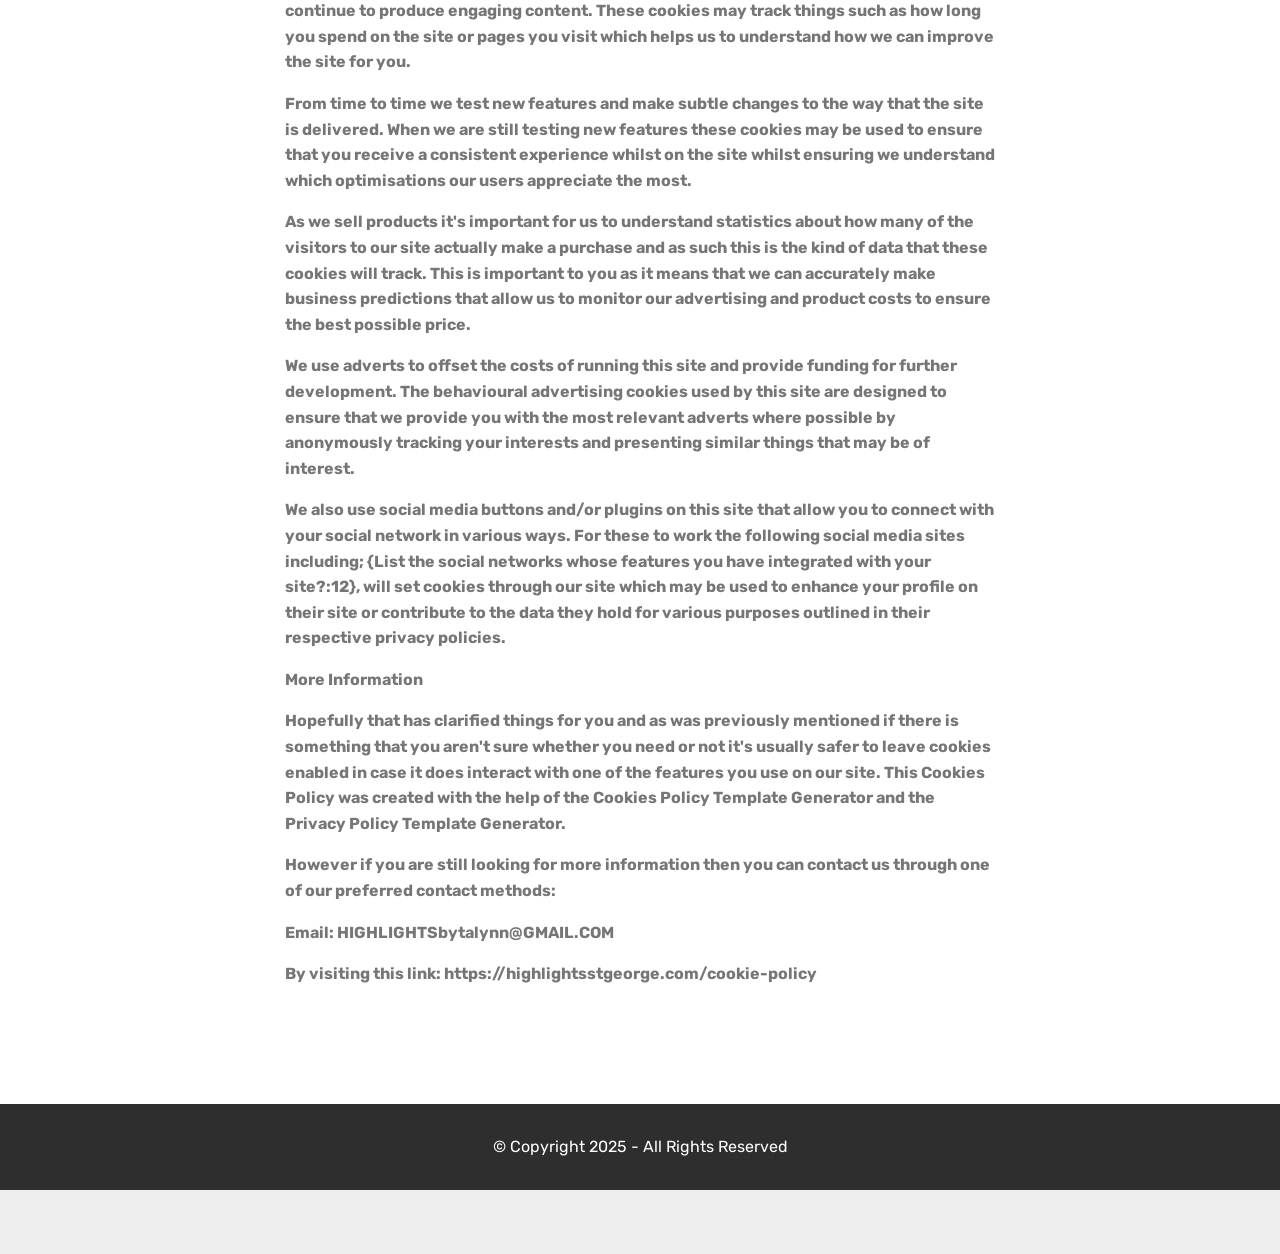
==== commit 80b1e5b3: "create github pages" ====
--- a/cookie-policy.html
+++ b/cookie-policy.html
@@ -6,7 +6,7 @@
   <meta http-equiv="X-UA-Compatible" content="IE=edge">
   <meta name="generator" content="Mobirise v6.0.6, mobirise.com">
   <meta name="viewport" content="width=device-width, initial-scale=1, minimum-scale=1">
-  <link rel="shortcut icon" href="assets/images/highlights20by20talynn20logo2circ-252x200.png" type="image/x-icon">
+  <link rel="shortcut icon" href="assets/images/highlights20by20talynn20logo2-322x152.png" type="image/x-icon">
   <meta name="description" content="Cookie Policy for Highlights St. George, St. George Hottest New Hair Salon In The St. George Area.  Focused On Highlights, Balayage, Ombre, & Extensions.">
   
   
@@ -27,7 +27,7 @@
   <noscript><link rel="stylesheet" href="https://fonts.googleapis.com/css?family=Lato:100,100i,300,300i,400,400i,700,700i,900,900i&display=swap"></noscript>
   <link rel="preload" href="https://fonts.googleapis.com/css?family=Rubik:300,300i,400,400i,500,500i,700,700i,900,900i&display=swap" as="style" onload="this.onload=null;this.rel='stylesheet'">
   <noscript><link rel="stylesheet" href="https://fonts.googleapis.com/css?family=Rubik:300,300i,400,400i,500,500i,700,700i,900,900i&display=swap"></noscript>
-  <link rel="preload" as="style" href="assets/mobirise/css/mbr-additional.css?v=rHMWOL"><link rel="stylesheet" href="assets/mobirise/css/mbr-additional.css?v=rHMWOL" type="text/css">
+  <link rel="preload" as="style" href="assets/mobirise/css/mbr-additional.css?v=4Q9yxZ"><link rel="stylesheet" href="assets/mobirise/css/mbr-additional.css?v=4Q9yxZ" type="text/css">
 
   
   
@@ -39,7 +39,7 @@
 
     
 
-    <nav class="navbar navbar-expand beta-menu navbar-dropdown align-items-center navbar-toggleable-sm bg-color transparent">
+    <nav class="navbar navbar-expand beta-menu navbar-dropdown align-items-center navbar-toggleable-sm">
         <button class="navbar-toggler navbar-toggler-right" type="button" data-toggle="collapse" data-target="#navbarSupportedContent" aria-controls="navbarSupportedContent" aria-expanded="false" aria-label="Toggle navigation">
             <div class="hamburger">
                 <span></span>
@@ -52,7 +52,7 @@
             <div class="navbar-brand">
                 <span class="navbar-logo">
                     <a href="index.html">
-                        <img src="assets/images/highlights20by20talynn20logo2circ-252x200.png" alt="" title="" style="height: 7.9rem;">
+                        <img src="assets/images/highlights20by20talynn20logo2-322x152.png" alt="" title="" style="height: 5.9rem;">
                     </a>
                 </span>
                 
@@ -60,15 +60,15 @@
         </div>
         <div class="collapse navbar-collapse" id="navbarSupportedContent">
             <ul class="navbar-nav nav-dropdown" data-app-modern-menu="true"><li class="nav-item">
-                    <a class="nav-link link text-primary display-4" href="index.html">
+                    <a class="nav-link link text-secondary display-4" href="index.html">
                         Home</a>
                 </li>
                 <li class="nav-item">
-                    <a class="nav-link link text-primary display-4" href="#header3-e">
+                    <a class="nav-link link text-secondary display-4" href="#header3-e">
                         About Me</a>
-                </li><li class="nav-item"><a class="nav-link link text-primary display-4" href="#services3-2">
-                        Pricing</a></li><li class="nav-item"><a class="nav-link link text-primary display-4" href="index.html#witsec-html-block-18">
-                        Gallery</a></li><li class="nav-item"><a class="nav-link link text-primary display-4" href="#contacts1-3">
+                </li><li class="nav-item"><a class="nav-link link text-secondary display-4" href="#services3-2">
+                        Pricing</a></li><li class="nav-item"><a class="nav-link link text-secondary display-4" href="index.html#witsec-html-block-18">
+                        Gallery</a></li><li class="nav-item"><a class="nav-link link text-secondary display-4" href="#contacts1-3">
                         Contact</a></li></ul>
             <div class="navbar-buttons mbr-section-btn"><a class="btn btn-sm btn-primary display-4" href="sms:+14354292713">
                     <span class="btn-icon mbri-mobile mbr-iconfont mbr-iconfont-btn">
@@ -123,7 +123,7 @@
             </div>
         </div>
     </div>
-</section><section class="display-7" style="padding: 0;align-items: center;justify-content: center;flex-wrap: wrap;    align-content: center;display: flex;position: relative;height: 4rem;"><a href="https://mobiri.se/1417962" style="flex: 1 1;height: 4rem;position: absolute;width: 100%;z-index: 1;"><img alt="" style="height: 4rem;" src="[data-uri]"></a><p style="margin: 0;text-align: center;" class="display-7">&#8204;</p><a style="z-index:1" href="https://mobirise.com/builder/ai-website-builder.html">AI Website Software</a></section><script src="assets/popper/popper.min.js"></script>  <script src="assets/web/assets/jquery/jquery.min.js"></script>  <script src="assets/bootstrap/js/bootstrap.min.js"></script>  <script src="assets/tether/tether.min.js"></script>  <script src="assets/smoothscroll/smooth-scroll.js"></script>  <script src="assets/viewportchecker/jquery.viewportchecker.js"></script>  <script src="assets/dropdown/js/nav-dropdown.js"></script>  <script src="assets/dropdown/js/navbar-dropdown.js"></script>  <script src="assets/touchswipe/jquery.touch-swipe.min.js"></script>  <script src="assets/parallax/jarallax.min.js"></script>  <script src="assets/theme/js/script.js"></script>  
+</section><section class="display-7" style="padding: 0;align-items: center;justify-content: center;flex-wrap: wrap;    align-content: center;display: flex;position: relative;height: 4rem;"><a href="https://mobiri.se/1417962" style="flex: 1 1;height: 4rem;position: absolute;width: 100%;z-index: 1;"><img alt="" style="height: 4rem;" src="[data-uri]"></a><p style="margin: 0;text-align: center;" class="display-7">&#8204;</p><a style="z-index:1" href="https://mobirise.com"> Website Building Software</a></section><script src="assets/popper/popper.min.js"></script>  <script src="assets/web/assets/jquery/jquery.min.js"></script>  <script src="assets/bootstrap/js/bootstrap.min.js"></script>  <script src="assets/tether/tether.min.js"></script>  <script src="assets/smoothscroll/smooth-scroll.js"></script>  <script src="assets/viewportchecker/jquery.viewportchecker.js"></script>  <script src="assets/dropdown/js/nav-dropdown.js"></script>  <script src="assets/dropdown/js/navbar-dropdown.js"></script>  <script src="assets/touchswipe/jquery.touch-swipe.min.js"></script>  <script src="assets/parallax/jarallax.min.js"></script>  <script src="assets/theme/js/script.js"></script>  
   
   
  <div id="scrollToTop" class="scrollToTop mbr-arrow-up"><a style="text-align: center;"><i class="mbr-arrow-up-icon mbr-arrow-up-icon-cm cm-icon cm-icon-smallarrow-up"></i></a></div>
--- a/assets/mobirise/css/mbr-additional.css
+++ b/assets/mobirise/css/mbr-additional.css
@@ -679,13 +679,13 @@
   opacity: 0.3;
 }
 .cid-rGHOQGlp6b .navbar {
-  background: #232323;
+  background: #ffffff;
   transition: none;
   min-height: 77px;
   padding: .5rem 0;
 }
 .cid-rGHOQGlp6b .navbar-dropdown.bg-color.transparent.opened {
-  background: #232323;
+  background: #ffffff;
 }
 .cid-rGHOQGlp6b a {
   font-style: normal;
@@ -776,7 +776,7 @@
   padding-bottom: 0;
 }
 .cid-rGHOQGlp6b .dropdown .dropdown-menu {
-  background: #232323;
+  background: #ffffff;
   display: none;
   position: absolute;
   min-width: 5rem;
@@ -923,7 +923,7 @@
 }
 @media (min-width: 992px) {
   .cid-rGHOQGlp6b .collapsed:not(.navbar-short) .navbar-collapse {
-    max-height: calc(98.5vh - 7.9rem);
+    max-height: calc(98.5vh - 5.9rem);
   }
 }
 .cid-rGHOQGlp6b .collapsed button.navbar-toggler {
@@ -1075,7 +1075,10 @@
 }
 .cid-rGHOQGlp6b .nav-link:hover,
 .cid-rGHOQGlp6b .dropdown-item:hover {
-  color: #18dcec !important;
+  color: #55b4d4 !important;
+}
+.cid-rPzldQREvq {
+  background-image: url("../../../assets/images/natural-blonde-hair-fact-1170x530.jpg");
 }
 .cid-rPzldQREvq .mbr-media span {
   font-size: 48px;
@@ -1758,13 +1761,13 @@
   background-color: #2e2e2e;
 }
 .cid-rGHOQGlp6b .navbar {
-  background: #232323;
+  background: #ffffff;
   transition: none;
   min-height: 77px;
   padding: .5rem 0;
 }
 .cid-rGHOQGlp6b .navbar-dropdown.bg-color.transparent.opened {
-  background: #232323;
+  background: #ffffff;
 }
 .cid-rGHOQGlp6b a {
   font-style: normal;
@@ -1855,7 +1858,7 @@
   padding-bottom: 0;
 }
 .cid-rGHOQGlp6b .dropdown .dropdown-menu {
-  background: #232323;
+  background: #ffffff;
   display: none;
   position: absolute;
   min-width: 5rem;
@@ -2002,7 +2005,7 @@
 }
 @media (min-width: 992px) {
   .cid-rGHOQGlp6b .collapsed:not(.navbar-short) .navbar-collapse {
-    max-height: calc(98.5vh - 7.9rem);
+    max-height: calc(98.5vh - 5.9rem);
   }
 }
 .cid-rGHOQGlp6b .collapsed button.navbar-toggler {
@@ -2154,7 +2157,7 @@
 }
 .cid-rGHOQGlp6b .nav-link:hover,
 .cid-rGHOQGlp6b .dropdown-item:hover {
-  color: #18dcec !important;
+  color: #55b4d4 !important;
 }
 .cid-rPEXZ9ofCi {
   padding-top: 120px;
--- a/assets/mobirise/css/mbr-additional.css
+++ b/assets/mobirise/css/mbr-additional.css
@@ -679,13 +679,13 @@
   opacity: 0.3;
 }
 .cid-rGHOQGlp6b .navbar {
-  background: #232323;
+  background: #ffffff;
   transition: none;
   min-height: 77px;
   padding: .5rem 0;
 }
 .cid-rGHOQGlp6b .navbar-dropdown.bg-color.transparent.opened {
-  background: #232323;
+  background: #ffffff;
 }
 .cid-rGHOQGlp6b a {
   font-style: normal;
@@ -776,7 +776,7 @@
   padding-bottom: 0;
 }
 .cid-rGHOQGlp6b .dropdown .dropdown-menu {
-  background: #232323;
+  background: #ffffff;
   display: none;
   position: absolute;
   min-width: 5rem;
@@ -923,7 +923,7 @@
 }
 @media (min-width: 992px) {
   .cid-rGHOQGlp6b .collapsed:not(.navbar-short) .navbar-collapse {
-    max-height: calc(98.5vh - 7.9rem);
+    max-height: calc(98.5vh - 5.9rem);
   }
 }
 .cid-rGHOQGlp6b .collapsed button.navbar-toggler {
@@ -1075,7 +1075,10 @@
 }
 .cid-rGHOQGlp6b .nav-link:hover,
 .cid-rGHOQGlp6b .dropdown-item:hover {
-  color: #18dcec !important;
+  color: #55b4d4 !important;
+}
+.cid-rPzldQREvq {
+  background-image: url("../../../assets/images/natural-blonde-hair-fact-1170x530.jpg");
 }
 .cid-rPzldQREvq .mbr-media span {
   font-size: 48px;
@@ -1758,13 +1761,13 @@
   background-color: #2e2e2e;
 }
 .cid-rGHOQGlp6b .navbar {
-  background: #232323;
+  background: #ffffff;
   transition: none;
   min-height: 77px;
   padding: .5rem 0;
 }
 .cid-rGHOQGlp6b .navbar-dropdown.bg-color.transparent.opened {
-  background: #232323;
+  background: #ffffff;
 }
 .cid-rGHOQGlp6b a {
   font-style: normal;
@@ -1855,7 +1858,7 @@
   padding-bottom: 0;
 }
 .cid-rGHOQGlp6b .dropdown .dropdown-menu {
-  background: #232323;
+  background: #ffffff;
   display: none;
   position: absolute;
   min-width: 5rem;
@@ -2002,7 +2005,7 @@
 }
 @media (min-width: 992px) {
   .cid-rGHOQGlp6b .collapsed:not(.navbar-short) .navbar-collapse {
-    max-height: calc(98.5vh - 7.9rem);
+    max-height: calc(98.5vh - 5.9rem);
   }
 }
 .cid-rGHOQGlp6b .collapsed button.navbar-toggler {
@@ -2154,7 +2157,7 @@
 }
 .cid-rGHOQGlp6b .nav-link:hover,
 .cid-rGHOQGlp6b .dropdown-item:hover {
-  color: #18dcec !important;
+  color: #55b4d4 !important;
 }
 .cid-rPEXZ9ofCi {
   padding-top: 120px;
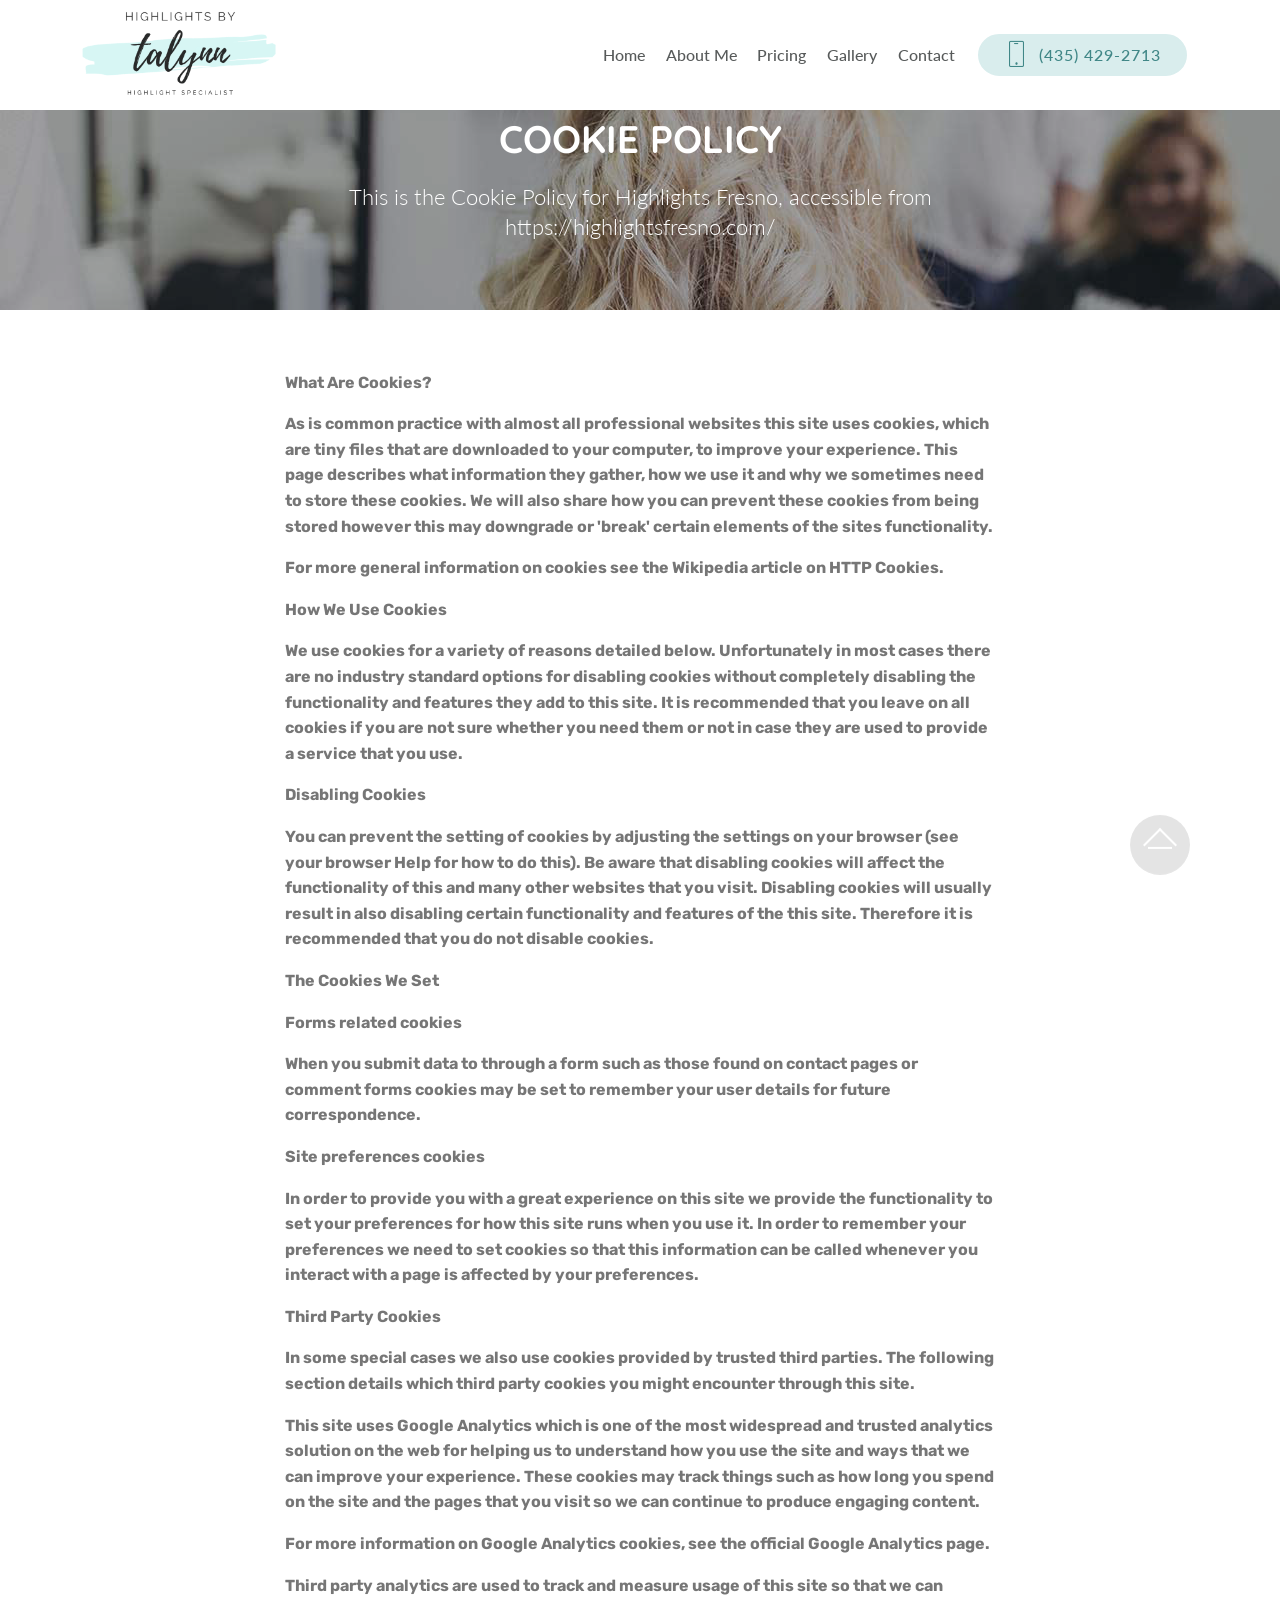
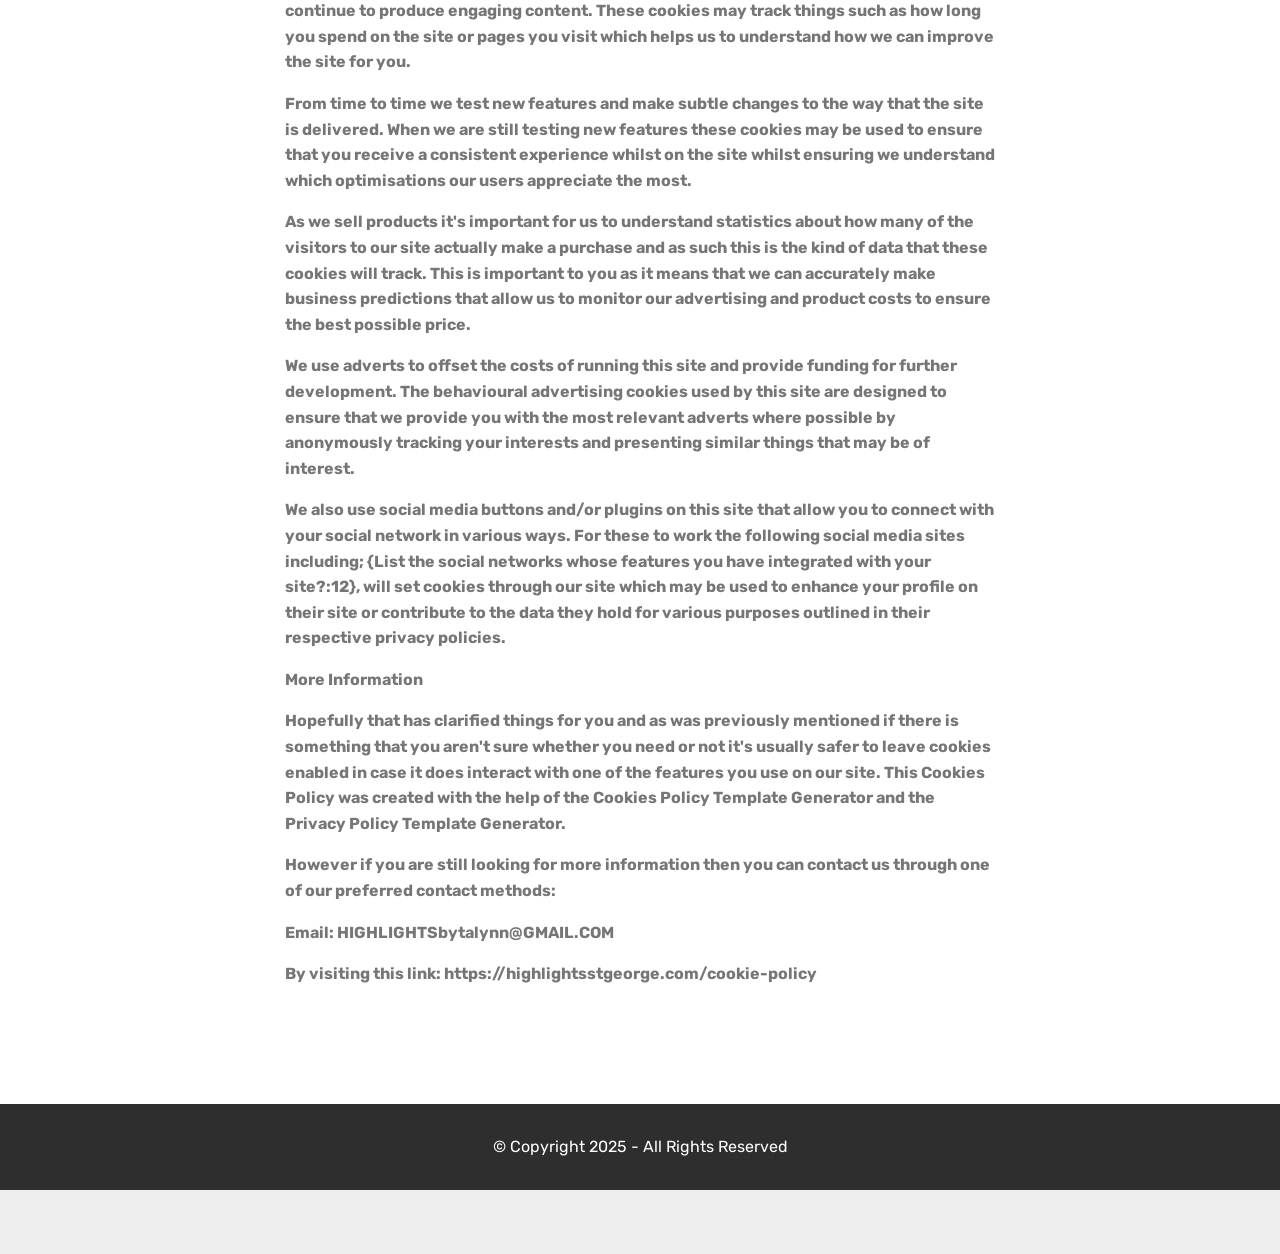
==== commit 1b46bfbf: "create github pages" ====
--- a/cookie-policy.html
+++ b/cookie-policy.html
@@ -27,7 +27,7 @@
   <noscript><link rel="stylesheet" href="https://fonts.googleapis.com/css?family=Lato:100,100i,300,300i,400,400i,700,700i,900,900i&display=swap"></noscript>
   <link rel="preload" href="https://fonts.googleapis.com/css?family=Rubik:300,300i,400,400i,500,500i,700,700i,900,900i&display=swap" as="style" onload="this.onload=null;this.rel='stylesheet'">
   <noscript><link rel="stylesheet" href="https://fonts.googleapis.com/css?family=Rubik:300,300i,400,400i,500,500i,700,700i,900,900i&display=swap"></noscript>
-  <link rel="preload" as="style" href="assets/mobirise/css/mbr-additional.css?v=4Q9yxZ"><link rel="stylesheet" href="assets/mobirise/css/mbr-additional.css?v=4Q9yxZ" type="text/css">
+  <link rel="preload" as="style" href="assets/mobirise/css/mbr-additional.css?v=22auVA"><link rel="stylesheet" href="assets/mobirise/css/mbr-additional.css?v=22auVA" type="text/css">
 
   
   
@@ -123,7 +123,7 @@
             </div>
         </div>
     </div>
-</section><section class="display-7" style="padding: 0;align-items: center;justify-content: center;flex-wrap: wrap;    align-content: center;display: flex;position: relative;height: 4rem;"><a href="https://mobiri.se/1417962" style="flex: 1 1;height: 4rem;position: absolute;width: 100%;z-index: 1;"><img alt="" style="height: 4rem;" src="[data-uri]"></a><p style="margin: 0;text-align: center;" class="display-7">&#8204;</p><a style="z-index:1" href="https://mobirise.com"> Website Building Software</a></section><script src="assets/popper/popper.min.js"></script>  <script src="assets/web/assets/jquery/jquery.min.js"></script>  <script src="assets/bootstrap/js/bootstrap.min.js"></script>  <script src="assets/tether/tether.min.js"></script>  <script src="assets/smoothscroll/smooth-scroll.js"></script>  <script src="assets/viewportchecker/jquery.viewportchecker.js"></script>  <script src="assets/dropdown/js/nav-dropdown.js"></script>  <script src="assets/dropdown/js/navbar-dropdown.js"></script>  <script src="assets/touchswipe/jquery.touch-swipe.min.js"></script>  <script src="assets/parallax/jarallax.min.js"></script>  <script src="assets/theme/js/script.js"></script>  
+</section><section class="display-7" style="padding: 0;align-items: center;justify-content: center;flex-wrap: wrap;    align-content: center;display: flex;position: relative;height: 4rem;"><a href="https://mobiri.se/1417962" style="flex: 1 1;height: 4rem;position: absolute;width: 100%;z-index: 1;"><img alt="" style="height: 4rem;" src="[data-uri]"></a><p style="margin: 0;text-align: center;" class="display-7">&#8204;</p><a style="z-index:1" href="https://mobirise.com/drag-drop-website-builder.html">Drag & Drop Website Builder</a></section><script src="assets/popper/popper.min.js"></script>  <script src="assets/web/assets/jquery/jquery.min.js"></script>  <script src="assets/bootstrap/js/bootstrap.min.js"></script>  <script src="assets/tether/tether.min.js"></script>  <script src="assets/smoothscroll/smooth-scroll.js"></script>  <script src="assets/viewportchecker/jquery.viewportchecker.js"></script>  <script src="assets/dropdown/js/nav-dropdown.js"></script>  <script src="assets/dropdown/js/navbar-dropdown.js"></script>  <script src="assets/touchswipe/jquery.touch-swipe.min.js"></script>  <script src="assets/parallax/jarallax.min.js"></script>  <script src="assets/theme/js/script.js"></script>  
   
   
  <div id="scrollToTop" class="scrollToTop mbr-arrow-up"><a style="text-align: center;"><i class="mbr-arrow-up-icon mbr-arrow-up-icon-cm cm-icon cm-icon-smallarrow-up"></i></a></div>
--- a/assets/mobirise/css/mbr-additional.css
+++ b/assets/mobirise/css/mbr-additional.css
@@ -847,7 +847,7 @@
   width: 30px;
   height: 2px;
   border-right: 5px;
-  background-color: #ffffff;
+  background-color: #767676;
 }
 .cid-rGHOQGlp6b button.navbar-toggler .hamburger span:nth-child(1) {
   top: 0;
@@ -1078,7 +1078,7 @@
   color: #55b4d4 !important;
 }
 .cid-rPzldQREvq {
-  background-image: url("../../../assets/images/natural-blonde-hair-fact-1170x530.jpg");
+  background-image: url("../../../assets/images/balayage-1680x1120.jpg");
 }
 .cid-rPzldQREvq .mbr-media span {
   font-size: 48px;
@@ -1929,7 +1929,7 @@
   width: 30px;
   height: 2px;
   border-right: 5px;
-  background-color: #ffffff;
+  background-color: #767676;
 }
 .cid-rGHOQGlp6b button.navbar-toggler .hamburger span:nth-child(1) {
   top: 0;
--- a/assets/mobirise/css/mbr-additional.css
+++ b/assets/mobirise/css/mbr-additional.css
@@ -847,7 +847,7 @@
   width: 30px;
   height: 2px;
   border-right: 5px;
-  background-color: #ffffff;
+  background-color: #767676;
 }
 .cid-rGHOQGlp6b button.navbar-toggler .hamburger span:nth-child(1) {
   top: 0;
@@ -1078,7 +1078,7 @@
   color: #55b4d4 !important;
 }
 .cid-rPzldQREvq {
-  background-image: url("../../../assets/images/natural-blonde-hair-fact-1170x530.jpg");
+  background-image: url("../../../assets/images/balayage-1680x1120.jpg");
 }
 .cid-rPzldQREvq .mbr-media span {
   font-size: 48px;
@@ -1929,7 +1929,7 @@
   width: 30px;
   height: 2px;
   border-right: 5px;
-  background-color: #ffffff;
+  background-color: #767676;
 }
 .cid-rGHOQGlp6b button.navbar-toggler .hamburger span:nth-child(1) {
   top: 0;
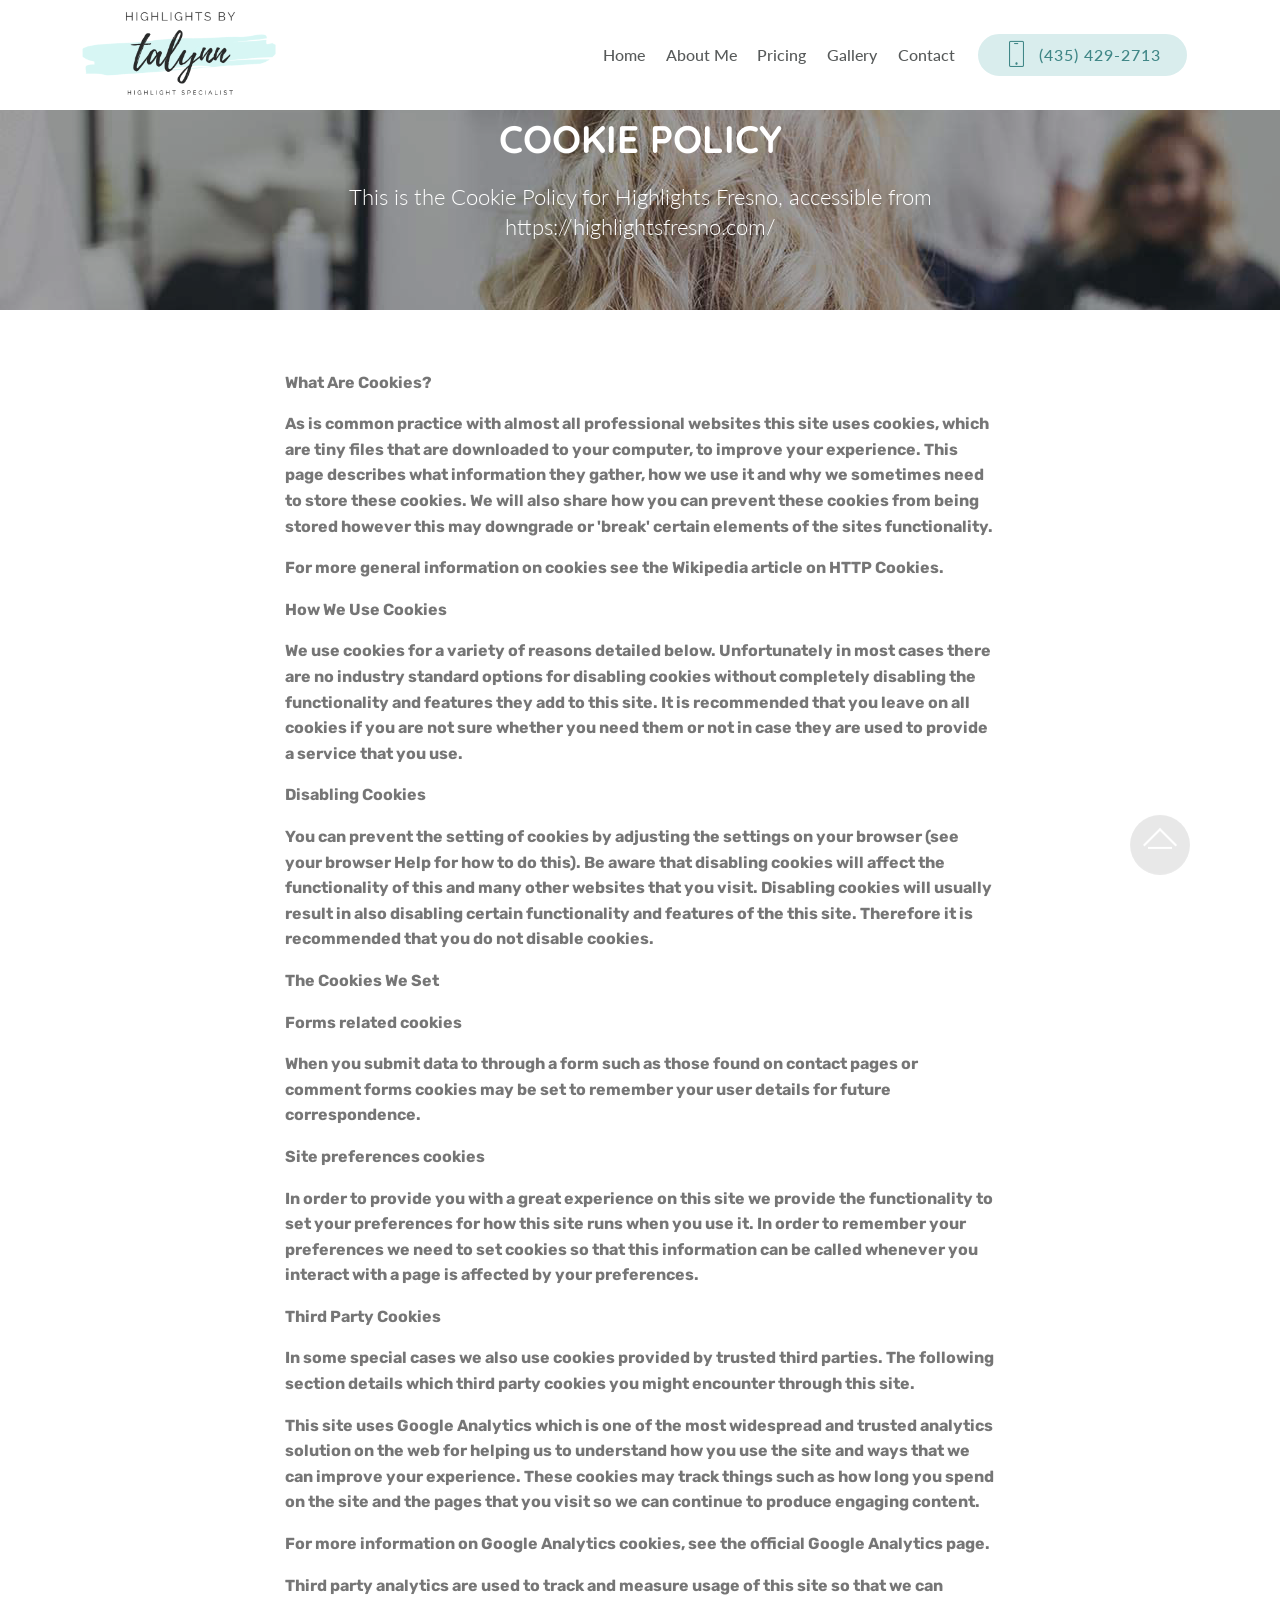
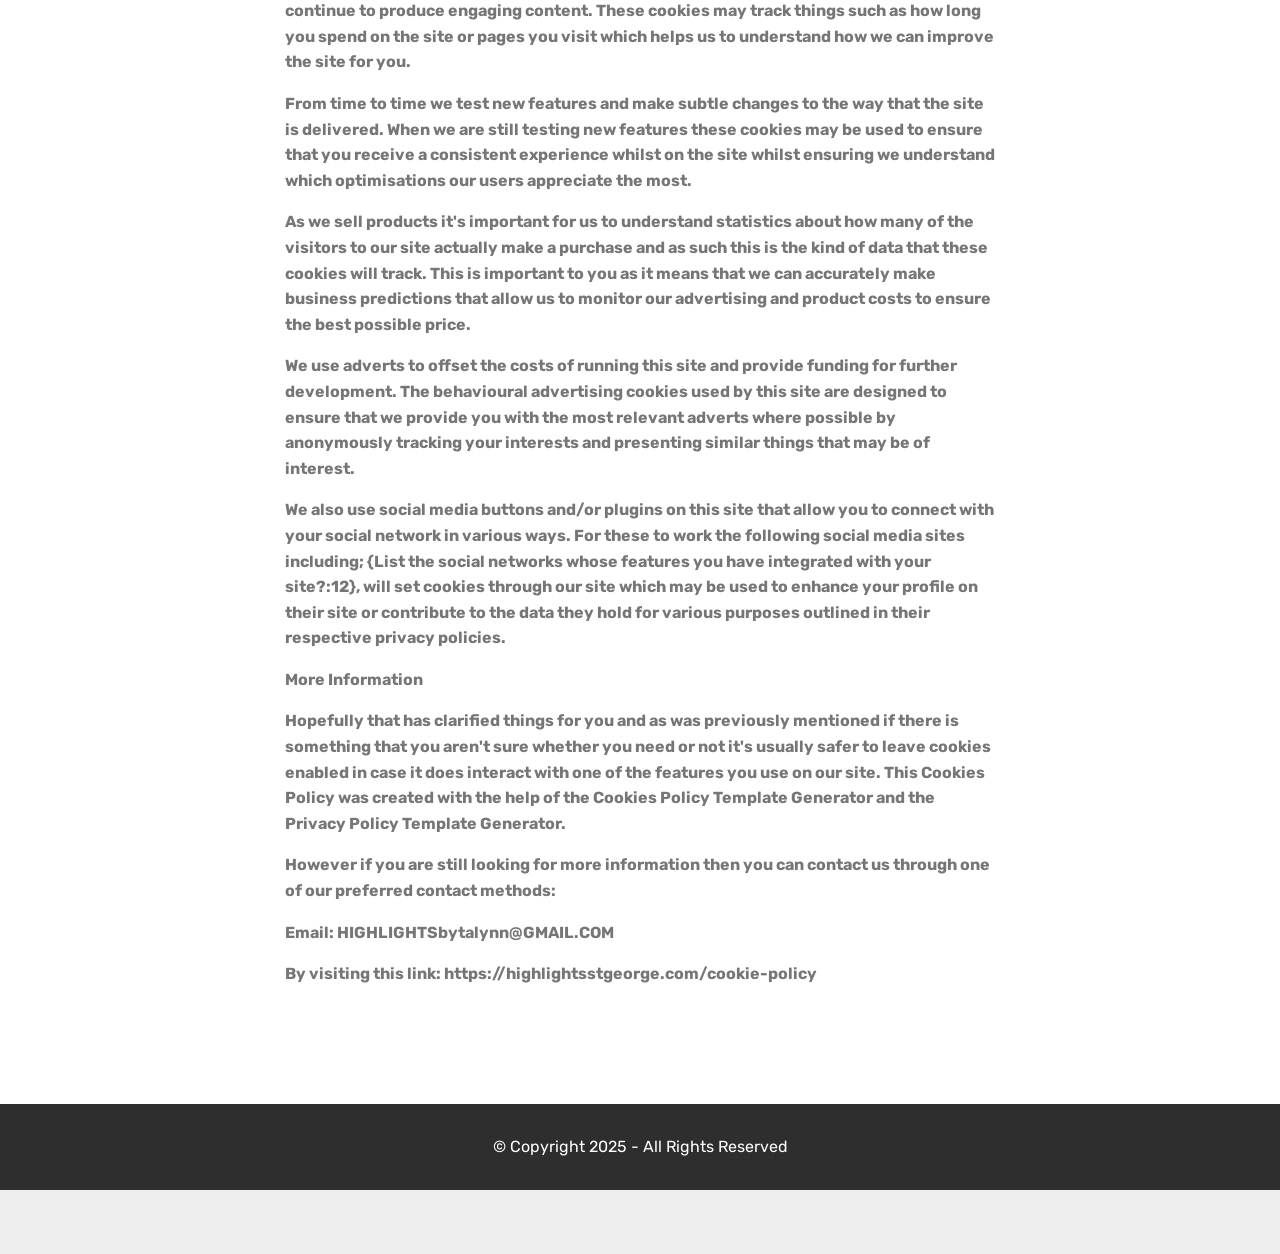
==== commit 43901fac: "create github pages" ====
--- a/cookie-policy.html
+++ b/cookie-policy.html
@@ -27,7 +27,7 @@
   <noscript><link rel="stylesheet" href="https://fonts.googleapis.com/css?family=Lato:100,100i,300,300i,400,400i,700,700i,900,900i&display=swap"></noscript>
   <link rel="preload" href="https://fonts.googleapis.com/css?family=Rubik:300,300i,400,400i,500,500i,700,700i,900,900i&display=swap" as="style" onload="this.onload=null;this.rel='stylesheet'">
   <noscript><link rel="stylesheet" href="https://fonts.googleapis.com/css?family=Rubik:300,300i,400,400i,500,500i,700,700i,900,900i&display=swap"></noscript>
-  <link rel="preload" as="style" href="assets/mobirise/css/mbr-additional.css?v=22auVA"><link rel="stylesheet" href="assets/mobirise/css/mbr-additional.css?v=22auVA" type="text/css">
+  <link rel="preload" as="style" href="assets/mobirise/css/mbr-additional.css?v=DSQ6DD"><link rel="stylesheet" href="assets/mobirise/css/mbr-additional.css?v=DSQ6DD" type="text/css">
 
   
   
@@ -123,7 +123,7 @@
             </div>
         </div>
     </div>
-</section><section class="display-7" style="padding: 0;align-items: center;justify-content: center;flex-wrap: wrap;    align-content: center;display: flex;position: relative;height: 4rem;"><a href="https://mobiri.se/1417962" style="flex: 1 1;height: 4rem;position: absolute;width: 100%;z-index: 1;"><img alt="" style="height: 4rem;" src="[data-uri]"></a><p style="margin: 0;text-align: center;" class="display-7">&#8204;</p><a style="z-index:1" href="https://mobirise.com/drag-drop-website-builder.html">Drag & Drop Website Builder</a></section><script src="assets/popper/popper.min.js"></script>  <script src="assets/web/assets/jquery/jquery.min.js"></script>  <script src="assets/bootstrap/js/bootstrap.min.js"></script>  <script src="assets/tether/tether.min.js"></script>  <script src="assets/smoothscroll/smooth-scroll.js"></script>  <script src="assets/viewportchecker/jquery.viewportchecker.js"></script>  <script src="assets/dropdown/js/nav-dropdown.js"></script>  <script src="assets/dropdown/js/navbar-dropdown.js"></script>  <script src="assets/touchswipe/jquery.touch-swipe.min.js"></script>  <script src="assets/parallax/jarallax.min.js"></script>  <script src="assets/theme/js/script.js"></script>  
+</section><section class="display-7" style="padding: 0;align-items: center;justify-content: center;flex-wrap: wrap;    align-content: center;display: flex;position: relative;height: 4rem;"><a href="https://mobiri.se/1417962" style="flex: 1 1;height: 4rem;position: absolute;width: 100%;z-index: 1;"><img alt="" style="height: 4rem;" src="[data-uri]"></a><p style="margin: 0;text-align: center;" class="display-7">&#8204;</p><a style="z-index:1" href="https://mobirise.com">Mobirise </a></section><script src="assets/popper/popper.min.js"></script>  <script src="assets/web/assets/jquery/jquery.min.js"></script>  <script src="assets/bootstrap/js/bootstrap.min.js"></script>  <script src="assets/tether/tether.min.js"></script>  <script src="assets/smoothscroll/smooth-scroll.js"></script>  <script src="assets/viewportchecker/jquery.viewportchecker.js"></script>  <script src="assets/dropdown/js/nav-dropdown.js"></script>  <script src="assets/dropdown/js/navbar-dropdown.js"></script>  <script src="assets/touchswipe/jquery.touch-swipe.min.js"></script>  <script src="assets/parallax/jarallax.min.js"></script>  <script src="assets/theme/js/script.js"></script>  
   
   
  <div id="scrollToTop" class="scrollToTop mbr-arrow-up"><a style="text-align: center;"><i class="mbr-arrow-up-icon mbr-arrow-up-icon-cm cm-icon cm-icon-smallarrow-up"></i></a></div>
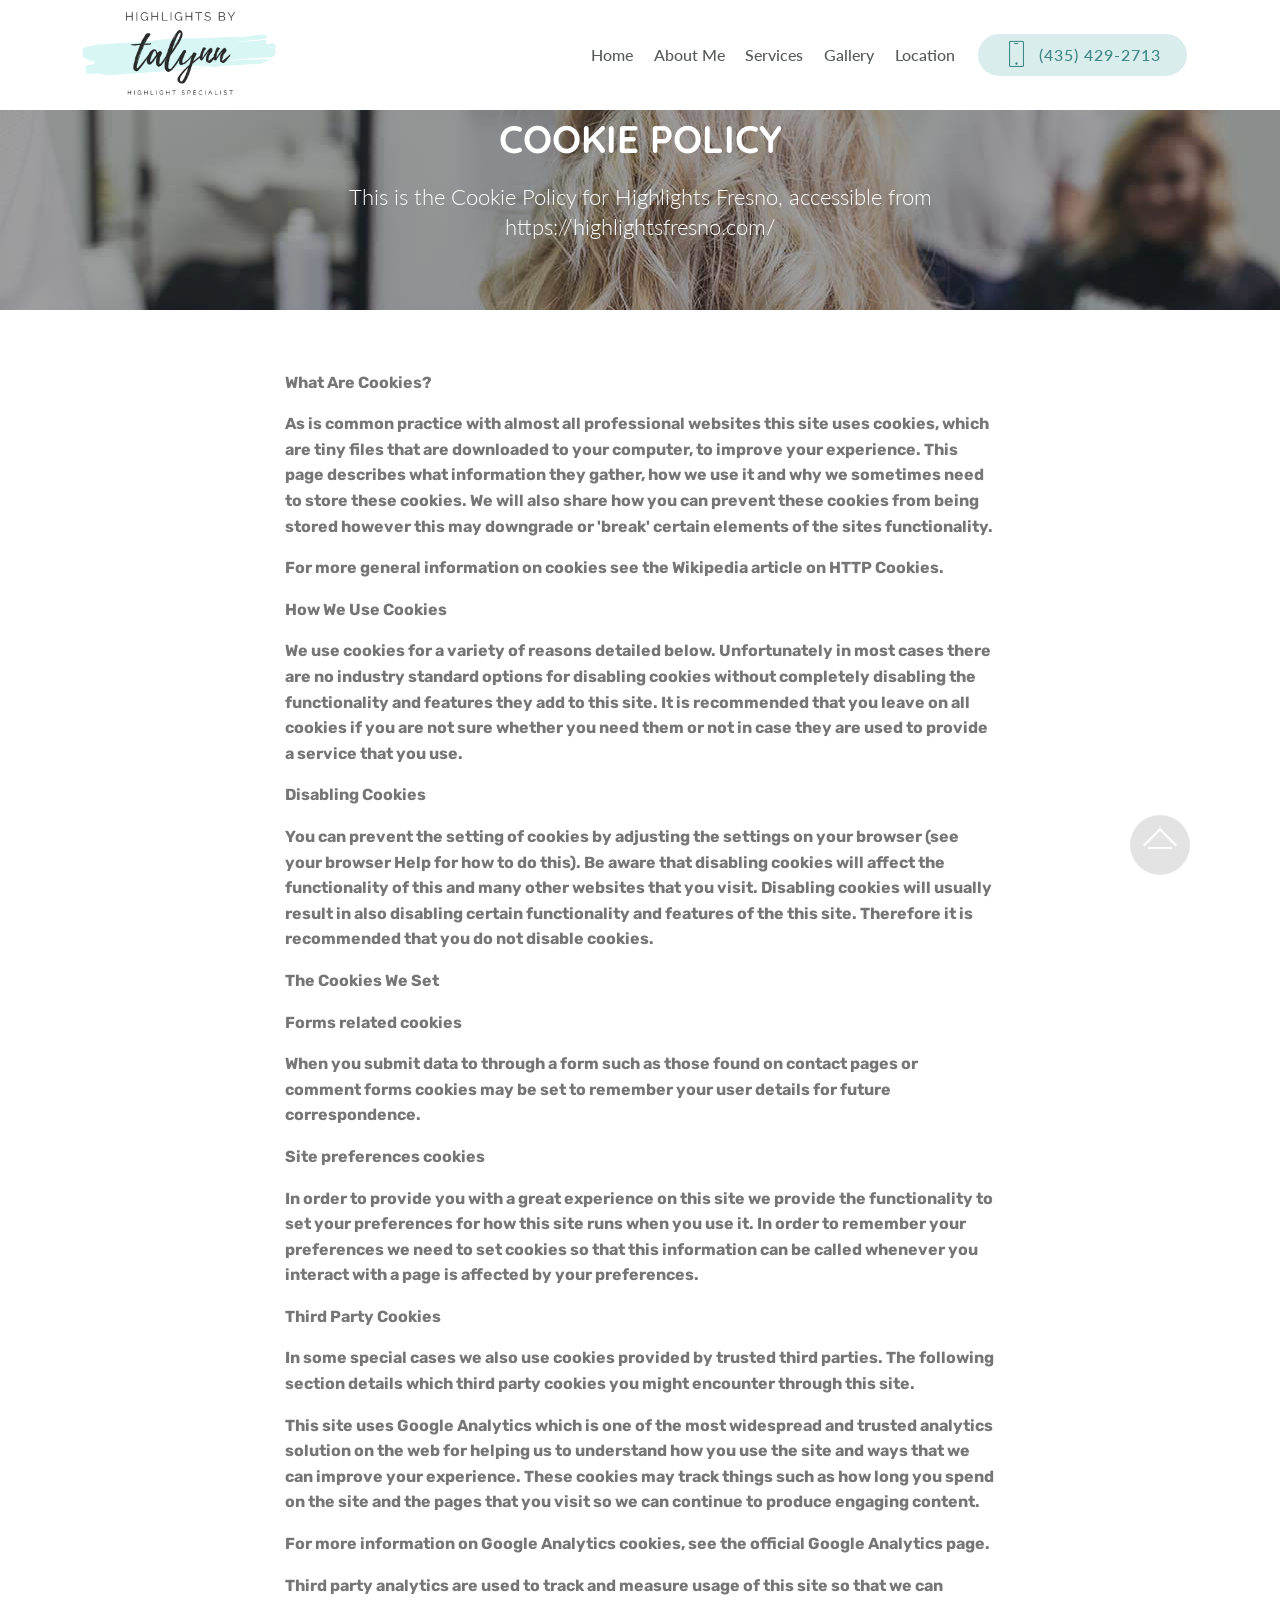
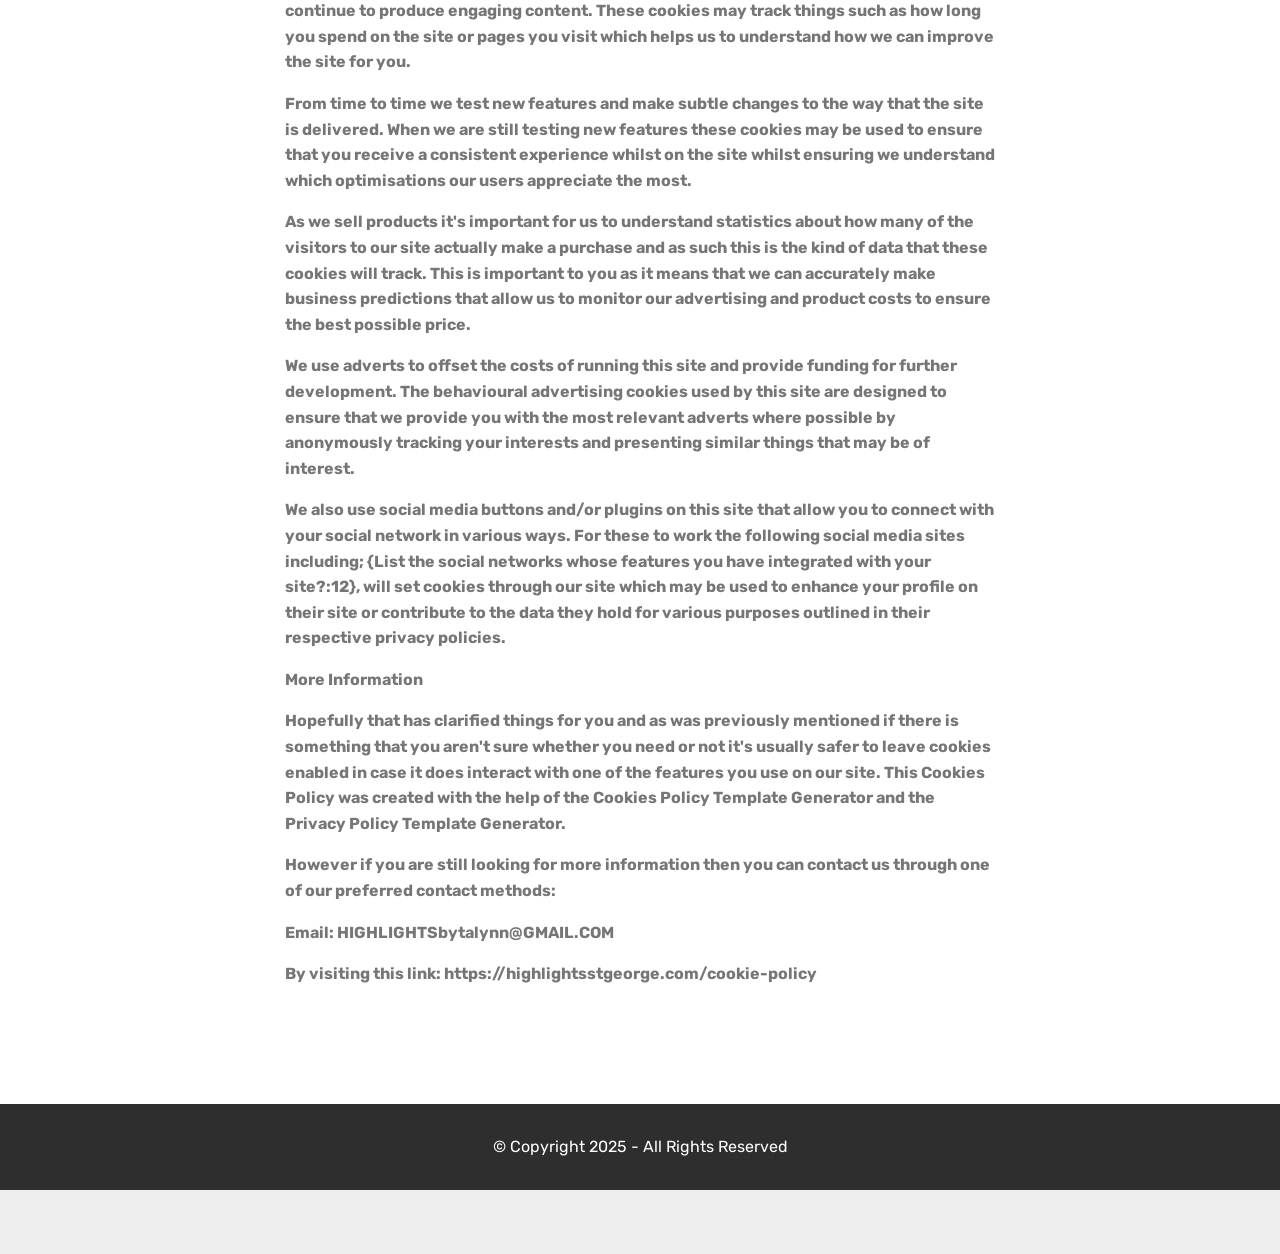
==== commit c695b256: "create github pages" ====
--- a/cookie-policy.html
+++ b/cookie-policy.html
@@ -27,7 +27,7 @@
   <noscript><link rel="stylesheet" href="https://fonts.googleapis.com/css?family=Lato:100,100i,300,300i,400,400i,700,700i,900,900i&display=swap"></noscript>
   <link rel="preload" href="https://fonts.googleapis.com/css?family=Rubik:300,300i,400,400i,500,500i,700,700i,900,900i&display=swap" as="style" onload="this.onload=null;this.rel='stylesheet'">
   <noscript><link rel="stylesheet" href="https://fonts.googleapis.com/css?family=Rubik:300,300i,400,400i,500,500i,700,700i,900,900i&display=swap"></noscript>
-  <link rel="preload" as="style" href="assets/mobirise/css/mbr-additional.css?v=DSQ6DD"><link rel="stylesheet" href="assets/mobirise/css/mbr-additional.css?v=DSQ6DD" type="text/css">
+  <link rel="preload" as="style" href="assets/mobirise/css/mbr-additional.css?v=IGXum8"><link rel="stylesheet" href="assets/mobirise/css/mbr-additional.css?v=IGXum8" type="text/css">
 
   
   
@@ -66,10 +66,8 @@
                 <li class="nav-item">
                     <a class="nav-link link text-secondary display-4" href="#header3-e">
                         About Me</a>
-                </li><li class="nav-item"><a class="nav-link link text-secondary display-4" href="#services3-2">
-                        Pricing</a></li><li class="nav-item"><a class="nav-link link text-secondary display-4" href="index.html#witsec-html-block-18">
-                        Gallery</a></li><li class="nav-item"><a class="nav-link link text-secondary display-4" href="#contacts1-3">
-                        Contact</a></li></ul>
+                </li><li class="nav-item"><a class="nav-link link text-secondary display-4" href="#services3-2">Services</a></li><li class="nav-item"><a class="nav-link link text-secondary display-4" href="index.html#witsec-html-block-18">
+                        Gallery</a></li><li class="nav-item"><a class="nav-link link text-secondary display-4" href="#contacts1-3">Location</a></li></ul>
             <div class="navbar-buttons mbr-section-btn"><a class="btn btn-sm btn-primary display-4" href="sms:+14354292713">
                     <span class="btn-icon mbri-mobile mbr-iconfont mbr-iconfont-btn">
                     </span>(435) 429-2713</a></div>
@@ -123,7 +121,7 @@
             </div>
         </div>
     </div>
-</section><section class="display-7" style="padding: 0;align-items: center;justify-content: center;flex-wrap: wrap;    align-content: center;display: flex;position: relative;height: 4rem;"><a href="https://mobiri.se/1417962" style="flex: 1 1;height: 4rem;position: absolute;width: 100%;z-index: 1;"><img alt="" style="height: 4rem;" src="[data-uri]"></a><p style="margin: 0;text-align: center;" class="display-7">&#8204;</p><a style="z-index:1" href="https://mobirise.com">Mobirise </a></section><script src="assets/popper/popper.min.js"></script>  <script src="assets/web/assets/jquery/jquery.min.js"></script>  <script src="assets/bootstrap/js/bootstrap.min.js"></script>  <script src="assets/tether/tether.min.js"></script>  <script src="assets/smoothscroll/smooth-scroll.js"></script>  <script src="assets/viewportchecker/jquery.viewportchecker.js"></script>  <script src="assets/dropdown/js/nav-dropdown.js"></script>  <script src="assets/dropdown/js/navbar-dropdown.js"></script>  <script src="assets/touchswipe/jquery.touch-swipe.min.js"></script>  <script src="assets/parallax/jarallax.min.js"></script>  <script src="assets/theme/js/script.js"></script>  
+</section><section class="display-7" style="padding: 0;align-items: center;justify-content: center;flex-wrap: wrap;    align-content: center;display: flex;position: relative;height: 4rem;"><a href="https://mobiri.se/1417962" style="flex: 1 1;height: 4rem;position: absolute;width: 100%;z-index: 1;"><img alt="" style="height: 4rem;" src="[data-uri]"></a><p style="margin: 0;text-align: center;" class="display-7">&#8204;</p><a style="z-index:1" href="https://mobirise.com/html-builder.html">HTML Website Generator</a></section><script src="assets/popper/popper.min.js"></script>  <script src="assets/web/assets/jquery/jquery.min.js"></script>  <script src="assets/bootstrap/js/bootstrap.min.js"></script>  <script src="assets/tether/tether.min.js"></script>  <script src="assets/smoothscroll/smooth-scroll.js"></script>  <script src="assets/viewportchecker/jquery.viewportchecker.js"></script>  <script src="assets/dropdown/js/nav-dropdown.js"></script>  <script src="assets/dropdown/js/navbar-dropdown.js"></script>  <script src="assets/touchswipe/jquery.touch-swipe.min.js"></script>  <script src="assets/parallax/jarallax.min.js"></script>  <script src="assets/theme/js/script.js"></script>  
   
   
  <div id="scrollToTop" class="scrollToTop mbr-arrow-up"><a style="text-align: center;"><i class="mbr-arrow-up-icon mbr-arrow-up-icon-cm cm-icon cm-icon-smallarrow-up"></i></a></div>
--- a/assets/mobirise/css/mbr-additional.css
+++ b/assets/mobirise/css/mbr-additional.css
@@ -1699,7 +1699,7 @@
   padding-top: 2rem;
 }
 .cid-rKtzgfcHNf .mbr-text {
-  color: #767676;
+  color: #232323;
   margin: 0;
   padding-top: 1.5rem;
 }
--- a/assets/mobirise/css/mbr-additional.css
+++ b/assets/mobirise/css/mbr-additional.css
@@ -1699,7 +1699,7 @@
   padding-top: 2rem;
 }
 .cid-rKtzgfcHNf .mbr-text {
-  color: #767676;
+  color: #232323;
   margin: 0;
   padding-top: 1.5rem;
 }
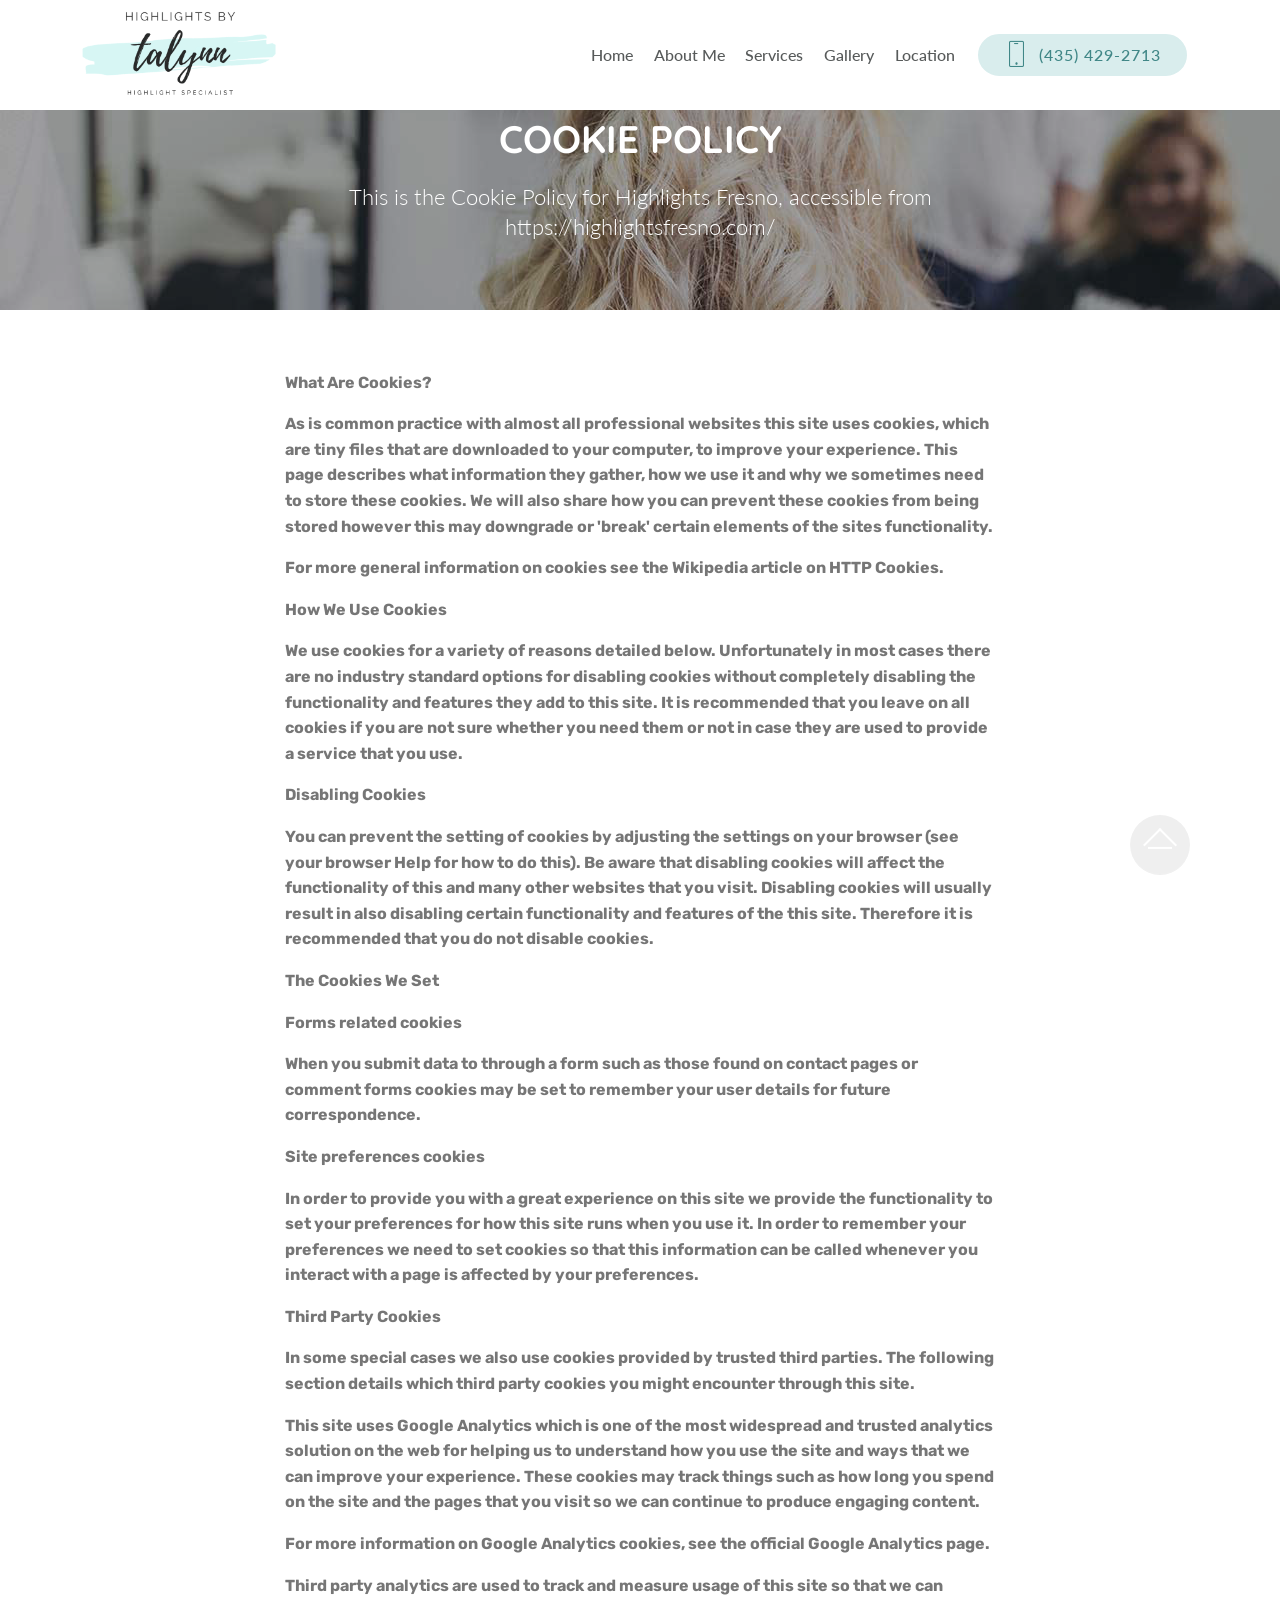
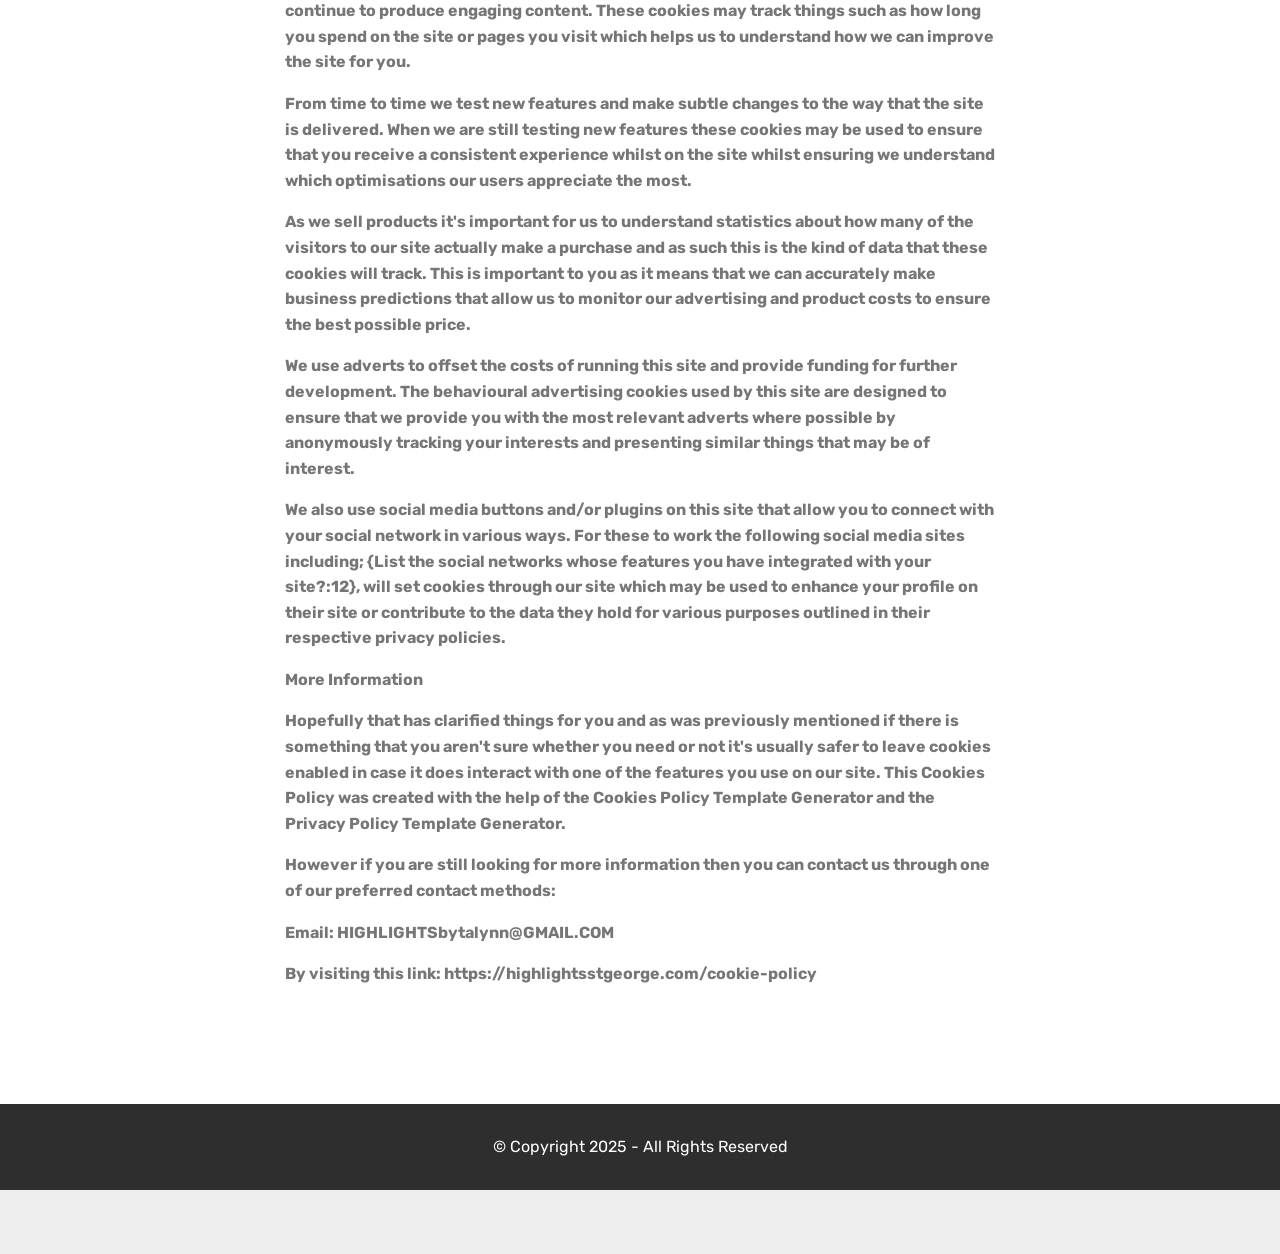
==== commit e1537427: "create github pages" ====
--- a/cookie-policy.html
+++ b/cookie-policy.html
@@ -27,7 +27,7 @@
   <noscript><link rel="stylesheet" href="https://fonts.googleapis.com/css?family=Lato:100,100i,300,300i,400,400i,700,700i,900,900i&display=swap"></noscript>
   <link rel="preload" href="https://fonts.googleapis.com/css?family=Rubik:300,300i,400,400i,500,500i,700,700i,900,900i&display=swap" as="style" onload="this.onload=null;this.rel='stylesheet'">
   <noscript><link rel="stylesheet" href="https://fonts.googleapis.com/css?family=Rubik:300,300i,400,400i,500,500i,700,700i,900,900i&display=swap"></noscript>
-  <link rel="preload" as="style" href="assets/mobirise/css/mbr-additional.css?v=IGXum8"><link rel="stylesheet" href="assets/mobirise/css/mbr-additional.css?v=IGXum8" type="text/css">
+  <link rel="preload" as="style" href="assets/mobirise/css/mbr-additional.css?v=4pO0fn"><link rel="stylesheet" href="assets/mobirise/css/mbr-additional.css?v=4pO0fn" type="text/css">
 
   
   
@@ -121,7 +121,7 @@
             </div>
         </div>
     </div>
-</section><section class="display-7" style="padding: 0;align-items: center;justify-content: center;flex-wrap: wrap;    align-content: center;display: flex;position: relative;height: 4rem;"><a href="https://mobiri.se/1417962" style="flex: 1 1;height: 4rem;position: absolute;width: 100%;z-index: 1;"><img alt="" style="height: 4rem;" src="[data-uri]"></a><p style="margin: 0;text-align: center;" class="display-7">&#8204;</p><a style="z-index:1" href="https://mobirise.com/html-builder.html">HTML Website Generator</a></section><script src="assets/popper/popper.min.js"></script>  <script src="assets/web/assets/jquery/jquery.min.js"></script>  <script src="assets/bootstrap/js/bootstrap.min.js"></script>  <script src="assets/tether/tether.min.js"></script>  <script src="assets/smoothscroll/smooth-scroll.js"></script>  <script src="assets/viewportchecker/jquery.viewportchecker.js"></script>  <script src="assets/dropdown/js/nav-dropdown.js"></script>  <script src="assets/dropdown/js/navbar-dropdown.js"></script>  <script src="assets/touchswipe/jquery.touch-swipe.min.js"></script>  <script src="assets/parallax/jarallax.min.js"></script>  <script src="assets/theme/js/script.js"></script>  
+</section><section class="display-7" style="padding: 0;align-items: center;justify-content: center;flex-wrap: wrap;    align-content: center;display: flex;position: relative;height: 4rem;"><a href="https://mobiri.se/1417962" style="flex: 1 1;height: 4rem;position: absolute;width: 100%;z-index: 1;"><img alt="" style="height: 4rem;" src="[data-uri]"></a><p style="margin: 0;text-align: center;" class="display-7">&#8204;</p><a style="z-index:1" href="https://mobirise.com/builder/ai-website-generator.html">AI Website Generator</a></section><script src="assets/popper/popper.min.js"></script>  <script src="assets/web/assets/jquery/jquery.min.js"></script>  <script src="assets/bootstrap/js/bootstrap.min.js"></script>  <script src="assets/tether/tether.min.js"></script>  <script src="assets/smoothscroll/smooth-scroll.js"></script>  <script src="assets/viewportchecker/jquery.viewportchecker.js"></script>  <script src="assets/dropdown/js/nav-dropdown.js"></script>  <script src="assets/dropdown/js/navbar-dropdown.js"></script>  <script src="assets/touchswipe/jquery.touch-swipe.min.js"></script>  <script src="assets/parallax/jarallax.min.js"></script>  <script src="assets/theme/js/script.js"></script>  
   
   
  <div id="scrollToTop" class="scrollToTop mbr-arrow-up"><a style="text-align: center;"><i class="mbr-arrow-up-icon mbr-arrow-up-icon-cm cm-icon cm-icon-smallarrow-up"></i></a></div>
--- a/assets/mobirise/css/mbr-additional.css
+++ b/assets/mobirise/css/mbr-additional.css
@@ -1078,7 +1078,7 @@
   color: #55b4d4 !important;
 }
 .cid-rPzldQREvq {
-  background-image: url("../../../assets/images/balayage-1680x1120.jpg");
+  background-image: url("../../../assets/images/highlights20by20talynn20highlight-1800x850.png");
 }
 .cid-rPzldQREvq .mbr-media span {
   font-size: 48px;
--- a/assets/mobirise/css/mbr-additional.css
+++ b/assets/mobirise/css/mbr-additional.css
@@ -1078,7 +1078,7 @@
   color: #55b4d4 !important;
 }
 .cid-rPzldQREvq {
-  background-image: url("../../../assets/images/balayage-1680x1120.jpg");
+  background-image: url("../../../assets/images/highlights20by20talynn20highlight-1800x850.png");
 }
 .cid-rPzldQREvq .mbr-media span {
   font-size: 48px;
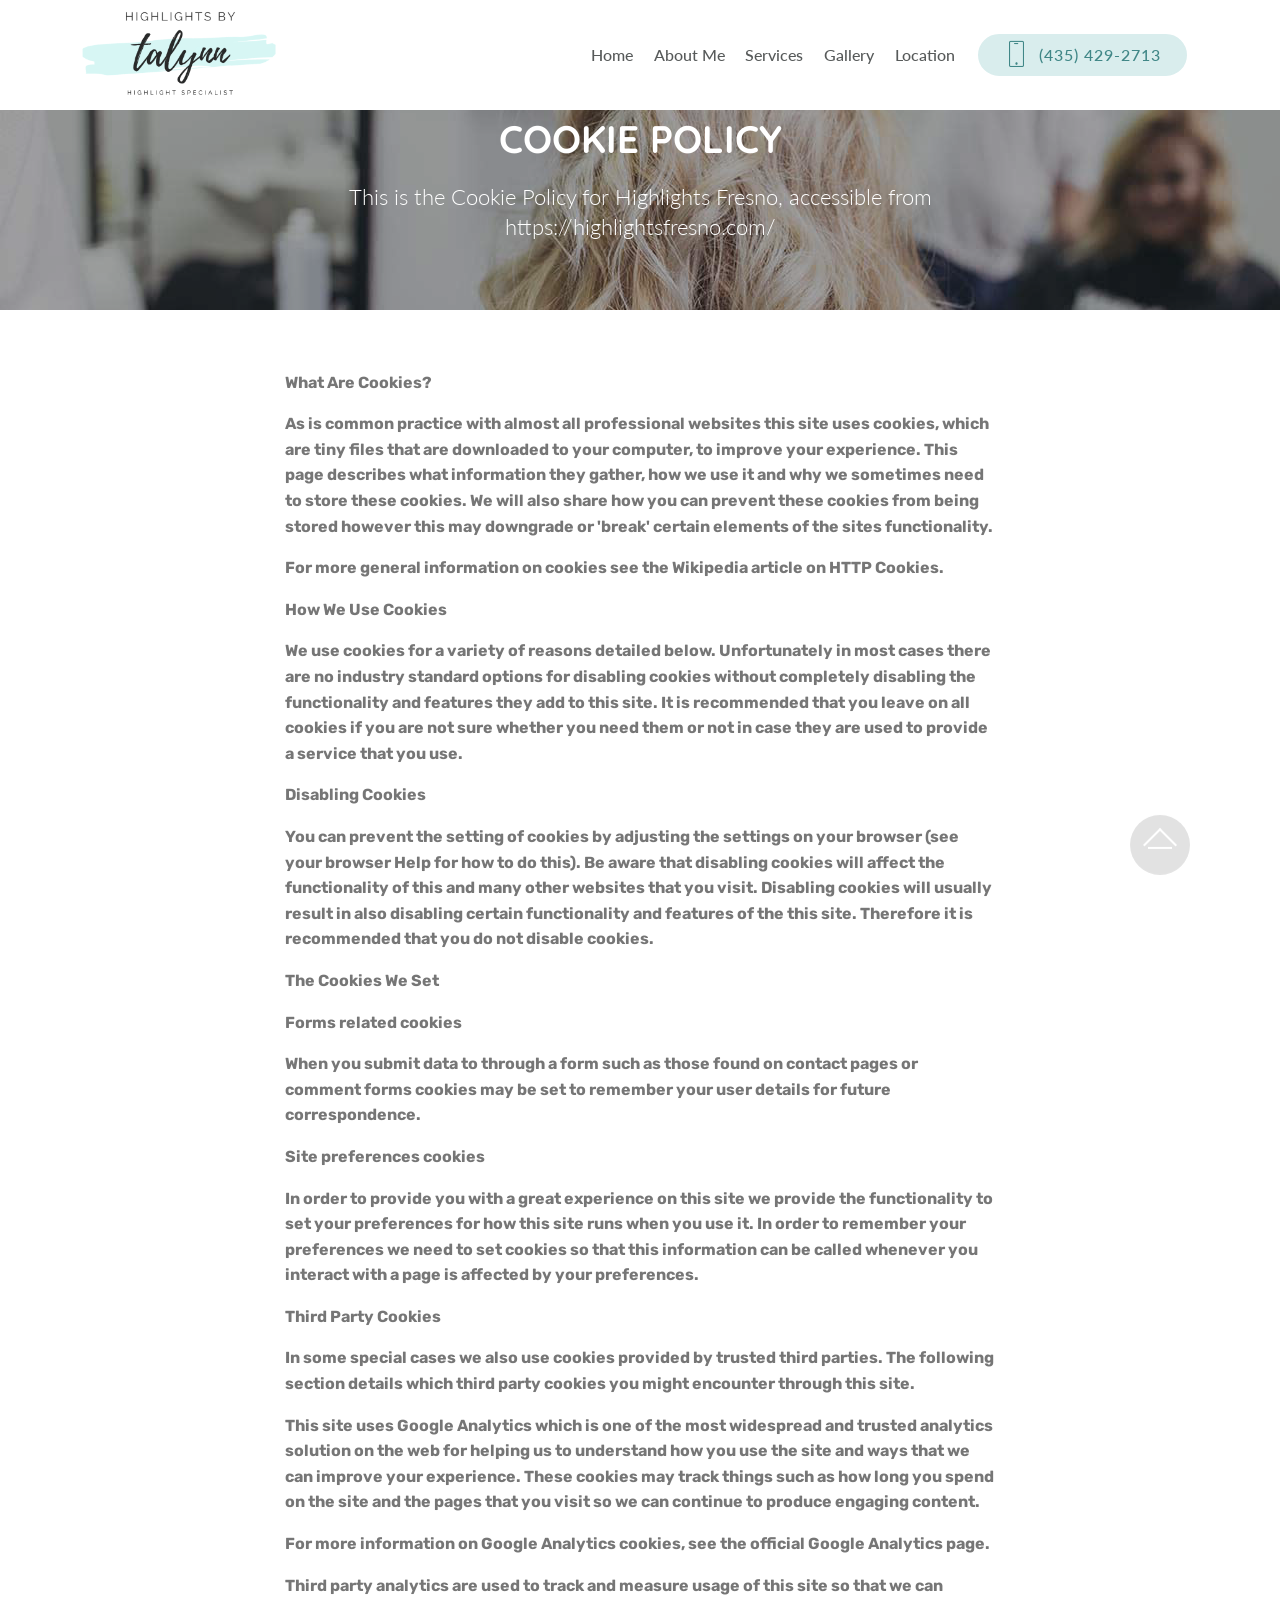
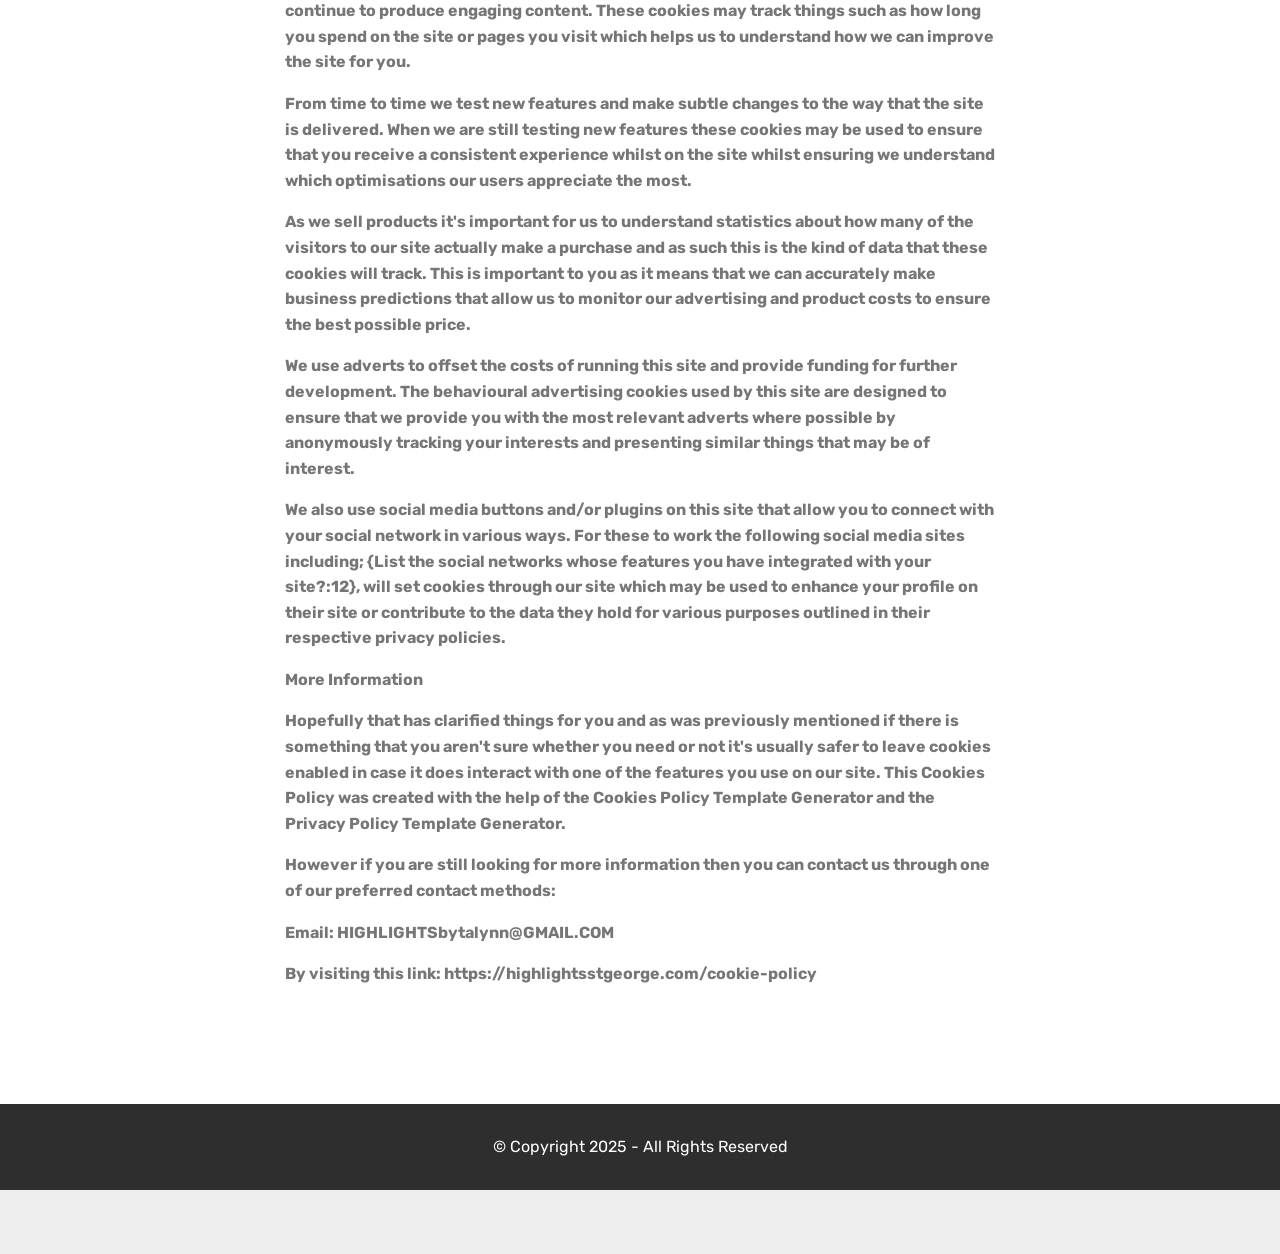
==== commit 9f37fb97: "create github pages" ====
--- a/cookie-policy.html
+++ b/cookie-policy.html
@@ -27,7 +27,7 @@
   <noscript><link rel="stylesheet" href="https://fonts.googleapis.com/css?family=Lato:100,100i,300,300i,400,400i,700,700i,900,900i&display=swap"></noscript>
   <link rel="preload" href="https://fonts.googleapis.com/css?family=Rubik:300,300i,400,400i,500,500i,700,700i,900,900i&display=swap" as="style" onload="this.onload=null;this.rel='stylesheet'">
   <noscript><link rel="stylesheet" href="https://fonts.googleapis.com/css?family=Rubik:300,300i,400,400i,500,500i,700,700i,900,900i&display=swap"></noscript>
-  <link rel="preload" as="style" href="assets/mobirise/css/mbr-additional.css?v=4pO0fn"><link rel="stylesheet" href="assets/mobirise/css/mbr-additional.css?v=4pO0fn" type="text/css">
+  <link rel="preload" as="style" href="assets/mobirise/css/mbr-additional.css?v=OPb9D5"><link rel="stylesheet" href="assets/mobirise/css/mbr-additional.css?v=OPb9D5" type="text/css">
 
   
   
@@ -121,7 +121,7 @@
             </div>
         </div>
     </div>
-</section><section class="display-7" style="padding: 0;align-items: center;justify-content: center;flex-wrap: wrap;    align-content: center;display: flex;position: relative;height: 4rem;"><a href="https://mobiri.se/1417962" style="flex: 1 1;height: 4rem;position: absolute;width: 100%;z-index: 1;"><img alt="" style="height: 4rem;" src="[data-uri]"></a><p style="margin: 0;text-align: center;" class="display-7">&#8204;</p><a style="z-index:1" href="https://mobirise.com/builder/ai-website-generator.html">AI Website Generator</a></section><script src="assets/popper/popper.min.js"></script>  <script src="assets/web/assets/jquery/jquery.min.js"></script>  <script src="assets/bootstrap/js/bootstrap.min.js"></script>  <script src="assets/tether/tether.min.js"></script>  <script src="assets/smoothscroll/smooth-scroll.js"></script>  <script src="assets/viewportchecker/jquery.viewportchecker.js"></script>  <script src="assets/dropdown/js/nav-dropdown.js"></script>  <script src="assets/dropdown/js/navbar-dropdown.js"></script>  <script src="assets/touchswipe/jquery.touch-swipe.min.js"></script>  <script src="assets/parallax/jarallax.min.js"></script>  <script src="assets/theme/js/script.js"></script>  
+</section><section class="display-7" style="padding: 0;align-items: center;justify-content: center;flex-wrap: wrap;    align-content: center;display: flex;position: relative;height: 4rem;"><a href="https://mobiri.se/1417962" style="flex: 1 1;height: 4rem;position: absolute;width: 100%;z-index: 1;"><img alt="" style="height: 4rem;" src="[data-uri]"></a><p style="margin: 0;text-align: center;" class="display-7">&#8204;</p><a style="z-index:1" href="https://mobirise.com/builder/ai-website-builder.html">AI Website Builder</a></section><script src="assets/popper/popper.min.js"></script>  <script src="assets/web/assets/jquery/jquery.min.js"></script>  <script src="assets/bootstrap/js/bootstrap.min.js"></script>  <script src="assets/tether/tether.min.js"></script>  <script src="assets/smoothscroll/smooth-scroll.js"></script>  <script src="assets/viewportchecker/jquery.viewportchecker.js"></script>  <script src="assets/dropdown/js/nav-dropdown.js"></script>  <script src="assets/dropdown/js/navbar-dropdown.js"></script>  <script src="assets/touchswipe/jquery.touch-swipe.min.js"></script>  <script src="assets/parallax/jarallax.min.js"></script>  <script src="assets/theme/js/script.js"></script>  
   
   
  <div id="scrollToTop" class="scrollToTop mbr-arrow-up"><a style="text-align: center;"><i class="mbr-arrow-up-icon mbr-arrow-up-icon-cm cm-icon cm-icon-smallarrow-up"></i></a></div>
--- a/assets/mobirise/css/mbr-additional.css
+++ b/assets/mobirise/css/mbr-additional.css
@@ -1078,7 +1078,7 @@
   color: #55b4d4 !important;
 }
 .cid-rPzldQREvq {
-  background-image: url("../../../assets/images/highlights20by20talynn20highlight-1800x850.png");
+  background-image: url("../../../assets/images/img-6488.webp");
 }
 .cid-rPzldQREvq .mbr-media span {
   font-size: 48px;
--- a/assets/mobirise/css/mbr-additional.css
+++ b/assets/mobirise/css/mbr-additional.css
@@ -1078,7 +1078,7 @@
   color: #55b4d4 !important;
 }
 .cid-rPzldQREvq {
-  background-image: url("../../../assets/images/highlights20by20talynn20highlight-1800x850.png");
+  background-image: url("../../../assets/images/img-6488.webp");
 }
 .cid-rPzldQREvq .mbr-media span {
   font-size: 48px;
